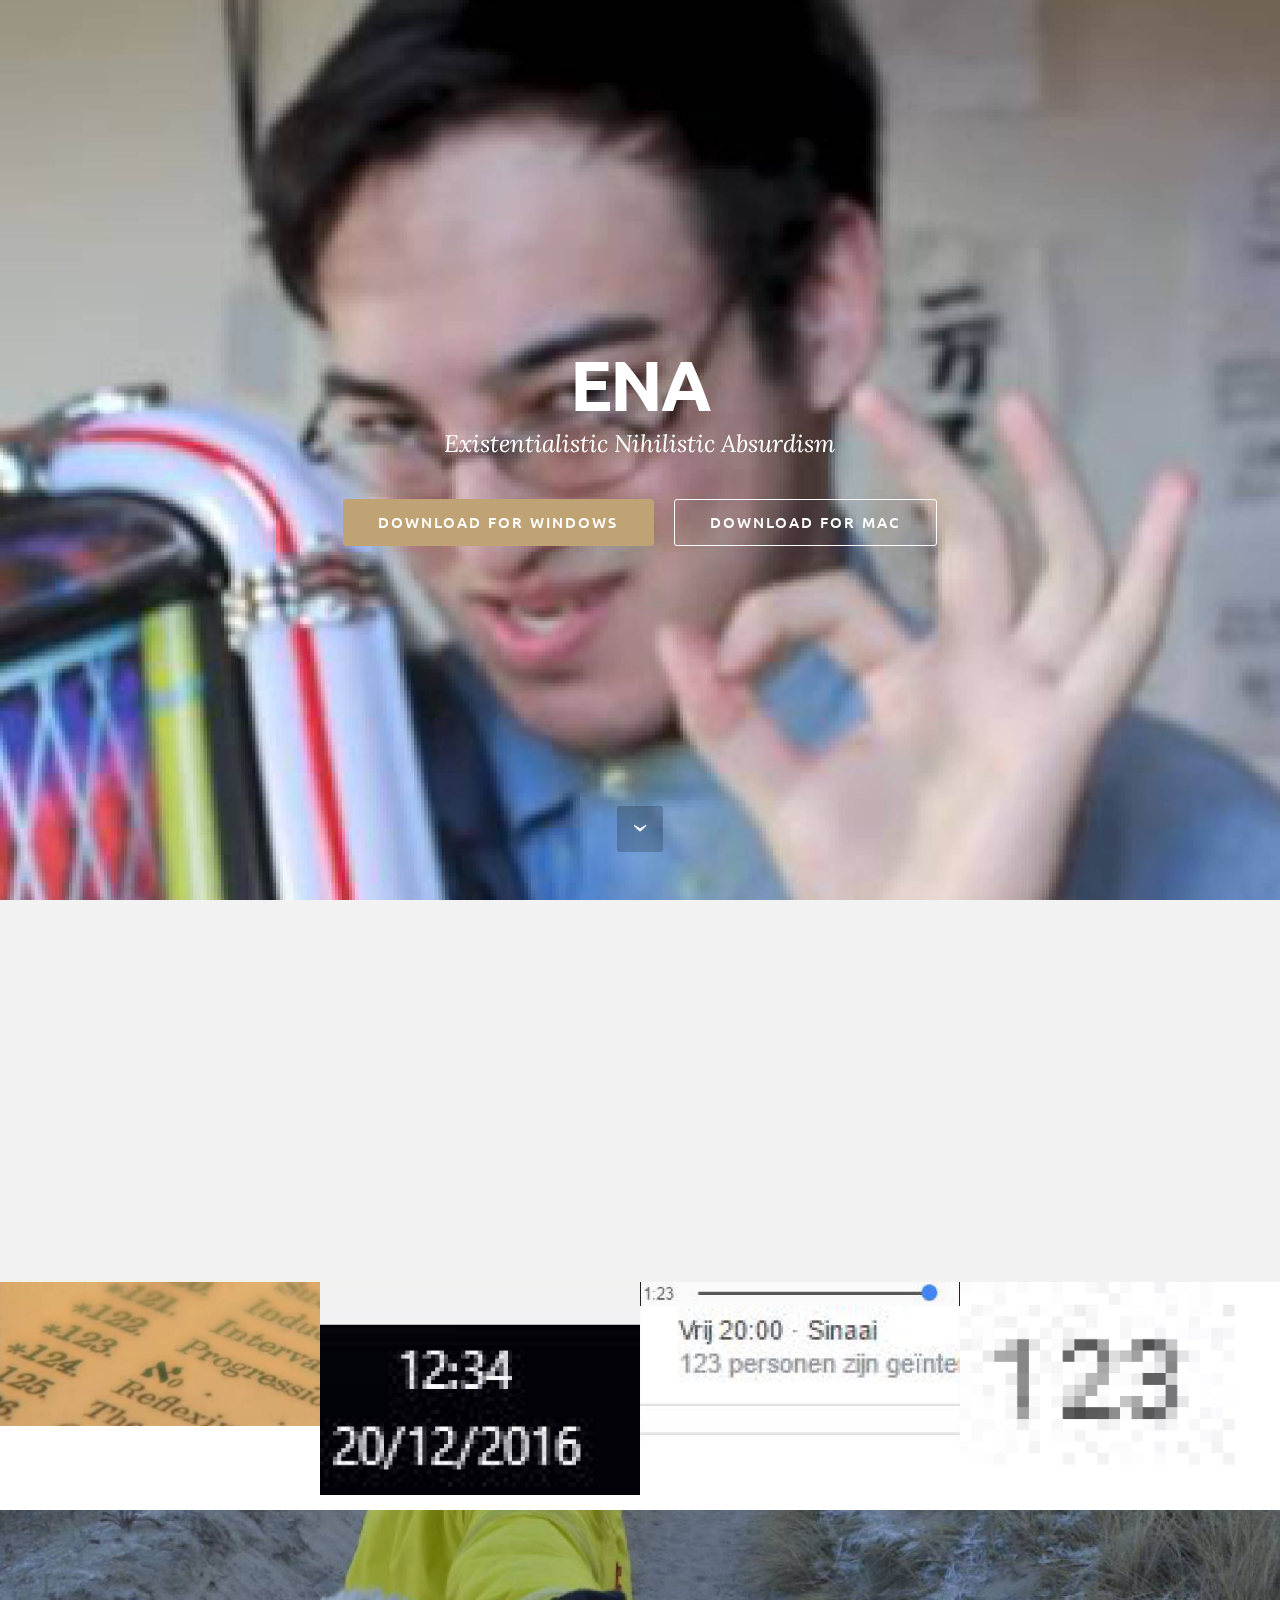
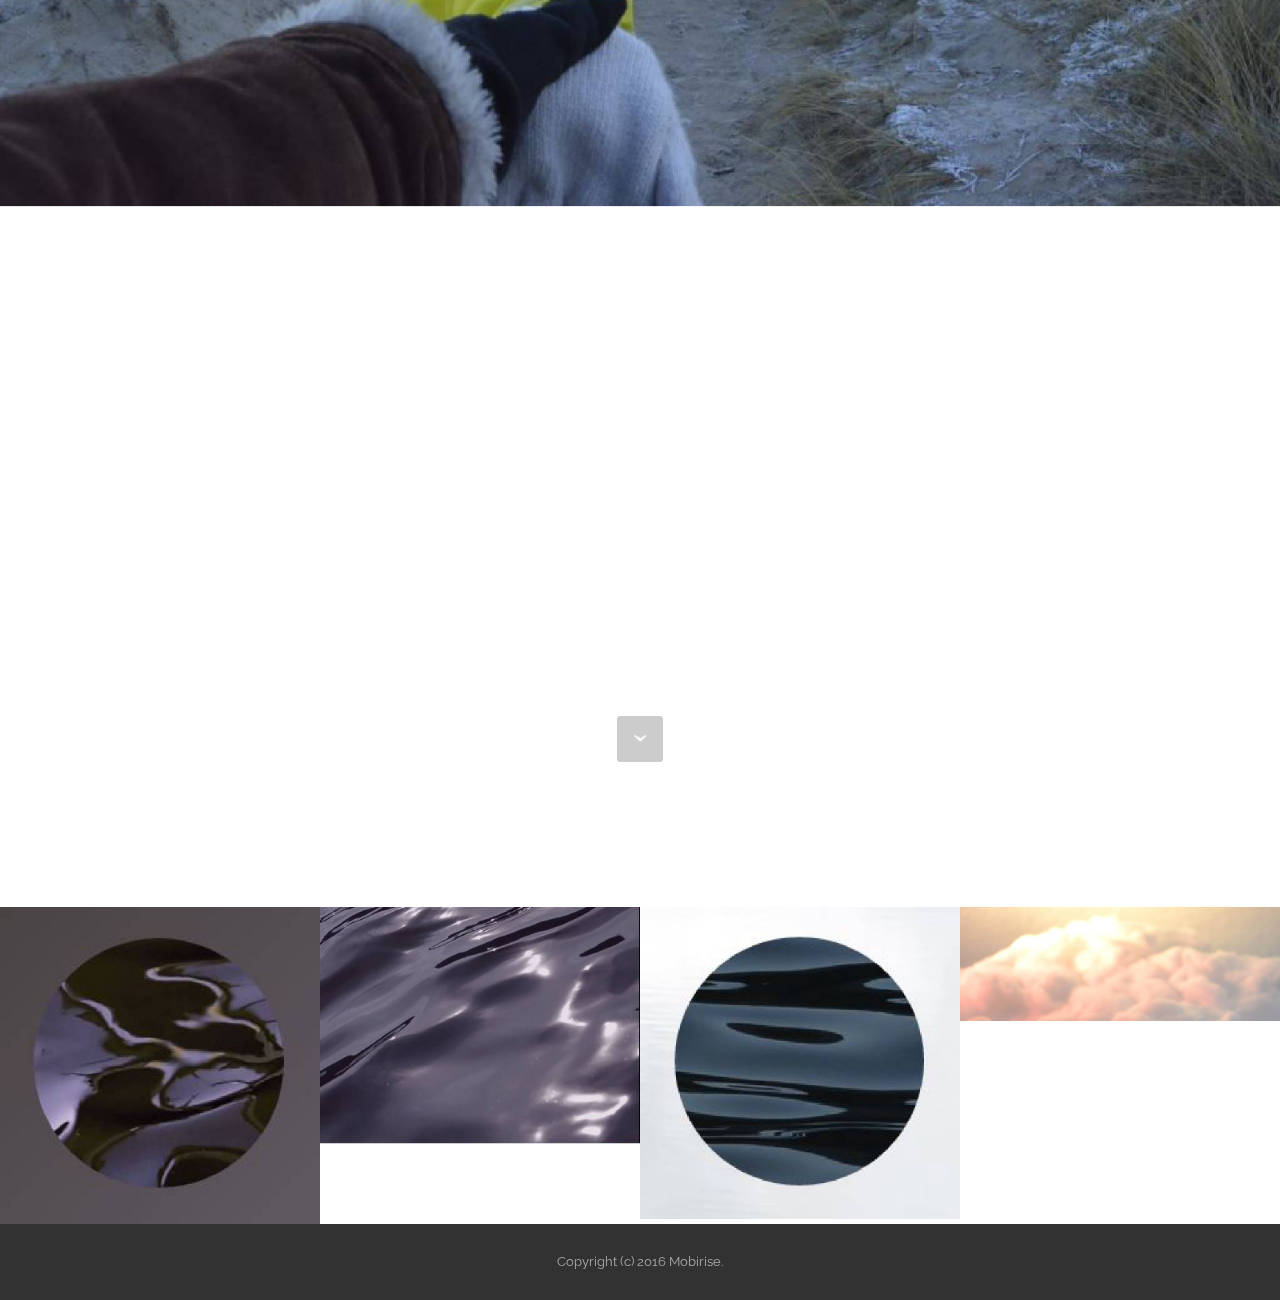
==== 123.html @ f15e29aa "create github pages" ====
<!DOCTYPE html>
<html>
<head>
  <!-- Site made with Mobirise Website Builder v3.12.1, https://mobirise.com -->
  <meta charset="UTF-8">
  <meta http-equiv="X-UA-Compatible" content="IE=edge">
  <meta name="generator" content="Mobirise v3.12.1, mobirise.com">
  <meta name="viewport" content="width=device-width, initial-scale=1">
  <link rel="shortcut icon" href="assets/images/logo.png" type="image/x-icon">
  <meta name="description" content="">
  <title>123</title>
  <link rel="stylesheet" href="https://fonts.googleapis.com/css?family=Lora:400,700,400italic,700italic&amp;subset=latin">
  <link rel="stylesheet" href="https://fonts.googleapis.com/css?family=Montserrat:400,700">
  <link rel="stylesheet" href="https://fonts.googleapis.com/css?family=Raleway:100,100i,200,200i,300,300i,400,400i,500,500i,600,600i,700,700i,800,800i,900,900i">
  <link rel="stylesheet" href="assets/bootstrap-material-design-font/css/material.css">
  <link rel="stylesheet" href="assets/et-line-font-plugin/style.css">
  <link rel="stylesheet" href="assets/tether/tether.min.css">
  <link rel="stylesheet" href="assets/bootstrap/css/bootstrap.min.css">
  <link rel="stylesheet" href="assets/animate.css/animate.min.css">
  <link rel="stylesheet" href="assets/theme/css/style.css">
  <link rel="stylesheet" href="assets/mobirise-gallery/style.css">
  <link rel="stylesheet" href="assets/mobirise/css/mbr-additional.css" type="text/css">
  
  
  
</head>
<body>
<section class="mbr-section mbr-section-hero mbr-section-full mbr-parallax-background mbr-section-with-arrow" id="header1-5" style="background-image: url(assets/images/cringe-is-high-2000x1924.jpg);">

    

    <div class="mbr-table-cell">

        <div class="container">
            <div class="row">
                <div class="mbr-section col-md-10 col-md-offset-1 text-xs-center">

                    <h1 class="mbr-section-title display-1">ENA</h1>
                    <p class="mbr-section-lead lead">Existentialistic Nihilistic Absurdism</p>
                    <div class="mbr-section-btn"><a class="btn btn-lg btn-primary" href="https://mobirise.com">DOWNLOAD FOR WINDOWS</a> <a class="btn btn-lg btn-white btn-white-outline" href="https://mobirise.com">DOWNLOAD FOR MAC</a></div>
                </div>
            </div>
        </div>
    </div>

    <div class="mbr-arrow mbr-arrow-floating" aria-hidden="true"><a href="#msg-box3-4"><i class="mbr-arrow-icon"></i></a></div>

</section>

<section class="engine"><a rel="external" href="https://mobirise.com">Mobirise</a></section><section class="mbr-section article" id="msg-box3-4" style="background-color: rgb(242, 242, 242); padding-top: 120px; padding-bottom: 120px;">

    
    <div class="container">
        <div class="row">
            <div class="col-md-8 col-md-offset-2 text-xs-center">
                <h3 class="mbr-section-title display-2">123</h3>
                <div class="lead"></div>
                <div><a class="btn btn-secondary" href="https://mobirise.com">SEE ALL TEMPLATES</a></div>
            </div>
        </div>
    </div>

</section>

<section class="mbr-gallery mbr-section mbr-section-nopadding mbr-slider-carousel" id="gallery1-2" data-filter="false" style="background-color: rgb(255, 255, 255); padding-top: 0rem; padding-bottom: 0rem;">
    <!-- Filter -->
    

    <!-- Gallery -->
    <div class="mbr-gallery-row">
        <div class=" mbr-gallery-layout-default">
            <div>
                <div>
                    <div class="mbr-gallery-item mbr-gallery-item__mobirise3 mbr-gallery-item--p0" data-tags="Animated" data-video-url="false">
                        <div href="#lb-gallery1-2" data-slide-to="0" data-toggle="modal">
                            
                            

                            <img alt="" src="assets/images/123-2000x900-800x360.jpg">
                            
                            <span class="icon-focus"></span>
                            
                        </div>
                    </div><div class="mbr-gallery-item mbr-gallery-item__mobirise3 mbr-gallery-item--p0" data-tags="Animated" data-video-url="false">
                        <div href="#lb-gallery1-2" data-slide-to="1" data-toggle="modal">
                            
                            

                            <img alt="" src="assets/images/1234-2000x1333-800x533.jpg">
                            
                            <span class="icon-focus"></span>
                            
                        </div>
                    </div><div class="mbr-gallery-item mbr-gallery-item__mobirise3 mbr-gallery-item--p0" data-tags="Animated" data-video-url="false">
                        <div href="#lb-gallery1-2" data-slide-to="2" data-toggle="modal">
                            
                            

                            <img alt="" src="assets/images/123-2000x153-800x61.jpg">
                            
                            <span class="icon-focus"></span>
                            
                        </div>
                    </div><div class="mbr-gallery-item mbr-gallery-item__mobirise3 mbr-gallery-item--p0" data-tags="Animated" data-video-url="false">
                        <div href="#lb-gallery1-2" data-slide-to="3" data-toggle="modal">
                            
                            

                            <img alt="" src="assets/images/123-2000x1428-800x571.jpg">
                            
                            <span class="icon-focus"></span>
                            
                        </div>
                    </div><div class="mbr-gallery-item mbr-gallery-item__mobirise3 mbr-gallery-item--p0" data-tags="Animated" data-video-url="false">
                        <div href="#lb-gallery1-2" data-slide-to="4" data-toggle="modal">
                            
                            

                            <img alt="" src="assets/images/123-2000x850-800x340.jpg">
                            
                            <span class="icon-focus"></span>
                            
                        </div>
                    </div>
                </div>
            </div>
            <div class="clearfix"></div>
        </div>
    </div>

    <!-- Lightbox -->
    <div data-app-prevent-settings="" class="mbr-slider modal fade carousel slide" tabindex="-1" data-keyboard="true" data-interval="false" id="lb-gallery1-2">
        <div class="modal-dialog">
            <div class="modal-content">
                <div class="modal-body">
                    <ol class="carousel-indicators">
                        <li data-app-prevent-settings="" data-target="#lb-gallery1-2" data-slide-to="0"></li><li data-app-prevent-settings="" data-target="#lb-gallery1-2" data-slide-to="1"></li><li data-app-prevent-settings="" data-target="#lb-gallery1-2" data-slide-to="2"></li><li data-app-prevent-settings="" data-target="#lb-gallery1-2" data-slide-to="3"></li><li data-app-prevent-settings="" data-target="#lb-gallery1-2" class=" active" data-slide-to="4"></li>
                    </ol>
                    <div class="carousel-inner">
                        <div class="carousel-item">
                            <img alt="" src="assets/images/123-2000x900.jpg">
                        </div><div class="carousel-item">
                            <img alt="" src="assets/images/1234-2000x1333.jpg">
                        </div><div class="carousel-item">
                            <img alt="" src="assets/images/123-2000x153.jpg">
                        </div><div class="carousel-item">
                            <img alt="" src="assets/images/123-2000x1428.jpg">
                        </div><div class="carousel-item active">
                            <img alt="" src="assets/images/123-2000x850.jpg">
                        </div>
                    </div>
                    <a class="left carousel-control" role="button" data-slide="prev" href="#lb-gallery1-2">
                        <span class="icon-prev" aria-hidden="true"></span>
                        <span class="sr-only">Previous</span>
                    </a>
                    <a class="right carousel-control" role="button" data-slide="next" href="#lb-gallery1-2">
                        <span class="icon-next" aria-hidden="true"></span>
                        <span class="sr-only">Next</span>
                    </a>

                    <a class="close" href="#" role="button" data-dismiss="modal">
                        <span aria-hidden="true">×</span>
                        <span class="sr-only">Close</span>
                    </a>
                </div>
            </div>
        </div>
    </div>
</section>

<section class="mbr-section mbr-section-hero mbr-section-full mbr-parallax-background mbr-section-with-arrow" id="header1-8" style="background-image: url(assets/images/hand-2000x1333.jpg);">

    

    <div class="mbr-table-cell">

        <div class="container">
            <div class="row">
                <div class="mbr-section col-md-10 col-md-offset-1 text-xs-center">

                    <h1 class="mbr-section-title display-1">MetaModern</h1>
                    <p class="mbr-section-lead lead"></p>
                    <div class="mbr-section-btn"><a class="btn btn-lg btn-primary" href="https://mobirise.com">DOWNLOAD FOR WINDOWS</a> <a class="btn btn-lg btn-white btn-white-outline" href="https://mobirise.com">DOWNLOAD FOR MAC</a></div>
                </div>
            </div>
        </div>
    </div>

    <div class="mbr-arrow mbr-arrow-floating" aria-hidden="true"><a href="#header3-a"><i class="mbr-arrow-icon"></i></a></div>

</section>

<section class="mbr-section mbr-section__container article" id="header3-a" style="background-color: rgb(255, 255, 255); padding-top: 20px; padding-bottom: 20px;">
    <div class="container">
        <div class="row">
            <div class="col-xs-12">
                <h3 class="mbr-section-title display-2">I DON'T EVEN</h3>
                <small class="mbr-section-subtitle"></small>
            </div>
        </div>
    </div>
</section>

<section class="mbr-gallery mbr-section mbr-section-nopadding mbr-slider-carousel" id="gallery1-9" data-filter="false" style="background-color: rgb(255, 255, 255); padding-top: 0rem; padding-bottom: 0rem;">
    <!-- Filter -->
    

    <!-- Gallery -->
    <div class="mbr-gallery-row">
        <div class=" mbr-gallery-layout-default">
            <div>
                <div>
                    <div class="mbr-gallery-item mbr-gallery-item__mobirise3 mbr-gallery-item--p0" data-tags="Beautiful" data-video-url="false">
                        <div href="#lb-gallery1-9" data-slide-to="0" data-toggle="modal">
                            
                            

                            <img alt="" src="assets/images/soundcloud-o-profile-pic-2000x1984-800x793.jpg">
                            
                            <span class="icon-focus"></span>
                            
                        </div>
                    </div><div class="mbr-gallery-item mbr-gallery-item__mobirise3 mbr-gallery-item--p0" data-tags="Responsive" data-video-url="false">
                        <div href="#lb-gallery1-9" data-slide-to="1" data-toggle="modal">
                            
                            

                            <img alt="" src="assets/images/jijkeek-2000x1484-800x593.jpg">
                            
                            <span class="icon-focus"></span>
                            
                        </div>
                    </div><div class="mbr-gallery-item mbr-gallery-item__mobirise3 mbr-gallery-item--p0" data-tags="Animated" data-video-url="false">
                        <div href="#lb-gallery1-9" data-slide-to="2" data-toggle="modal">
                            
                            

                            <img alt="" src="assets/images/soundcloud-2000x1953-800x781.jpg">
                            
                            <span class="icon-focus"></span>
                            
                        </div>
                    </div><div class="mbr-gallery-item mbr-gallery-item__mobirise3 mbr-gallery-item--p0" data-tags="Animated" data-video-url="false">
                        <div href="#lb-gallery1-9" data-slide-to="3" data-toggle="modal">
                            
                            

                            <img alt="" src="assets/images/clouds-2000x713-800x285.jpg">
                            
                            <span class="icon-focus"></span>
                            
                        </div>
                    </div>
                </div>
            </div>
            <div class="clearfix"></div>
        </div>
    </div>

    <!-- Lightbox -->
    <div data-app-prevent-settings="" class="mbr-slider modal fade carousel slide" tabindex="-1" data-keyboard="true" data-interval="false" id="lb-gallery1-9">
        <div class="modal-dialog">
            <div class="modal-content">
                <div class="modal-body">
                    <ol class="carousel-indicators">
                        <li data-app-prevent-settings="" data-target="#lb-gallery1-9" data-slide-to="0"></li><li data-app-prevent-settings="" data-target="#lb-gallery1-9" data-slide-to="1"></li><li data-app-prevent-settings="" data-target="#lb-gallery1-9" data-slide-to="2"></li><li data-app-prevent-settings="" data-target="#lb-gallery1-9" class=" active" data-slide-to="3"></li>
                    </ol>
                    <div class="carousel-inner">
                        <div class="carousel-item">
                            <img alt="" src="assets/images/soundcloud-o-profile-pic-2000x1984.jpg">
                        </div><div class="carousel-item">
                            <img alt="" src="assets/images/jijkeek-2000x1484.jpg">
                        </div><div class="carousel-item">
                            <img alt="" src="assets/images/soundcloud-2000x1953.jpg">
                        </div><div class="carousel-item active">
                            <img alt="" src="assets/images/clouds-2000x713.jpg">
                        </div>
                    </div>
                    <a class="left carousel-control" role="button" data-slide="prev" href="#lb-gallery1-9">
                        <span class="icon-prev" aria-hidden="true"></span>
                        <span class="sr-only">Previous</span>
                    </a>
                    <a class="right carousel-control" role="button" data-slide="next" href="#lb-gallery1-9">
                        <span class="icon-next" aria-hidden="true"></span>
                        <span class="sr-only">Next</span>
                    </a>

                    <a class="close" href="#" role="button" data-dismiss="modal">
                        <span aria-hidden="true">×</span>
                        <span class="sr-only">Close</span>
                    </a>
                </div>
            </div>
        </div>
    </div>
</section>

<footer class="mbr-small-footer mbr-section mbr-section-nopadding" id="footer1-1" style="background-color: rgb(50, 50, 50); padding-top: 1.75rem; padding-bottom: 1.75rem;">
    
    <div class="container">
        <p class="text-xs-center">Copyright (c) 2016 Mobirise.</p>
    </div>
</footer>


  <script src="assets/web/assets/jquery/jquery.min.js"></script>
  <script src="assets/tether/tether.min.js"></script>
  <script src="assets/bootstrap/js/bootstrap.min.js"></script>
  <script src="assets/smooth-scroll/smooth-scroll.js"></script>
  <script src="assets/viewport-checker/jquery.viewportchecker.js"></script>
  <script src="assets/jarallax/jarallax.js"></script>
  <script src="assets/masonry/masonry.pkgd.min.js"></script>
  <script src="assets/imagesloaded/imagesloaded.pkgd.min.js"></script>
  <script src="assets/bootstrap-carousel-swipe/bootstrap-carousel-swipe.js"></script>
  <script src="assets/theme/js/script.js"></script>
  <script src="assets/mobirise-gallery/player.min.js"></script>
  <script src="assets/mobirise-gallery/script.js"></script>
  
  
  <input name="animation" type="hidden">
  </body>
</html>
---- assets/bootstrap-material-design-font/css/material.css ----
@font-face {
  font-family: 'Material-Design-Icons';
  src: url('../fonts/Material-Design-Icons.eot?3ocs8m');
  src: url('../fonts/Material-Design-Icons.eot?#iefix3ocs8m') format('embedded-opentype'), url('../fonts/Material-Design-Icons.woff?3ocs8m') format('woff'), url('../fonts/Material-Design-Icons.ttf?3ocs8m') format('truetype'), url('../fonts/Material-Design-Icons.svg?3ocs8m#Material-Design-Icons') format('svg');
  font-weight: normal;
  font-style: normal;
}
[class^="mdi-"],
[class*="mdi-"] {
  speak: none;
  display: inline-block;
  font-style: normal;
  font-variant:normal;
  font-weight:normal;
  /*font-size:24px;*/
  line-height:1;
  font-family:'Material-Design-Icons' !important;
  text-rendering: auto;
  
  -webkit-font-smoothing: antialiased;
  -moz-osx-font-smoothing: grayscale;
  -webkit-transform: translate(0, 0);
      -ms-transform: translate(0, 0);
          transform: translate(0, 0);
}
[class^="mdi-"]:before,
[class*="mdi-"]:before {
  display: inline-block;
  speak: none;
  text-decoration: inherit;
}
[class^="mdi-"].pull-left,
[class*="mdi-"].pull-left {
  margin-right: .3em;
}
[class^="mdi-"].pull-right,
[class*="mdi-"].pull-right {
  margin-left: .3em;
}
[class^="mdi-"].mdi-lg:before,
[class*="mdi-"].mdi-lg:before,
[class^="mdi-"].mdi-lg:after,
[class*="mdi-"].mdi-lg:after {
  font-size: 1.33333333em;
  line-height: 0.75em;
  vertical-align: -15%;
}
[class^="mdi-"].mdi-2x:before,
[class*="mdi-"].mdi-2x:before,
[class^="mdi-"].mdi-2x:after,
[class*="mdi-"].mdi-2x:after {
  font-size: 2em;
}
[class^="mdi-"].mdi-3x:before,
[class*="mdi-"].mdi-3x:before,
[class^="mdi-"].mdi-3x:after,
[class*="mdi-"].mdi-3x:after {
  font-size: 3em;
}
[class^="mdi-"].mdi-4x:before,
[class*="mdi-"].mdi-4x:before,
[class^="mdi-"].mdi-4x:after,
[class*="mdi-"].mdi-4x:after {
  font-size: 4em;
}
[class^="mdi-"].mdi-5x:before,
[class*="mdi-"].mdi-5x:before,
[class^="mdi-"].mdi-5x:after,
[class*="mdi-"].mdi-5x:after {
  font-size: 5em;
}
[class^="mdi-device-signal-cellular-"]:after,
[class^="mdi-device-battery-"]:after,
[class^="mdi-device-battery-charging-"]:after,
[class^="mdi-device-signal-cellular-connected-no-internet-"]:after,
[class^="mdi-device-signal-wifi-"]:after,
[class^="mdi-device-signal-wifi-statusbar-not-connected"]:after,
.mdi-device-network-wifi:after {
  opacity: .3;
  position: absolute;
  left: 0;
  top: 0;
  z-index: 1;
  display: inline-block;
  speak: none;
  text-decoration: inherit;
}
[class^="mdi-device-signal-cellular-"]:after {
  content: "\e758";
}
[class^="mdi-device-battery-"]:after {
  content: "\e735";
}
[class^="mdi-device-battery-charging-"]:after {
  content: "\e733";
}
[class^="mdi-device-signal-cellular-connected-no-internet-"]:after {
  content: "\e75d";
}
[class^="mdi-device-signal-wifi-"]:after,
.mdi-device-network-wifi:after {
  content: "\e765";
}
[class^="mdi-device-signal-wifi-statusbasr-not-connected"]:after {
  content: "\e8f7";
}
.mdi-device-signal-cellular-off:after,
.mdi-device-signal-cellular-null:after,
.mdi-device-signal-cellular-no-sim:after,
.mdi-device-signal-wifi-off:after,
.mdi-device-signal-wifi-4-bar:after,
.mdi-device-signal-cellular-4-bar:after,
.mdi-device-battery-alert:after,
.mdi-device-signal-cellular-connected-no-internet-4-bar:after,
.mdi-device-battery-std:after,
.mdi-device-battery-full .mdi-device-battery-unknown:after {
  content: "";
}
.mdi-fw {
  width: 1.28571429em;
  text-align: center;
}
.mdi-ul {
  padding-left: 0;
  margin-left: 2.14285714em;
  list-style-type: none;
}
.mdi-ul > li {
  position: relative;
}
.mdi-li {
  position: absolute;
  left: -2.14285714em;
  width: 2.14285714em;
  top: 0.14285714em;
  text-align: center;
}
.mdi-li.mdi-lg {
  left: -1.85714286em;
}
.mdi-border {
  padding: .2em .25em .15em;
  border: solid 0.08em #eeeeee;
  border-radius: .1em;
}
.mdi-spin {
  -webkit-animation: mdi-spin 2s infinite linear;
  animation: mdi-spin 2s infinite linear;
  -webkit-transform-origin: 50% 50%;
  -ms-transform-origin: 50% 50%;
      transform-origin: 50% 50%;
}
.mdi-pulse {
  -webkit-animation: mdi-spin 1s steps(8) infinite;
  animation: mdi-spin 1s steps(8) infinite;
  -webkit-transform-origin: 50% 50%;
  -ms-transform-origin: 50% 50%;
      transform-origin: 50% 50%;
}
@-webkit-keyframes mdi-spin {
  0% {
    -webkit-transform: rotate(0deg);
    transform: rotate(0deg);
  }
  100% {
    -webkit-transform: rotate(359deg);
    transform: rotate(359deg);
  }
}
@keyframes mdi-spin {
  0% {
    -webkit-transform: rotate(0deg);
    transform: rotate(0deg);
  }
  100% {
    -webkit-transform: rotate(359deg);
    transform: rotate(359deg);
  }
}
.mdi-rotate-90 {
  filter: progid:DXImageTransform.Microsoft.BasicImage(rotation=1);
  -webkit-transform: rotate(90deg);
  -ms-transform: rotate(90deg);
  transform: rotate(90deg);
}
.mdi-rotate-180 {
  filter: progid:DXImageTransform.Microsoft.BasicImage(rotation=2);
  -webkit-transform: rotate(180deg);
  -ms-transform: rotate(180deg);
  transform: rotate(180deg);
}
.mdi-rotate-270 {
  filter: progid:DXImageTransform.Microsoft.BasicImage(rotation=3);
  -webkit-transform: rotate(270deg);
  -ms-transform: rotate(270deg);
  transform: rotate(270deg);
}
.mdi-flip-horizontal {
  filter: progid:DXImageTransform.Microsoft.BasicImage(rotation=0, mirror=1);
  -webkit-transform: scale(-1, 1);
  -ms-transform: scale(-1, 1);
  transform: scale(-1, 1);
}
.mdi-flip-vertical {
  filter: progid:DXImageTransform.Microsoft.BasicImage(rotation=2, mirror=1);
  -webkit-transform: scale(1, -1);
  -ms-transform: scale(1, -1);
  transform: scale(1, -1);
}
:root .mdi-rotate-90,
:root .mdi-rotate-180,
:root .mdi-rotate-270,
:root .mdi-flip-horizontal,
:root .mdi-flip-vertical {
  -webkit-filter: none;
          filter: none;
}
.mdi-stack {
  position: relative;
  display: inline-block;
  width: 2em;
  height: 2em;
  line-height: 2em;
  vertical-align: middle;
}
.mdi-stack-1x,
.mdi-stack-2x {
  position: absolute;
  left: 0;
  width: 100%;
  text-align: center;
}
.mdi-stack-1x {
  line-height: inherit;
}
.mdi-stack-2x {
  font-size: 2em;
}
.mdi-inverse {
  color: #ffffff;
}
/* Start Icons */
.mdi-action-3d-rotation:before {
  content: "\e600";
}
.mdi-action-accessibility:before {
  content: "\e601";
}
.mdi-action-account-balance-wallet:before {
  content: "\e602";
}
.mdi-action-account-balance:before {
  content: "\e603";
}
.mdi-action-account-box:before {
  content: "\e604";
}
.mdi-action-account-child:before {
  content: "\e605";
}
.mdi-action-account-circle:before {
  content: "\e606";
}
.mdi-action-add-shopping-cart:before {
  content: "\e607";
}
.mdi-action-alarm-add:before {
  content: "\e608";
}
.mdi-action-alarm-off:before {
  content: "\e609";
}
.mdi-action-alarm-on:before {
  content: "\e60a";
}
.mdi-action-alarm:before {
  content: "\e60b";
}
.mdi-action-android:before {
  content: "\e60c";
}
.mdi-action-announcement:before {
  content: "\e60d";
}
.mdi-action-aspect-ratio:before {
  content: "\e60e";
}
.mdi-action-assessment:before {
  content: "\e60f";
}
.mdi-action-assignment-ind:before {
  content: "\e610";
}
.mdi-action-assignment-late:before {
  content: "\e611";
}
.mdi-action-assignment-return:before {
  content: "\e612";
}
.mdi-action-assignment-returned:before {
  content: "\e613";
}
.mdi-action-assignment-turned-in:before {
  content: "\e614";
}
.mdi-action-assignment:before {
  content: "\e615";
}
.mdi-action-autorenew:before {
  content: "\e616";
}
.mdi-action-backup:before {
  content: "\e617";
}
.mdi-action-book:before {
  content: "\e618";
}
.mdi-action-bookmark-outline:before {
  content: "\e619";
}
.mdi-action-bookmark:before {
  content: "\e61a";
}
.mdi-action-bug-report:before {
  content: "\e61b";
}
.mdi-action-cached:before {
  content: "\e61c";
}
.mdi-action-check-circle:before {
  content: "\e61d";
}
.mdi-action-class:before {
  content: "\e61e";
}
.mdi-action-credit-card:before {
  content: "\e61f";
}
.mdi-action-dashboard:before {
  content: "\e620";
}
.mdi-action-delete:before {
  content: "\e621";
}
.mdi-action-description:before {
  content: "\e622";
}
.mdi-action-dns:before {
  content: "\e623";
}
.mdi-action-done-all:before {
  content: "\e624";
}
.mdi-action-done:before {
  content: "\e625";
}
.mdi-action-event:before {
  content: "\e626";
}
.mdi-action-exit-to-app:before {
  content: "\e627";
}
.mdi-action-explore:before {
  content: "\e628";
}
.mdi-action-extension:before {
  content: "\e629";
}
.mdi-action-face-unlock:before {
  content: "\e62a";
}
.mdi-action-favorite-outline:before {
  content: "\e62b";
}
.mdi-action-favorite:before {
  content: "\e62c";
}
.mdi-action-find-in-page:before {
  content: "\e62d";
}
.mdi-action-find-replace:before {
  content: "\e62e";
}
.mdi-action-flip-to-back:before {
  content: "\e62f";
}
.mdi-action-flip-to-front:before {
  content: "\e630";
}
.mdi-action-get-app:before {
  content: "\e631";
}
.mdi-action-grade:before {
  content: "\e632";
}
.mdi-action-group-work:before {
  content: "\e633";
}
.mdi-action-help:before {
  content: "\e634";
}
.mdi-action-highlight-remove:before {
  content: "\e635";
}
.mdi-action-history:before {
  content: "\e636";
}
.mdi-action-home:before {
  content: "\e637";
}
.mdi-action-https:before {
  content: "\e638";
}
.mdi-action-info-outline:before {
  content: "\e639";
}
.mdi-action-info:before {
  content: "\e63a";
}
.mdi-action-input:before {
  content: "\e63b";
}
.mdi-action-invert-colors:before {
  content: "\e63c";
}
.mdi-action-label-outline:before {
  content: "\e63d";
}
.mdi-action-label:before {
  content: "\e63e";
}
.mdi-action-language:before {
  content: "\e63f";
}
.mdi-action-launch:before {
  content: "\e640";
}
.mdi-action-list:before {
  content: "\e641";
}
.mdi-action-lock-open:before {
  content: "\e642";
}
.mdi-action-lock-outline:before {
  content: "\e643";
}
.mdi-action-lock:before {
  content: "\e644";
}
.mdi-action-loyalty:before {
  content: "\e645";
}
.mdi-action-markunread-mailbox:before {
  content: "\e646";
}
.mdi-action-note-add:before {
  content: "\e647";
}
.mdi-action-open-in-browser:before {
  content: "\e648";
}
.mdi-action-open-in-new:before {
  content: "\e649";
}
.mdi-action-open-with:before {
  content: "\e64a";
}
.mdi-action-pageview:before {
  content: "\e64b";
}
.mdi-action-payment:before {
  content: "\e64c";
}
.mdi-action-perm-camera-mic:before {
  content: "\e64d";
}
.mdi-action-perm-contact-cal:before {
  content: "\e64e";
}
.mdi-action-perm-data-setting:before {
  content: "\e64f";
}
.mdi-action-perm-device-info:before {
  content: "\e650";
}
.mdi-action-perm-identity:before {
  content: "\e651";
}
.mdi-action-perm-media:before {
  content: "\e652";
}
.mdi-action-perm-phone-msg:before {
  content: "\e653";
}
.mdi-action-perm-scan-wifi:before {
  content: "\e654";
}
.mdi-action-picture-in-picture:before {
  content: "\e655";
}
.mdi-action-polymer:before {
  content: "\e656";
}
.mdi-action-print:before {
  content: "\e657";
}
.mdi-action-query-builder:before {
  content: "\e658";
}
.mdi-action-question-answer:before {
  content: "\e659";
}
.mdi-action-receipt:before {
  content: "\e65a";
}
.mdi-action-redeem:before {
  content: "\e65b";
}
.mdi-action-reorder:before {
  content: "\e65c";
}
.mdi-action-report-problem:before {
  content: "\e65d";
}
.mdi-action-restore:before {
  content: "\e65e";
}
.mdi-action-room:before {
  content: "\e65f";
}
.mdi-action-schedule:before {
  content: "\e660";
}
.mdi-action-search:before {
  content: "\e661";
}
.mdi-action-settings-applications:before {
  content: "\e662";
}
.mdi-action-settings-backup-restore:before {
  content: "\e663";
}
.mdi-action-settings-bluetooth:before {
  content: "\e664";
}
.mdi-action-settings-cell:before {
  content: "\e665";
}
.mdi-action-settings-display:before {
  content: "\e666";
}
.mdi-action-settings-ethernet:before {
  content: "\e667";
}
.mdi-action-settings-input-antenna:before {
  content: "\e668";
}
.mdi-action-settings-input-component:before {
  content: "\e669";
}
.mdi-action-settings-input-composite:before {
  content: "\e66a";
}
.mdi-action-settings-input-hdmi:before {
  content: "\e66b";
}
.mdi-action-settings-input-svideo:before {
  content: "\e66c";
}
.mdi-action-settings-overscan:before {
  content: "\e66d";
}
.mdi-action-settings-phone:before {
  content: "\e66e";
}
.mdi-action-settings-power:before {
  content: "\e66f";
}
.mdi-action-settings-remote:before {
  content: "\e670";
}
.mdi-action-settings-voice:before {
  content: "\e671";
}
.mdi-action-settings:before {
  content: "\e672";
}
.mdi-action-shop-two:before {
  content: "\e673";
}
.mdi-action-shop:before {
  content: "\e674";
}
.mdi-action-shopping-basket:before {
  content: "\e675";
}
.mdi-action-shopping-cart:before {
  content: "\e676";
}
.mdi-action-speaker-notes:before {
  content: "\e677";
}
.mdi-action-spellcheck:before {
  content: "\e678";
}
.mdi-action-star-rate:before {
  content: "\e679";
}
.mdi-action-stars:before {
  content: "\e67a";
}
.mdi-action-store:before {
  content: "\e67b";
}
.mdi-action-subject:before {
  content: "\e67c";
}
.mdi-action-supervisor-account:before {
  content: "\e67d";
}
.mdi-action-swap-horiz:before {
  content: "\e67e";
}
.mdi-action-swap-vert-circle:before {
  content: "\e67f";
}
.mdi-action-swap-vert:before {
  content: "\e680";
}
.mdi-action-system-update-tv:before {
  content: "\e681";
}
.mdi-action-tab-unselected:before {
  content: "\e682";
}
.mdi-action-tab:before {
  content: "\e683";
}
.mdi-action-theaters:before {
  content: "\e684";
}
.mdi-action-thumb-down:before {
  content: "\e685";
}
.mdi-action-thumb-up:before {
  content: "\e686";
}
.mdi-action-thumbs-up-down:before {
  content: "\e687";
}
.mdi-action-toc:before {
  content: "\e688";
}
.mdi-action-today:before {
  content: "\e689";
}
.mdi-action-track-changes:before {
  content: "\e68a";
}
.mdi-action-translate:before {
  content: "\e68b";
}
.mdi-action-trending-down:before {
  content: "\e68c";
}
.mdi-action-trending-neutral:before {
  content: "\e68d";
}
.mdi-action-trending-up:before {
  content: "\e68e";
}
.mdi-action-turned-in-not:before {
  content: "\e68f";
}
.mdi-action-turned-in:before {
  content: "\e690";
}
.mdi-action-verified-user:before {
  content: "\e691";
}
.mdi-action-view-agenda:before {
  content: "\e692";
}
.mdi-action-view-array:before {
  content: "\e693";
}
.mdi-action-view-carousel:before {
  content: "\e694";
}
.mdi-action-view-column:before {
  content: "\e695";
}
.mdi-action-view-day:before {
  content: "\e696";
}
.mdi-action-view-headline:before {
  content: "\e697";
}
.mdi-action-view-list:before {
  content: "\e698";
}
.mdi-action-view-module:before {
  content: "\e699";
}
.mdi-action-view-quilt:before {
  content: "\e69a";
}
.mdi-action-view-stream:before {
  content: "\e69b";
}
.mdi-action-view-week:before {
  content: "\e69c";
}
.mdi-action-visibility-off:before {
  content: "\e69d";
}
.mdi-action-visibility:before {
  content: "\e69e";
}
.mdi-action-wallet-giftcard:before {
  content: "\e69f";
}
.mdi-action-wallet-membership:before {
  content: "\e6a0";
}
.mdi-action-wallet-travel:before {
  content: "\e6a1";
}
.mdi-action-work:before {
  content: "\e6a2";
}
.mdi-alert-error:before {
  content: "\e6a3";
}
.mdi-alert-warning:before {
  content: "\e6a4";
}
.mdi-av-album:before {
  content: "\e6a5";
}
.mdi-av-closed-caption:before {
  content: "\e6a6";
}
.mdi-av-equalizer:before {
  content: "\e6a7";
}
.mdi-av-explicit:before {
  content: "\e6a8";
}
.mdi-av-fast-forward:before {
  content: "\e6a9";
}
.mdi-av-fast-rewind:before {
  content: "\e6aa";
}
.mdi-av-games:before {
  content: "\e6ab";
}
.mdi-av-hearing:before {
  content: "\e6ac";
}
.mdi-av-high-quality:before {
  content: "\e6ad";
}
.mdi-av-loop:before {
  content: "\e6ae";
}
.mdi-av-mic-none:before {
  content: "\e6af";
}
.mdi-av-mic-off:before {
  content: "\e6b0";
}
.mdi-av-mic:before {
  content: "\e6b1";
}
.mdi-av-movie:before {
  content: "\e6b2";
}
.mdi-av-my-library-add:before {
  content: "\e6b3";
}
.mdi-av-my-library-books:before {
  content: "\e6b4";
}
.mdi-av-my-library-music:before {
  content: "\e6b5";
}
.mdi-av-new-releases:before {
  content: "\e6b6";
}
.mdi-av-not-interested:before {
  content: "\e6b7";
}
.mdi-av-pause-circle-fill:before {
  content: "\e6b8";
}
.mdi-av-pause-circle-outline:before {
  content: "\e6b9";
}
.mdi-av-pause:before {
  content: "\e6ba";
}
.mdi-av-play-arrow:before {
  content: "\e6bb";
}
.mdi-av-play-circle-fill:before {
  content: "\e6bc";
}
.mdi-av-play-circle-outline:before {
  content: "\e6bd";
}
.mdi-av-play-shopping-bag:before {
  content: "\e6be";
}
.mdi-av-playlist-add:before {
  content: "\e6bf";
}
.mdi-av-queue-music:before {
  content: "\e6c0";
}
.mdi-av-queue:before {
  content: "\e6c1";
}
.mdi-av-radio:before {
  content: "\e6c2";
}
.mdi-av-recent-actors:before {
  content: "\e6c3";
}
.mdi-av-repeat-one:before {
  content: "\e6c4";
}
.mdi-av-repeat:before {
  content: "\e6c5";
}
.mdi-av-replay:before {
  content: "\e6c6";
}
.mdi-av-shuffle:before {
  content: "\e6c7";
}
.mdi-av-skip-next:before {
  content: "\e6c8";
}
.mdi-av-skip-previous:before {
  content: "\e6c9";
}
.mdi-av-snooze:before {
  content: "\e6ca";
}
.mdi-av-stop:before {
  content: "\e6cb";
}
.mdi-av-subtitles:before {
  content: "\e6cc";
}
.mdi-av-surround-sound:before {
  content: "\e6cd";
}
.mdi-av-timer:before {
  content: "\e6ce";
}
.mdi-av-video-collection:before {
  content: "\e6cf";
}
.mdi-av-videocam-off:before {
  content: "\e6d0";
}
.mdi-av-videocam:before {
  content: "\e6d1";
}
.mdi-av-volume-down:before {
  content: "\e6d2";
}
.mdi-av-volume-mute:before {
  content: "\e6d3";
}
.mdi-av-volume-off:before {
  content: "\e6d4";
}
.mdi-av-volume-up:before {
  content: "\e6d5";
}
.mdi-av-web:before {
  content: "\e6d6";
}
.mdi-communication-business:before {
  content: "\e6d7";
}
.mdi-communication-call-end:before {
  content: "\e6d8";
}
.mdi-communication-call-made:before {
  content: "\e6d9";
}
.mdi-communication-call-merge:before {
  content: "\e6da";
}
.mdi-communication-call-missed:before {
  content: "\e6db";
}
.mdi-communication-call-received:before {
  content: "\e6dc";
}
.mdi-communication-call-split:before {
  content: "\e6dd";
}
.mdi-communication-call:before {
  content: "\e6de";
}
.mdi-communication-chat:before {
  content: "\e6df";
}
.mdi-communication-clear-all:before {
  content: "\e6e0";
}
.mdi-communication-comment:before {
  content: "\e6e1";
}
.mdi-communication-contacts:before {
  content: "\e6e2";
}
.mdi-communication-dialer-sip:before {
  content: "\e6e3";
}
.mdi-communication-dialpad:before {
  content: "\e6e4";
}
.mdi-communication-dnd-on:before {
  content: "\e6e5";
}
.mdi-communication-email:before {
  content: "\e6e6";
}
.mdi-communication-forum:before {
  content: "\e6e7";
}
.mdi-communication-import-export:before {
  content: "\e6e8";
}
.mdi-communication-invert-colors-off:before {
  content: "\e6e9";
}
.mdi-communication-invert-colors-on:before {
  content: "\e6ea";
}
.mdi-communication-live-help:before {
  content: "\e6eb";
}
.mdi-communication-location-off:before {
  content: "\e6ec";
}
.mdi-communication-location-on:before {
  content: "\e6ed";
}
.mdi-communication-message:before {
  content: "\e6ee";
}
.mdi-communication-messenger:before {
  content: "\e6ef";
}
.mdi-communication-no-sim:before {
  content: "\e6f0";
}
.mdi-communication-phone:before {
  content: "\e6f1";
}
.mdi-communication-portable-wifi-off:before {
  content: "\e6f2";
}
.mdi-communication-quick-contacts-dialer:before {
  content: "\e6f3";
}
.mdi-communication-quick-contacts-mail:before {
  content: "\e6f4";
}
.mdi-communication-ring-volume:before {
  content: "\e6f5";
}
.mdi-communication-stay-current-landscape:before {
  content: "\e6f6";
}
.mdi-communication-stay-current-portrait:before {
  content: "\e6f7";
}
.mdi-communication-stay-primary-landscape:before {
  content: "\e6f8";
}
.mdi-communication-stay-primary-portrait:before {
  content: "\e6f9";
}
.mdi-communication-swap-calls:before {
  content: "\e6fa";
}
.mdi-communication-textsms:before {
  content: "\e6fb";
}
.mdi-communication-voicemail:before {
  content: "\e6fc";
}
.mdi-communication-vpn-key:before {
  content: "\e6fd";
}
.mdi-content-add-box:before {
  content: "\e6fe";
}
.mdi-content-add-circle-outline:before {
  content: "\e6ff";
}
.mdi-content-add-circle:before {
  content: "\e700";
}
.mdi-content-add:before {
  content: "\e701";
}
.mdi-content-archive:before {
  content: "\e702";
}
.mdi-content-backspace:before {
  content: "\e703";
}
.mdi-content-block:before {
  content: "\e704";
}
.mdi-content-clear:before {
  content: "\e705";
}
.mdi-content-content-copy:before {
  content: "\e706";
}
.mdi-content-content-cut:before {
  content: "\e707";
}
.mdi-content-content-paste:before {
  content: "\e708";
}
.mdi-content-create:before {
  content: "\e709";
}
.mdi-content-drafts:before {
  content: "\e70a";
}
.mdi-content-filter-list:before {
  content: "\e70b";
}
.mdi-content-flag:before {
  content: "\e70c";
}
.mdi-content-forward:before {
  content: "\e70d";
}
.mdi-content-gesture:before {
  content: "\e70e";
}
.mdi-content-inbox:before {
  content: "\e70f";
}
.mdi-content-link:before {
  content: "\e710";
}
.mdi-content-mail:before {
  content: "\e711";
}
.mdi-content-markunread:before {
  content: "\e712";
}
.mdi-content-redo:before {
  content: "\e713";
}
.mdi-content-remove-circle-outline:before {
  content: "\e714";
}
.mdi-content-remove-circle:before {
  content: "\e715";
}
.mdi-content-remove:before {
  content: "\e716";
}
.mdi-content-reply-all:before {
  content: "\e717";
}
.mdi-content-reply:before {
  content: "\e718";
}
.mdi-content-report:before {
  content: "\e719";
}
.mdi-content-save:before {
  content: "\e71a";
}
.mdi-content-select-all:before {
  content: "\e71b";
}
.mdi-content-send:before {
  content: "\e71c";
}
.mdi-content-sort:before {
  content: "\e71d";
}
.mdi-content-text-format:before {
  content: "\e71e";
}
.mdi-content-undo:before {
  content: "\e71f";
}
.mdi-editor-attach-file:before {
  content: "\e776";
}
.mdi-editor-attach-money:before {
  content: "\e777";
}
.mdi-editor-border-all:before {
  content: "\e778";
}
.mdi-editor-border-bottom:before {
  content: "\e779";
}
.mdi-editor-border-clear:before {
  content: "\e77a";
}
.mdi-editor-border-color:before {
  content: "\e77b";
}
.mdi-editor-border-horizontal:before {
  content: "\e77c";
}
.mdi-editor-border-inner:before {
  content: "\e77d";
}
.mdi-editor-border-left:before {
  content: "\e77e";
}
.mdi-editor-border-outer:before {
  content: "\e77f";
}
.mdi-editor-border-right:before {
  content: "\e780";
}
.mdi-editor-border-style:before {
  content: "\e781";
}
.mdi-editor-border-top:before {
  content: "\e782";
}
.mdi-editor-border-vertical:before {
  content: "\e783";
}
.mdi-editor-format-align-center:before {
  content: "\e784";
}
.mdi-editor-format-align-justify:before {
  content: "\e785";
}
.mdi-editor-format-align-left:before {
  content: "\e786";
}
.mdi-editor-format-align-right:before {
  content: "\e787";
}
.mdi-editor-format-bold:before {
  content: "\e788";
}
.mdi-editor-format-clear:before {
  content: "\e789";
}
.mdi-editor-format-color-fill:before {
  content: "\e78a";
}
.mdi-editor-format-color-reset:before {
  content: "\e78b";
}
.mdi-editor-format-color-text:before {
  content: "\e78c";
}
.mdi-editor-format-indent-decrease:before {
  content: "\e78d";
}
.mdi-editor-format-indent-increase:before {
  content: "\e78e";
}
.mdi-editor-format-italic:before {
  content: "\e78f";
}
.mdi-editor-format-line-spacing:before {
  content: "\e790";
}
.mdi-editor-format-list-bulleted:before {
  content: "\e791";
}
.mdi-editor-format-list-numbered:before {
  content: "\e792";
}
.mdi-editor-format-paint:before {
  content: "\e793";
}
.mdi-editor-format-quote:before {
  content: "\e794";
}
.mdi-editor-format-size:before {
  content: "\e795";
}
.mdi-editor-format-strikethrough:before {
  content: "\e796";
}
.mdi-editor-format-textdirection-l-to-r:before {
  content: "\e797";
}
.mdi-editor-format-textdirection-r-to-l:before {
  content: "\e798";
}
.mdi-editor-format-underline:before {
  content: "\e799";
}
.mdi-editor-functions:before {
  content: "\e79a";
}
.mdi-editor-insert-chart:before {
  content: "\e79b";
}
.mdi-editor-insert-comment:before {
  content: "\e79c";
}
.mdi-editor-insert-drive-file:before {
  content: "\e79d";
}
.mdi-editor-insert-emoticon:before {
  content: "\e79e";
}
.mdi-editor-insert-invitation:before {
  content: "\e79f";
}
.mdi-editor-insert-link:before {
  content: "\e7a0";
}
.mdi-editor-insert-photo:before {
  content: "\e7a1";
}
.mdi-editor-merge-type:before {
  content: "\e7a2";
}
.mdi-editor-mode-comment:before {
  content: "\e7a3";
}
.mdi-editor-mode-edit:before {
  content: "\e7a4";
}
.mdi-editor-publish:before {
  content: "\e7a5";
}
.mdi-editor-vertical-align-bottom:before {
  content: "\e7a6";
}
.mdi-editor-vertical-align-center:before {
  content: "\e7a7";
}
.mdi-editor-vertical-align-top:before {
  content: "\e7a8";
}
.mdi-editor-wrap-text:before {
  content: "\e7a9";
}
.mdi-file-attachment:before {
  content: "\e7aa";
}
.mdi-file-cloud-circle:before {
  content: "\e7ab";
}
.mdi-file-cloud-done:before {
  content: "\e7ac";
}
.mdi-file-cloud-download:before {
  content: "\e7ad";
}
.mdi-file-cloud-off:before {
  content: "\e7ae";
}
.mdi-file-cloud-queue:before {
  content: "\e7af";
}
.mdi-file-cloud-upload:before {
  content: "\e7b0";
}
.mdi-file-cloud:before {
  content: "\e7b1";
}
.mdi-file-file-download:before {
  content: "\e7b2";
}
.mdi-file-file-upload:before {
  content: "\e7b3";
}
.mdi-file-folder-open:before {
  content: "\e7b4";
}
.mdi-file-folder-shared:before {
  content: "\e7b5";
}
.mdi-file-folder:before {
  content: "\e7b6";
}
.mdi-device-access-alarm:before {
  content: "\e720";
}
.mdi-device-access-alarms:before {
  content: "\e721";
}
.mdi-device-access-time:before {
  content: "\e722";
}
.mdi-device-add-alarm:before {
  content: "\e723";
}
.mdi-device-airplanemode-off:before {
  content: "\e724";
}
.mdi-device-airplanemode-on:before {
  content: "\e725";
}
.mdi-device-battery-20:before {
  content: "\e726";
}
.mdi-device-battery-30:before {
  content: "\e727";
}
.mdi-device-battery-50:before {
  content: "\e728";
}
.mdi-device-battery-60:before {
  content: "\e729";
}
.mdi-device-battery-80:before {
  content: "\e72a";
}
.mdi-device-battery-90:before {
  content: "\e72b";
}
.mdi-device-battery-alert:before {
  content: "\e72c";
}
.mdi-device-battery-charging-20:before {
  content: "\e72d";
}
.mdi-device-battery-charging-30:before {
  content: "\e72e";
}
.mdi-device-battery-charging-50:before {
  content: "\e72f";
}
.mdi-device-battery-charging-60:before {
  content: "\e730";
}
.mdi-device-battery-charging-80:before {
  content: "\e731";
}
.mdi-device-battery-charging-90:before {
  content: "\e732";
}
.mdi-device-battery-charging-full:before {
  content: "\e733";
}
.mdi-device-battery-full:before {
  content: "\e734";
}
.mdi-device-battery-std:before {
  content: "\e735";
}
.mdi-device-battery-unknown:before {
  content: "\e736";
}
.mdi-device-bluetooth-connected:before {
  content: "\e737";
}
.mdi-device-bluetooth-disabled:before {
  content: "\e738";
}
.mdi-device-bluetooth-searching:before {
  content: "\e739";
}
.mdi-device-bluetooth:before {
  content: "\e73a";
}
.mdi-device-brightness-auto:before {
  content: "\e73b";
}
.mdi-device-brightness-high:before {
  content: "\e73c";
}
.mdi-device-brightness-low:before {
  content: "\e73d";
}
.mdi-device-brightness-medium:before {
  content: "\e73e";
}
.mdi-device-data-usage:before {
  content: "\e73f";
}
.mdi-device-developer-mode:before {
  content: "\e740";
}
.mdi-device-devices:before {
  content: "\e741";
}
.mdi-device-dvr:before {
  content: "\e742";
}
.mdi-device-gps-fixed:before {
  content: "\e743";
}
.mdi-device-gps-not-fixed:before {
  content: "\e744";
}
.mdi-device-gps-off:before {
  content: "\e745";
}
.mdi-device-location-disabled:before {
  content: "\e746";
}
.mdi-device-location-searching:before {
  content: "\e747";
}
.mdi-device-multitrack-audio:before {
  content: "\e748";
}
.mdi-device-network-cell:before {
  content: "\e749";
}
.mdi-device-network-wifi:before {
  content: "\e74a";
}
.mdi-device-nfc:before {
  content: "\e74b";
}
.mdi-device-now-wallpaper:before {
  content: "\e74c";
}
.mdi-device-now-widgets:before {
  content: "\e74d";
}
.mdi-device-screen-lock-landscape:before {
  content: "\e74e";
}
.mdi-device-screen-lock-portrait:before {
  content: "\e74f";
}
.mdi-device-screen-lock-rotation:before {
  content: "\e750";
}
.mdi-device-screen-rotation:before {
  content: "\e751";
}
.mdi-device-sd-storage:before {
  content: "\e752";
}
.mdi-device-settings-system-daydream:before {
  content: "\e753";
}
.mdi-device-signal-cellular-0-bar:before {
  content: "\e754";
}
.mdi-device-signal-cellular-1-bar:before {
  content: "\e755";
}
.mdi-device-signal-cellular-2-bar:before {
  content: "\e756";
}
.mdi-device-signal-cellular-3-bar:before {
  content: "\e757";
}
.mdi-device-signal-cellular-4-bar:before {
  content: "\e758";
}
.mdi-signal-wifi-statusbar-connected-no-internet-after:before {
  content: "\e8f6";
}
.mdi-device-signal-cellular-connected-no-internet-0-bar:before {
  content: "\e759";
}
.mdi-device-signal-cellular-connected-no-internet-1-bar:before {
  content: "\e75a";
}
.mdi-device-signal-cellular-connected-no-internet-2-bar:before {
  content: "\e75b";
}
.mdi-device-signal-cellular-connected-no-internet-3-bar:before {
  content: "\e75c";
}
.mdi-device-signal-cellular-connected-no-internet-4-bar:before {
  content: "\e75d";
}
.mdi-device-signal-cellular-no-sim:before {
  content: "\e75e";
}
.mdi-device-signal-cellular-null:before {
  content: "\e75f";
}
.mdi-device-signal-cellular-off:before {
  content: "\e760";
}
.mdi-device-signal-wifi-0-bar:before {
  content: "\e761";
}
.mdi-device-signal-wifi-1-bar:before {
  content: "\e762";
}
.mdi-device-signal-wifi-2-bar:before {
  content: "\e763";
}
.mdi-device-signal-wifi-3-bar:before {
  content: "\e764";
}
.mdi-device-signal-wifi-4-bar:before {
  content: "\e765";
}
.mdi-device-signal-wifi-off:before {
  content: "\e766";
}
.mdi-device-signal-wifi-statusbar-1-bar:before {
  content: "\e767";
}
.mdi-device-signal-wifi-statusbar-2-bar:before {
  content: "\e768";
}
.mdi-device-signal-wifi-statusbar-3-bar:before {
  content: "\e769";
}
.mdi-device-signal-wifi-statusbar-4-bar:before {
  content: "\e76a";
}
.mdi-device-signal-wifi-statusbar-connected-no-internet-:before {
  content: "\e76b";
}
.mdi-device-signal-wifi-statusbar-connected-no-internet:before {
  content: "\e76f";
}
.mdi-device-signal-wifi-statusbar-connected-no-internet-2:before {
  content: "\e76c";
}
.mdi-device-signal-wifi-statusbar-connected-no-internet-3:before {
  content: "\e76d";
}
.mdi-device-signal-wifi-statusbar-connected-no-internet-4:before {
  content: "\e76e";
}
.mdi-signal-wifi-statusbar-not-connected-after:before {
  content: "\e8f7";
}
.mdi-device-signal-wifi-statusbar-not-connected:before {
  content: "\e770";
}
.mdi-device-signal-wifi-statusbar-null:before {
  content: "\e771";
}
.mdi-device-storage:before {
  content: "\e772";
}
.mdi-device-usb:before {
  content: "\e773";
}
.mdi-device-wifi-lock:before {
  content: "\e774";
}
.mdi-device-wifi-tethering:before {
  content: "\e775";
}
.mdi-hardware-cast-connected:before {
  content: "\e7b7";
}
.mdi-hardware-cast:before {
  content: "\e7b8";
}
.mdi-hardware-computer:before {
  content: "\e7b9";
}
.mdi-hardware-desktop-mac:before {
  content: "\e7ba";
}
.mdi-hardware-desktop-windows:before {
  content: "\e7bb";
}
.mdi-hardware-dock:before {
  content: "\e7bc";
}
.mdi-hardware-gamepad:before {
  content: "\e7bd";
}
.mdi-hardware-headset-mic:before {
  content: "\e7be";
}
.mdi-hardware-headset:before {
  content: "\e7bf";
}
.mdi-hardware-keyboard-alt:before {
  content: "\e7c0";
}
.mdi-hardware-keyboard-arrow-down:before {
  content: "\e7c1";
}
.mdi-hardware-keyboard-arrow-left:before {
  content: "\e7c2";
}
.mdi-hardware-keyboard-arrow-right:before {
  content: "\e7c3";
}
.mdi-hardware-keyboard-arrow-up:before {
  content: "\e7c4";
}
.mdi-hardware-keyboard-backspace:before {
  content: "\e7c5";
}
.mdi-hardware-keyboard-capslock:before {
  content: "\e7c6";
}
.mdi-hardware-keyboard-control:before {
  content: "\e7c7";
}
.mdi-hardware-keyboard-hide:before {
  content: "\e7c8";
}
.mdi-hardware-keyboard-return:before {
  content: "\e7c9";
}
.mdi-hardware-keyboard-tab:before {
  content: "\e7ca";
}
.mdi-hardware-keyboard-voice:before {
  content: "\e7cb";
}
.mdi-hardware-keyboard:before {
  content: "\e7cc";
}
.mdi-hardware-laptop-chromebook:before {
  content: "\e7cd";
}
.mdi-hardware-laptop-mac:before {
  content: "\e7ce";
}
.mdi-hardware-laptop-windows:before {
  content: "\e7cf";
}
.mdi-hardware-laptop:before {
  content: "\e7d0";
}
.mdi-hardware-memory:before {
  content: "\e7d1";
}
.mdi-hardware-mouse:before {
  content: "\e7d2";
}
.mdi-hardware-phone-android:before {
  content: "\e7d3";
}
.mdi-hardware-phone-iphone:before {
  content: "\e7d4";
}
.mdi-hardware-phonelink-off:before {
  content: "\e7d5";
}
.mdi-hardware-phonelink:before {
  content: "\e7d6";
}
.mdi-hardware-security:before {
  content: "\e7d7";
}
.mdi-hardware-sim-card:before {
  content: "\e7d8";
}
.mdi-hardware-smartphone:before {
  content: "\e7d9";
}
.mdi-hardware-speaker:before {
  content: "\e7da";
}
.mdi-hardware-tablet-android:before {
  content: "\e7db";
}
.mdi-hardware-tablet-mac:before {
  content: "\e7dc";
}
.mdi-hardware-tablet:before {
  content: "\e7dd";
}
.mdi-hardware-tv:before {
  content: "\e7de";
}
.mdi-hardware-watch:before {
  content: "\e7df";
}
.mdi-image-add-to-photos:before {
  content: "\e7e0";
}
.mdi-image-adjust:before {
  content: "\e7e1";
}
.mdi-image-assistant-photo:before {
  content: "\e7e2";
}
.mdi-image-audiotrack:before {
  content: "\e7e3";
}
.mdi-image-blur-circular:before {
  content: "\e7e4";
}
.mdi-image-blur-linear:before {
  content: "\e7e5";
}
.mdi-image-blur-off:before {
  content: "\e7e6";
}
.mdi-image-blur-on:before {
  content: "\e7e7";
}
.mdi-image-brightness-1:before {
  content: "\e7e8";
}
.mdi-image-brightness-2:before {
  content: "\e7e9";
}
.mdi-image-brightness-3:before {
  content: "\e7ea";
}
.mdi-image-brightness-4:before {
  content: "\e7eb";
}
.mdi-image-brightness-5:before {
  content: "\e7ec";
}
.mdi-image-brightness-6:before {
  content: "\e7ed";
}
.mdi-image-brightness-7:before {
  content: "\e7ee";
}
.mdi-image-brush:before {
  content: "\e7ef";
}
.mdi-image-camera-alt:before {
  content: "\e7f0";
}
.mdi-image-camera-front:before {
  content: "\e7f1";
}
.mdi-image-camera-rear:before {
  content: "\e7f2";
}
.mdi-image-camera-roll:before {
  content: "\e7f3";
}
.mdi-image-camera:before {
  content: "\e7f4";
}
.mdi-image-center-focus-strong:before {
  content: "\e7f5";
}
.mdi-image-center-focus-weak:before {
  content: "\e7f6";
}
.mdi-image-collections:before {
  content: "\e7f7";
}
.mdi-image-color-lens:before {
  content: "\e7f8";
}
.mdi-image-colorize:before {
  content: "\e7f9";
}
.mdi-image-compare:before {
  content: "\e7fa";
}
.mdi-image-control-point-duplicate:before {
  content: "\e7fb";
}
.mdi-image-control-point:before {
  content: "\e7fc";
}
.mdi-image-crop-3-2:before {
  content: "\e7fd";
}
.mdi-image-crop-5-4:before {
  content: "\e7fe";
}
.mdi-image-crop-7-5:before {
  content: "\e7ff";
}
.mdi-image-crop-16-9:before {
  content: "\e800";
}
.mdi-image-crop-din:before {
  content: "\e801";
}
.mdi-image-crop-free:before {
  content: "\e802";
}
.mdi-image-crop-landscape:before {
  content: "\e803";
}
.mdi-image-crop-original:before {
  content: "\e804";
}
.mdi-image-crop-portrait:before {
  content: "\e805";
}
.mdi-image-crop-square:before {
  content: "\e806";
}
.mdi-image-crop:before {
  content: "\e807";
}
.mdi-image-dehaze:before {
  content: "\e808";
}
.mdi-image-details:before {
  content: "\e809";
}
.mdi-image-edit:before {
  content: "\e80a";
}
.mdi-image-exposure-minus-1:before {
  content: "\e80b";
}
.mdi-image-exposure-minus-2:before {
  content: "\e80c";
}
.mdi-image-exposure-plus-1:before {
  content: "\e80d";
}
.mdi-image-exposure-plus-2:before {
  content: "\e80e";
}
.mdi-image-exposure-zero:before {
  content: "\e80f";
}
.mdi-image-exposure:before {
  content: "\e810";
}
.mdi-image-filter-1:before {
  content: "\e811";
}
.mdi-image-filter-2:before {
  content: "\e812";
}
.mdi-image-filter-3:before {
  content: "\e813";
}
.mdi-image-filter-4:before {
  content: "\e814";
}
.mdi-image-filter-5:before {
  content: "\e815";
}
.mdi-image-filter-6:before {
  content: "\e816";
}
.mdi-image-filter-7:before {
  content: "\e817";
}
.mdi-image-filter-8:before {
  content: "\e818";
}
.mdi-image-filter-9-plus:before {
  content: "\e819";
}
.mdi-image-filter-9:before {
  content: "\e81a";
}
.mdi-image-filter-b-and-w:before {
  content: "\e81b";
}
.mdi-image-filter-center-focus:before {
  content: "\e81c";
}
.mdi-image-filter-drama:before {
  content: "\e81d";
}
.mdi-image-filter-frames:before {
  content: "\e81e";
}
.mdi-image-filter-hdr:before {
  content: "\e81f";
}
.mdi-image-filter-none:before {
  content: "\e820";
}
.mdi-image-filter-tilt-shift:before {
  content: "\e821";
}
.mdi-image-filter-vintage:before {
  content: "\e822";
}
.mdi-image-filter:before {
  content: "\e823";
}
.mdi-image-flare:before {
  content: "\e824";
}
.mdi-image-flash-auto:before {
  content: "\e825";
}
.mdi-image-flash-off:before {
  content: "\e826";
}
.mdi-image-flash-on:before {
  content: "\e827";
}
.mdi-image-flip:before {
  content: "\e828";
}
.mdi-image-gradient:before {
  content: "\e829";
}
.mdi-image-grain:before {
  content: "\e82a";
}
.mdi-image-grid-off:before {
  content: "\e82b";
}
.mdi-image-grid-on:before {
  content: "\e82c";
}
.mdi-image-hdr-off:before {
  content: "\e82d";
}
.mdi-image-hdr-on:before {
  content: "\e82e";
}
.mdi-image-hdr-strong:before {
  content: "\e82f";
}
.mdi-image-hdr-weak:before {
  content: "\e830";
}
.mdi-image-healing:before {
  content: "\e831";
}
.mdi-image-image-aspect-ratio:before {
  content: "\e832";
}
.mdi-image-image:before {
  content: "\e833";
}
.mdi-image-iso:before {
  content: "\e834";
}
.mdi-image-landscape:before {
  content: "\e835";
}
.mdi-image-leak-add:before {
  content: "\e836";
}
.mdi-image-leak-remove:before {
  content: "\e837";
}
.mdi-image-lens:before {
  content: "\e838";
}
.mdi-image-looks-3:before {
  content: "\e839";
}
.mdi-image-looks-4:before {
  content: "\e83a";
}
.mdi-image-looks-5:before {
  content: "\e83b";
}
.mdi-image-looks-6:before {
  content: "\e83c";
}
.mdi-image-looks-one:before {
  content: "\e83d";
}
.mdi-image-looks-two:before {
  content: "\e83e";
}
.mdi-image-looks:before {
  content: "\e83f";
}
.mdi-image-loupe:before {
  content: "\e840";
}
.mdi-image-movie-creation:before {
  content: "\e841";
}
.mdi-image-nature-people:before {
  content: "\e842";
}
.mdi-image-nature:before {
  content: "\e843";
}
.mdi-image-navigate-before:before {
  content: "\e844";
}
.mdi-image-navigate-next:before {
  content: "\e845";
}
.mdi-image-palette:before {
  content: "\e846";
}
.mdi-image-panorama-fisheye:before {
  content: "\e847";
}
.mdi-image-panorama-horizontal:before {
  content: "\e848";
}
.mdi-image-panorama-vertical:before {
  content: "\e849";
}
.mdi-image-panorama-wide-angle:before {
  content: "\e84a";
}
.mdi-image-panorama:before {
  content: "\e84b";
}
.mdi-image-photo-album:before {
  content: "\e84c";
}
.mdi-image-photo-camera:before {
  content: "\e84d";
}
.mdi-image-photo-library:before {
  content: "\e84e";
}
.mdi-image-photo:before {
  content: "\e84f";
}
.mdi-image-portrait:before {
  content: "\e850";
}
.mdi-image-remove-red-eye:before {
  content: "\e851";
}
.mdi-image-rotate-left:before {
  content: "\e852";
}
.mdi-image-rotate-right:before {
  content: "\e853";
}
.mdi-image-slideshow:before {
  content: "\e854";
}
.mdi-image-straighten:before {
  content: "\e855";
}
.mdi-image-style:before {
  content: "\e856";
}
.mdi-image-switch-camera:before {
  content: "\e857";
}
.mdi-image-switch-video:before {
  content: "\e858";
}
.mdi-image-tag-faces:before {
  content: "\e859";
}
.mdi-image-texture:before {
  content: "\e85a";
}
.mdi-image-timelapse:before {
  content: "\e85b";
}
.mdi-image-timer-3:before {
  content: "\e85c";
}
.mdi-image-timer-10:before {
  content: "\e85d";
}
.mdi-image-timer-auto:before {
  content: "\e85e";
}
.mdi-image-timer-off:before {
  content: "\e85f";
}
.mdi-image-timer:before {
  content: "\e860";
}
.mdi-image-tonality:before {
  content: "\e861";
}
.mdi-image-transform:before {
  content: "\e862";
}
.mdi-image-tune:before {
  content: "\e863";
}
.mdi-image-wb-auto:before {
  content: "\e864";
}
.mdi-image-wb-cloudy:before {
  content: "\e865";
}
.mdi-image-wb-incandescent:before {
  content: "\e866";
}
.mdi-image-wb-irradescent:before {
  content: "\e867";
}
.mdi-image-wb-sunny:before {
  content: "\e868";
}
.mdi-maps-beenhere:before {
  content: "\e869";
}
.mdi-maps-directions-bike:before {
  content: "\e86a";
}
.mdi-maps-directions-bus:before {
  content: "\e86b";
}
.mdi-maps-directions-car:before {
  content: "\e86c";
}
.mdi-maps-directions-ferry:before {
  content: "\e86d";
}
.mdi-maps-directions-subway:before {
  content: "\e86e";
}
.mdi-maps-directions-train:before {
  content: "\e86f";
}
.mdi-maps-directions-transit:before {
  content: "\e870";
}
.mdi-maps-directions-walk:before {
  content: "\e871";
}
.mdi-maps-directions:before {
  content: "\e872";
}
.mdi-maps-flight:before {
  content: "\e873";
}
.mdi-maps-hotel:before {
  content: "\e874";
}
.mdi-maps-layers-clear:before {
  content: "\e875";
}
.mdi-maps-layers:before {
  content: "\e876";
}
.mdi-maps-local-airport:before {
  content: "\e877";
}
.mdi-maps-local-atm:before {
  content: "\e878";
}
.mdi-maps-local-attraction:before {
  content: "\e879";
}
.mdi-maps-local-bar:before {
  content: "\e87a";
}
.mdi-maps-local-cafe:before {
  content: "\e87b";
}
.mdi-maps-local-car-wash:before {
  content: "\e87c";
}
.mdi-maps-local-convenience-store:before {
  content: "\e87d";
}
.mdi-maps-local-drink:before {
  content: "\e87e";
}
.mdi-maps-local-florist:before {
  content: "\e87f";
}
.mdi-maps-local-gas-station:before {
  content: "\e880";
}
.mdi-maps-local-grocery-store:before {
  content: "\e881";
}
.mdi-maps-local-hospital:before {
  content: "\e882";
}
.mdi-maps-local-hotel:before {
  content: "\e883";
}
.mdi-maps-local-laundry-service:before {
  content: "\e884";
}
.mdi-maps-local-library:before {
  content: "\e885";
}
.mdi-maps-local-mall:before {
  content: "\e886";
}
.mdi-maps-local-movies:before {
  content: "\e887";
}
.mdi-maps-local-offer:before {
  content: "\e888";
}
.mdi-maps-local-parking:before {
  content: "\e889";
}
.mdi-maps-local-pharmacy:before {
  content: "\e88a";
}
.mdi-maps-local-phone:before {
  content: "\e88b";
}
.mdi-maps-local-pizza:before {
  content: "\e88c";
}
.mdi-maps-local-play:before {
  content: "\e88d";
}
.mdi-maps-local-post-office:before {
  content: "\e88e";
}
.mdi-maps-local-print-shop:before {
  content: "\e88f";
}
.mdi-maps-local-restaurant:before {
  content: "\e890";
}
.mdi-maps-local-see:before {
  content: "\e891";
}
.mdi-maps-local-shipping:before {
  content: "\e892";
}
.mdi-maps-local-taxi:before {
  content: "\e893";
}
.mdi-maps-location-history:before {
  content: "\e894";
}
.mdi-maps-map:before {
  content: "\e895";
}
.mdi-maps-my-location:before {
  content: "\e896";
}
.mdi-maps-navigation:before {
  content: "\e897";
}
.mdi-maps-pin-drop:before {
  content: "\e898";
}
.mdi-maps-place:before {
  content: "\e899";
}
.mdi-maps-rate-review:before {
  content: "\e89a";
}
.mdi-maps-restaurant-menu:before {
  content: "\e89b";
}
.mdi-maps-satellite:before {
  content: "\e89c";
}
.mdi-maps-store-mall-directory:before {
  content: "\e89d";
}
.mdi-maps-terrain:before {
  content: "\e89e";
}
.mdi-maps-traffic:before {
  content: "\e89f";
}
.mdi-navigation-apps:before {
  content: "\e8a0";
}
.mdi-navigation-arrow-back:before {
  content: "\e8a1";
}
.mdi-navigation-arrow-drop-down-circle:before {
  content: "\e8a2";
}
.mdi-navigation-arrow-drop-down:before {
  content: "\e8a3";
}
.mdi-navigation-arrow-drop-up:before {
  content: "\e8a4";
}
.mdi-navigation-arrow-forward:before {
  content: "\e8a5";
}
.mdi-navigation-cancel:before {
  content: "\e8a6";
}
.mdi-navigation-check:before {
  content: "\e8a7";
}
.mdi-navigation-chevron-left:before {
  content: "\e8a8";
}
.mdi-navigation-chevron-right:before {
  content: "\e8a9";
}
.mdi-navigation-close:before {
  content: "\e8aa";
}
.mdi-navigation-expand-less:before {
  content: "\e8ab";
}
.mdi-navigation-expand-more:before {
  content: "\e8ac";
}
.mdi-navigation-fullscreen-exit:before {
  content: "\e8ad";
}
.mdi-navigation-fullscreen:before {
  content: "\e8ae";
}
.mdi-navigation-menu:before {
  content: "\e8af";
}
.mdi-navigation-more-horiz:before {
  content: "\e8b0";
}
.mdi-navigation-more-vert:before {
  content: "\e8b1";
}
.mdi-navigation-refresh:before {
  content: "\e8b2";
}
.mdi-navigation-unfold-less:before {
  content: "\e8b3";
}
.mdi-navigation-unfold-more:before {
  content: "\e8b4";
}
.mdi-notification-adb:before {
  content: "\e8b5";
}
.mdi-notification-bluetooth-audio:before {
  content: "\e8b6";
}
.mdi-notification-disc-full:before {
  content: "\e8b7";
}
.mdi-notification-dnd-forwardslash:before {
  content: "\e8b8";
}
.mdi-notification-do-not-disturb:before {
  content: "\e8b9";
}
.mdi-notification-drive-eta:before {
  content: "\e8ba";
}
.mdi-notification-event-available:before {
  content: "\e8bb";
}
.mdi-notification-event-busy:before {
  content: "\e8bc";
}
.mdi-notification-event-note:before {
  content: "\e8bd";
}
.mdi-notification-folder-special:before {
  content: "\e8be";
}
.mdi-notification-mms:before {
  content: "\e8bf";
}
.mdi-notification-more:before {
  content: "\e8c0";
}
.mdi-notification-network-locked:before {
  content: "\e8c1";
}
.mdi-notification-phone-bluetooth-speaker:before {
  content: "\e8c2";
}
.mdi-notification-phone-forwarded:before {
  content: "\e8c3";
}
.mdi-notification-phone-in-talk:before {
  content: "\e8c4";
}
.mdi-notification-phone-locked:before {
  content: "\e8c5";
}
.mdi-notification-phone-missed:before {
  content: "\e8c6";
}
.mdi-notification-phone-paused:before {
  content: "\e8c7";
}
.mdi-notification-play-download:before {
  content: "\e8c8";
}
.mdi-notification-play-install:before {
  content: "\e8c9";
}
.mdi-notification-sd-card:before {
  content: "\e8ca";
}
.mdi-notification-sim-card-alert:before {
  content: "\e8cb";
}
.mdi-notification-sms-failed:before {
  content: "\e8cc";
}
.mdi-notification-sms:before {
  content: "\e8cd";
}
.mdi-notification-sync-disabled:before {
  content: "\e8ce";
}
.mdi-notification-sync-problem:before {
  content: "\e8cf";
}
.mdi-notification-sync:before {
  content: "\e8d0";
}
.mdi-notification-system-update:before {
  content: "\e8d1";
}
.mdi-notification-tap-and-play:before {
  content: "\e8d2";
}
.mdi-notification-time-to-leave:before {
  content: "\e8d3";
}
.mdi-notification-vibration:before {
  content: "\e8d4";
}
.mdi-notification-voice-chat:before {
  content: "\e8d5";
}
.mdi-notification-vpn-lock:before {
  content: "\e8d6";
}
.mdi-social-cake:before {
  content: "\e8d7";
}
.mdi-social-domain:before {
  content: "\e8d8";
}
.mdi-social-group-add:before {
  content: "\e8d9";
}
.mdi-social-group:before {
  content: "\e8da";
}
.mdi-social-location-city:before {
  content: "\e8db";
}
.mdi-social-mood:before {
  content: "\e8dc";
}
.mdi-social-notifications-none:before {
  content: "\e8dd";
}
.mdi-social-notifications-off:before {
  content: "\e8de";
}
.mdi-social-notifications-on:before {
  content: "\e8df";
}
.mdi-social-notifications-paused:before {
  content: "\e8e0";
}
.mdi-social-notifications:before {
  content: "\e8e1";
}
.mdi-social-pages:before {
  content: "\e8e2";
}
.mdi-social-party-mode:before {
  content: "\e8e3";
}
.mdi-social-people-outline:before {
  content: "\e8e4";
}
.mdi-social-people:before {
  content: "\e8e5";
}
.mdi-social-person-add:before {
  content: "\e8e6";
}
.mdi-social-person-outline:before {
  content: "\e8e7";
}
.mdi-social-person:before {
  content: "\e8e8";
}
.mdi-social-plus-one:before {
  content: "\e8e9";
}
.mdi-social-poll:before {
  content: "\e8ea";
}
.mdi-social-public:before {
  content: "\e8eb";
}
.mdi-social-school:before {
  content: "\e8ec";
}
.mdi-social-share:before {
  content: "\e8ed";
}
.mdi-social-whatshot:before {
  content: "\e8ee";
}
.mdi-toggle-check-box-outline-blank:before {
  content: "\e8ef";
}
.mdi-toggle-check-box:before {
  content: "\e8f0";
}
.mdi-toggle-radio-button-off:before {
  content: "\e8f1";
}
.mdi-toggle-radio-button-on:before {
  content: "\e8f2";
}
.mdi-toggle-star-half:before {
  content: "\e8f3";
}
.mdi-toggle-star-outline:before {
  content: "\e8f4";
}
.mdi-toggle-star:before {
  content: "\e8f5";
}
---- assets/et-line-font-plugin/style.css ----
@font-face {
	font-family: 'et-line';
	src:url('fonts/et-line.eot');
	src:url('fonts/et-line.eot?#iefix') format('embedded-opentype'),
		url('fonts/et-line.woff') format('woff'),
		url('fonts/et-line.ttf') format('truetype'),
		url('fonts/et-line.svg#et-line') format('svg');
	font-weight: normal;
	font-style: normal;
}

/* Use the following CSS code if you want to use data attributes for inserting your icons */
.etl-icon, [data-icon]:before {
	font-family: 'et-line';
	content: attr(data-icon);
	speak: none;
	font-weight: normal;
	font-variant: normal;
	text-transform: none;
	line-height: 1;
	-webkit-font-smoothing: antialiased;
	-moz-osx-font-smoothing: grayscale;
	display:inline-block;
}

/* Use the following CSS code if you want to have a class per icon */
/*
Instead of a list of all class selectors,
you can use the generic selector below, but it's slower:
[class*="icon-"] {
*/
.icon-mobile, .icon-laptop, .icon-desktop, .icon-tablet, .icon-phone, .icon-document, .icon-documents, .icon-search, .icon-clipboard, .icon-newspaper, .icon-notebook, .icon-book-open, .icon-browser, .icon-calendar, .icon-presentation, .icon-picture, .icon-pictures, .icon-video, .icon-camera, .icon-printer, .icon-toolbox, .icon-briefcase, .icon-wallet, .icon-gift, .icon-bargraph, .icon-grid, .icon-expand, .icon-focus, .icon-edit, .icon-adjustments, .icon-ribbon, .icon-hourglass, .icon-lock, .icon-megaphone, .icon-shield, .icon-trophy, .icon-flag, .icon-map, .icon-puzzle, .icon-basket, .icon-envelope, .icon-streetsign, .icon-telescope, .icon-gears, .icon-key, .icon-paperclip, .icon-attachment, .icon-pricetags, .icon-lightbulb, .icon-layers, .icon-pencil, .icon-tools, .icon-tools-2, .icon-scissors, .icon-paintbrush, .icon-magnifying-glass, .icon-circle-compass, .icon-linegraph, .icon-mic, .icon-strategy, .icon-beaker, .icon-caution, .icon-recycle, .icon-anchor, .icon-profile-male, .icon-profile-female, .icon-bike, .icon-wine, .icon-hotairballoon, .icon-globe, .icon-genius, .icon-map-pin, .icon-dial, .icon-chat, .icon-heart, .icon-cloud, .icon-upload, .icon-download, .icon-target, .icon-hazardous, .icon-piechart, .icon-speedometer, .icon-global, .icon-compass, .icon-lifesaver, .icon-clock, .icon-aperture, .icon-quote, .icon-scope, .icon-alarmclock, .icon-refresh, .icon-happy, .icon-sad, .icon-facebook, .icon-twitter, .icon-googleplus, .icon-rss, .icon-tumblr, .icon-linkedin, .icon-dribbble {
	font-family: 'et-line';
	speak: none;
	font-style: normal;
	font-weight: normal;
	font-variant: normal;
	text-transform: none;
	line-height: 1;
	-webkit-font-smoothing: antialiased;
	-moz-osx-font-smoothing: grayscale;
	display:inline-block;
}
.icon-mobile:before {
	content: "\e000";
}
.icon-laptop:before {
	content: "\e001";
}
.icon-desktop:before {
	content: "\e002";
}
.icon-tablet:before {
	content: "\e003";
}
.icon-phone:before {
	content: "\e004";
}
.icon-document:before {
	content: "\e005";
}
.icon-documents:before {
	content: "\e006";
}
.icon-search:before {
	content: "\e007";
}
.icon-clipboard:before {
	content: "\e008";
}
.icon-newspaper:before {
	content: "\e009";
}
.icon-notebook:before {
	content: "\e00a";
}
.icon-book-open:before {
	content: "\e00b";
}
.icon-browser:before {
	content: "\e00c";
}
.icon-calendar:before {
	content: "\e00d";
}
.icon-presentation:before {
	content: "\e00e";
}
.icon-picture:before {
	content: "\e00f";
}
.icon-pictures:before {
	content: "\e010";
}
.icon-video:before {
	content: "\e011";
}
.icon-camera:before {
	content: "\e012";
}
.icon-printer:before {
	content: "\e013";
}
.icon-toolbox:before {
	content: "\e014";
}
.icon-briefcase:before {
	content: "\e015";
}
.icon-wallet:before {
	content: "\e016";
}
.icon-gift:before {
	content: "\e017";
}
.icon-bargraph:before {
	content: "\e018";
}
.icon-grid:before {
	content: "\e019";
}
.icon-expand:before {
	content: "\e01a";
}
.icon-focus:before {
	content: "\e01b";
}
.icon-edit:before {
	content: "\e01c";
}
.icon-adjustments:before {
	content: "\e01d";
}
.icon-ribbon:before {
	content: "\e01e";
}
.icon-hourglass:before {
	content: "\e01f";
}
.icon-lock:before {
	content: "\e020";
}
.icon-megaphone:before {
	content: "\e021";
}
.icon-shield:before {
	content: "\e022";
}
.icon-trophy:before {
	content: "\e023";
}
.icon-flag:before {
	content: "\e024";
}
.icon-map:before {
	content: "\e025";
}
.icon-puzzle:before {
	content: "\e026";
}
.icon-basket:before {
	content: "\e027";
}
.icon-envelope:before {
	content: "\e028";
}
.icon-streetsign:before {
	content: "\e029";
}
.icon-telescope:before {
	content: "\e02a";
}
.icon-gears:before {
	content: "\e02b";
}
.icon-key:before {
	content: "\e02c";
}
.icon-paperclip:before {
	content: "\e02d";
}
.icon-attachment:before {
	content: "\e02e";
}
.icon-pricetags:before {
	content: "\e02f";
}
.icon-lightbulb:before {
	content: "\e030";
}
.icon-layers:before {
	content: "\e031";
}
.icon-pencil:before {
	content: "\e032";
}
.icon-tools:before {
	content: "\e033";
}
.icon-tools-2:before {
	content: "\e034";
}
.icon-scissors:before {
	content: "\e035";
}
.icon-paintbrush:before {
	content: "\e036";
}
.icon-magnifying-glass:before {
	content: "\e037";
}
.icon-circle-compass:before {
	content: "\e038";
}
.icon-linegraph:before {
	content: "\e039";
}
.icon-mic:before {
	content: "\e03a";
}
.icon-strategy:before {
	content: "\e03b";
}
.icon-beaker:before {
	content: "\e03c";
}
.icon-caution:before {
	content: "\e03d";
}
.icon-recycle:before {
	content: "\e03e";
}
.icon-anchor:before {
	content: "\e03f";
}
.icon-profile-male:before {
	content: "\e040";
}
.icon-profile-female:before {
	content: "\e041";
}
.icon-bike:before {
	content: "\e042";
}
.icon-wine:before {
	content: "\e043";
}
.icon-hotairballoon:before {
	content: "\e044";
}
.icon-globe:before {
	content: "\e045";
}
.icon-genius:before {
	content: "\e046";
}
.icon-map-pin:before {
	content: "\e047";
}
.icon-dial:before {
	content: "\e048";
}
.icon-chat:before {
	content: "\e049";
}
.icon-heart:before {
	content: "\e04a";
}
.icon-cloud:before {
	content: "\e04b";
}
.icon-upload:before {
	content: "\e04c";
}
.icon-download:before {
	content: "\e04d";
}
.icon-target:before {
	content: "\e04e";
}
.icon-hazardous:before {
	content: "\e04f";
}
.icon-piechart:before {
	content: "\e050";
}
.icon-speedometer:before {
	content: "\e051";
}
.icon-global:before {
	content: "\e052";
}
.icon-compass:before {
	content: "\e053";
}
.icon-lifesaver:before {
	content: "\e054";
}
.icon-clock:before {
	content: "\e055";
}
.icon-aperture:before {
	content: "\e056";
}
.icon-quote:before {
	content: "\e057";
}
.icon-scope:before {
	content: "\e058";
}
.icon-alarmclock:before {
	content: "\e059";
}
.icon-refresh:before {
	content: "\e05a";
}
.icon-happy:before {
	content: "\e05b";
}
.icon-sad:before {
	content: "\e05c";
}
.icon-facebook:before {
	content: "\e05d";
}
.icon-twitter:before {
	content: "\e05e";
}
.icon-googleplus:before {
	content: "\e05f";
}
.icon-rss:before {
	content: "\e060";
}
.icon-tumblr:before {
	content: "\e061";
}
.icon-linkedin:before {
	content: "\e062";
}
.icon-dribbble:before {
	content: "\e063";
}
---- assets/mobirise-gallery/style.css ----
.mbr-gallery .icon {
  z-index: 100 !important;
}

.mbr-gallery .mbr-gallery-item>div:hover .icon-video,
.mbr-gallery .mbr-gallery-item>div:hover .icon-focus {
  opacity: 1;
}

.mbr-gallery .icon-video {
  color: white;
  opacity: 0;
  position: absolute;
  top: calc(50% - 24px);
  left: calc(50% - 27px);
  font-size: 3rem;
  transition: .2s opacity ease-in-out;
  z-index: 5;
}

.mbr-gallery .icon-video::before {
  color: white;
  content: "\e011";
  position: absolute;
}

.mbr-gallery .icon-focus {
  color: white;
  opacity: 0;
  position: absolute;
  top: calc(50% - 24px);
  left: calc(50% - 32px);
  font-size: 3rem !important;
  transition: .2s opacity ease-in-out;
  z-index: 5;
  font-family: 'et-line' !important;
}

.mbr-gallery .icon-focus::before {
  content: '\e01b';
  color: white;
  position: absolute;
}

.mbr-gallery .mbr-gallery-item {
  cursor: pointer;
}

.mbr-gallery .item-overlay {
  position: absolute;
  width: 60px;
  font-size: 60px;
  z-index: 10;
  height: 60px;
  top: calc(50% - 30px);
  left: calc(50% - 30px);
  cursor: pointer;
  z-index: 5;
}

.mbr-gallery .mbr-gallery-item> div::before {
  content: "";
  position: absolute;
  left: 0;
  top: 0;
  width: 100%;
  height: 100%;
  background: -webkit-linear-gradient(left, #554346, #45505b) !important;
  background: -moz-linear-gradient(left, #554346, #45505b) !important;
  background: -o-linear-gradient(left, #554346, #45505b) !important;
  background: -ms-linear-gradient(left, #554346, #45505b) !important;
  background: linear-gradient(left, #554346, #45505b) !important;
  opacity: 0;
  -webkit-transition: .2s opacity ease-in-out;
  transition: .2s opacity ease-in-out;
}

.mbr-gallery .mbr-gallery-item:hover> div::before {
  opacity: 0.5;
}

.mbr-gallery-row {
  padding-left: 0px;
  padding-right: 0px;
}

.mbr-gallery-item__hided {
  position: absolute !important;
  width: 0px !important;
  height: 0px;
  left: 0 !important;
  padding: 0 !important;
}

.mbr-gallery-item__hided img {
  display: none;
}

.mbr-gallery-item__hided span {
  display: none;
}

.mbr-gallery-filter {
  padding-top: 30px;
  padding-bottom: 30px;
  text-align: center;
}
.mbr-gallery-filter.gallery-filter__bg li{
 color: white;
}
.mbr-gallery-filter.gallery-filter__bg .active{
  color:black;
  background-color: white;
}

.mbr-gallery-filter ul {
  padding-left: 0px;
  display: inline-block;
  list-style: none;
  margin-bottom: 0px;
}

.mbr-gallery-filter li {
  font-size: 16px;
  font-family: 'Raleway';
  cursor: pointer;
  color: #242424;
  display: inline-block;
  padding: 9px 30px 9px 30px;
  border: 1px solid #e6e6e6;
  transition: all 0.3s ease-out;
}

.mbr-gallery-filter li:hover {
  background-color: #333333;
  color: #c39f76;
}

.mbr-gallery-filter li.active {
  color: white;
  background-color: #333333;
}

.mbr-gallery-filter li.active:hover {
  color: white;
  background-color: #333333;
}

.mbr-gallery-item> div {
  position: relative;
}

.mbr-gallery-item--p1 {
  padding: 1rem;
}

.mbr-gallery-item--p2 {
  padding: 2rem;
}

.mbr-gallery-item--p3 {
  padding: 3rem;
}

.mbr-gallery-item--p4 {
  padding: 4rem;
}

.mbr-gallery-item--p5 {
  padding: 5rem;
}

.mbr-gallery-item--p6 {
  padding: 6rem;
}
.mbr-gallery .mbr-gallery-item--p6, .mbr-gallery .mbr-gallery-item--p5,.mbr-gallery .mbr-gallery-item--p4{
    width:50%;
}
@media(max-width:992px){
     .mbr-gallery-item--p1 {
    padding: 1rem;
  }
  .mbr-gallery-item--p2 {
    padding: 2rem;
  }
  .mbr-gallery-item--p3 {
    padding: 3rem;
  }
  .mbr-gallery-item--p4 {
    padding: 3rem;
  }
  .mbr-gallery-item--p5 {
    padding: 3rem;
  }
  .mbr-gallery-item--p6 {
    padding: 3rem;
  }
}
.video-container .mbr-background-video iframe {
  width:100%;
  height:100%;
}
@media(max-width:992px) and (min-width:400px) {

  .mbr-gallery .mbr-gallery-item--p6, .mbr-gallery .mbr-gallery-item--p5, .mbr-gallery .mbr-gallery-item--p4, .mbr-gallery .mbr-gallery-item--p3, .mbr-gallery .mbr-gallery-item--p2 {
    width: 50%;
  }
}
@media(max-width:400px){
    .mbr-gallery .mbr-gallery-item--p6, .mbr-gallery .mbr-gallery-item--p5, .mbr-gallery .mbr-gallery-item--p4, .mbr-gallery-item--p3{
    width:100%;
}
}
---- assets/mobirise/css/mbr-additional.css ----
@import url(https://fonts.googleapis.com/css?family=Ubuntu:400,300,700);
@import url(https://fonts.googleapis.com/css?family=Lora:400,700);
@import url(https://fonts.googleapis.com/css?family=Raleway:400,300,700);



body,
input,
textarea,
.mbr-company .list-group-text {
  font-family: 'Raleway', sans-serif;
}
.mbr-footer-content li,
.mbr-footer .mbr-contacts li {
  font-family: 'Raleway', sans-serif;
}
.btn,
.alert,
h1,
h2,
h3,
h4,
h5,
h6,
.h1,
.h2,
.h3,
.h4,
.h5,
.h6,
.display-1,
.display-2,
.display-3,
.display-4,
.mbr-figure .mbr-figure-caption,
.mbr-gallery-title,
.mbr-map [data-state-details],
.mbr-price {
  font-family: 'Ubuntu', sans-serif;
}
.mbr-footer-content h1,
.mbr-footer .mbr-contacts h1,
.mbr-footer-content h2,
.mbr-footer .mbr-contacts h2,
.mbr-footer-content h3,
.mbr-footer .mbr-contacts h3,
.mbr-footer-content h4,
.mbr-footer .mbr-contacts h4,
.mbr-footer-content p strong,
.mbr-footer .mbr-contacts p strong,
.mbr-footer-content strong,
.mbr-footer .mbr-contacts strong {
  font-family: 'Ubuntu', sans-serif;
}
.btn-sm,
.lead a,
.lead blockquote,
.mbr-section-subtitle,
.mbr-section-hero .mbr-section-lead,
.mbr-cards .card-subtitle,
.mbr-testimonial .card-block {
  font-family: 'Lora', serif;
}
.mbr-author-name {
  font-family: 'Ubuntu', sans-serif;
}
.mbr-author-desc {
  font-family: 'Lora', serif;
}
.mbr-plan-title {
  font-family: 'Ubuntu', sans-serif;
}
.mbr-plan-subtitle,
.mbr-plan-price-desc {
  font-family: 'Lora', serif;
}
.bg-primary {
  background-color: #c0a375 !important;
}
.bg-success {
  background-color: #90a878 !important;
}
.bg-info {
  background-color: #7e9b9f !important;
}
.bg-warning {
  background-color: #f3c649 !important;
}
.bg-danger {
  background-color: #f28281 !important;
}
.btn-primary {
  background-color: #c0a375;
  border-color: #c0a375;
  color: #ffffff;
}
.btn-primary:hover,
.btn-primary:focus,
.btn-primary.focus,
.btn-primary:active,
.btn-primary.active {
  color: #ffffff;
  background-color: #a07e49;
  border-color: #a07e49;
}
.btn-primary.disabled,
.btn-primary:disabled {
  color: #ffffff !important;
  background-color: #a07e49 !important;
  border-color: #a07e49 !important;
}
.btn-secondary {
  background-color: #bfcecb;
  border-color: #bfcecb;
  color: #ffffff;
}
.btn-secondary:hover,
.btn-secondary:focus,
.btn-secondary.focus,
.btn-secondary:active,
.btn-secondary.active {
  color: #ffffff;
  background-color: #94ada8;
  border-color: #94ada8;
}
.btn-secondary.disabled,
.btn-secondary:disabled {
  color: #ffffff !important;
  background-color: #94ada8 !important;
  border-color: #94ada8 !important;
}
.btn-info {
  background-color: #7e9b9f;
  border-color: #7e9b9f;
  color: #ffffff;
}
.btn-info:hover,
.btn-info:focus,
.btn-info.focus,
.btn-info:active,
.btn-info.active {
  color: #ffffff;
  background-color: #597478;
  border-color: #597478;
}
.btn-info.disabled,
.btn-info:disabled {
  color: #ffffff !important;
  background-color: #597478 !important;
  border-color: #597478 !important;
}
.btn-success {
  background-color: #90a878;
  border-color: #90a878;
  color: #ffffff;
}
.btn-success:hover,
.btn-success:focus,
.btn-success.focus,
.btn-success:active,
.btn-success.active {
  color: #ffffff;
  background-color: #6a8153;
  border-color: #6a8153;
}
.btn-success.disabled,
.btn-success:disabled {
  color: #ffffff !important;
  background-color: #6a8153 !important;
  border-color: #6a8153 !important;
}
.btn-warning {
  background-color: #f3c649;
  border-color: #f3c649;
  color: #ffffff;
}
.btn-warning:hover,
.btn-warning:focus,
.btn-warning.focus,
.btn-warning:active,
.btn-warning.active {
  color: #ffffff;
  background-color: #e1a90f;
  border-color: #e1a90f;
}
.btn-warning.disabled,
.btn-warning:disabled {
  color: #ffffff !important;
  background-color: #e1a90f !important;
  border-color: #e1a90f !important;
}
.btn-danger {
  background-color: #f28281;
  border-color: #f28281;
  color: #ffffff;
}
.btn-danger:hover,
.btn-danger:focus,
.btn-danger.focus,
.btn-danger:active,
.btn-danger.active {
  color: #ffffff;
  background-color: #eb3d3c;
  border-color: #eb3d3c;
}
.btn-danger.disabled,
.btn-danger:disabled {
  color: #ffffff !important;
  background-color: #eb3d3c !important;
  border-color: #eb3d3c !important;
}
.btn-primary-outline {
  background: none;
  border-color: #8e7041;
  color: #8e7041;
}
.btn-primary-outline:hover,
.btn-primary-outline:focus,
.btn-primary-outline.focus,
.btn-primary-outline:active,
.btn-primary-outline.active {
  color: #ffffff;
  background-color: #c0a375;
  border-color: #c0a375;
}
.btn-primary-outline.disabled,
.btn-primary-outline:disabled {
  color: #ffffff !important;
  background-color: #c0a375 !important;
  border-color: #c0a375 !important;
}
.btn-secondary-outline {
  background: none;
  border-color: #85a29c;
  color: #85a29c;
}
.btn-secondary-outline:hover,
.btn-secondary-outline:focus,
.btn-secondary-outline.focus,
.btn-secondary-outline:active,
.btn-secondary-outline.active {
  color: #ffffff;
  background-color: #bfcecb;
  border-color: #bfcecb;
}
.btn-secondary-outline.disabled,
.btn-secondary-outline:disabled {
  color: #ffffff !important;
  background-color: #bfcecb !important;
  border-color: #bfcecb !important;
}
.btn-info-outline {
  background: none;
  border-color: #4e6669;
  color: #4e6669;
}
.btn-info-outline:hover,
.btn-info-outline:focus,
.btn-info-outline.focus,
.btn-info-outline:active,
.btn-info-outline.active {
  color: #ffffff;
  background-color: #7e9b9f;
  border-color: #7e9b9f;
}
.btn-info-outline.disabled,
.btn-info-outline:disabled {
  color: #ffffff !important;
  background-color: #7e9b9f !important;
  border-color: #7e9b9f !important;
}
.btn-success-outline {
  background: none;
  border-color: #5d7149;
  color: #5d7149;
}
.btn-success-outline:hover,
.btn-success-outline:focus,
.btn-success-outline.focus,
.btn-success-outline:active,
.btn-success-outline.active {
  color: #ffffff;
  background-color: #90a878;
  border-color: #90a878;
}
.btn-success-outline.disabled,
.btn-success-outline:disabled {
  color: #ffffff !important;
  background-color: #90a878 !important;
  border-color: #90a878 !important;
}
.btn-warning-outline {
  background: none;
  border-color: #c9970d;
  color: #c9970d;
}
.btn-warning-outline:hover,
.btn-warning-outline:focus,
.btn-warning-outline.focus,
.btn-warning-outline:active,
.btn-warning-outline.active {
  color: #ffffff;
  background-color: #f3c649;
  border-color: #f3c649;
}
.btn-warning-outline.disabled,
.btn-warning-outline:disabled {
  color: #ffffff !important;
  background-color: #f3c649 !important;
  border-color: #f3c649 !important;
}
.btn-danger-outline {
  background: none;
  border-color: #e82625;
  color: #e82625;
}
.btn-danger-outline:hover,
.btn-danger-outline:focus,
.btn-danger-outline.focus,
.btn-danger-outline:active,
.btn-danger-outline.active {
  color: #ffffff;
  background-color: #f28281;
  border-color: #f28281;
}
.btn-danger-outline.disabled,
.btn-danger-outline:disabled {
  color: #ffffff !important;
  background-color: #f28281 !important;
  border-color: #f28281 !important;
}
.text-primary {
  color: #c0a375 !important;
}
.text-success {
  color: #90a878 !important;
}
.text-info {
  color: #7e9b9f !important;
}
.text-warning {
  color: #f3c649 !important;
}
.text-danger {
  color: #f28281 !important;
}
.alert-success {
  background-color: #90a878;
}
.alert-info {
  background-color: #7e9b9f;
}
.alert-warning {
  background-color: #f3c649;
}
.alert-danger {
  background-color: #f28281;
}
.btn-social {
  border-color: #c0a375;
}
.btn-social:hover {
  background: #c0a375;
}
.mbr-company .list-group-item.active .list-group-text {
  color: #c0a375;
}
.mbr-footer p a,
.mbr-footer ul a {
  color: #c0a375;
}
.mbr-footer-content li::before,
.mbr-footer .mbr-contacts li::before {
  background: #c0a375;
}
.mbr-footer-content li a:hover,
.mbr-footer .mbr-contacts li a:hover {
  color: #c0a375;
}
.lead a,
.lead a:hover {
  color: #c0a375;
}
.lead blockquote {
  border-color: #c0a375;
}
.mbr-plan-header.bg-primary .mbr-plan-subtitle,
.mbr-plan-header.bg-primary .mbr-plan-price-desc {
  color: #e8ddcd;
}
.mbr-plan-header.bg-success .mbr-plan-subtitle,
.mbr-plan-header.bg-success .mbr-plan-price-desc {
  color: #d0dac6;
}
.mbr-plan-header.bg-info .mbr-plan-subtitle,
.mbr-plan-header.bg-info .mbr-plan-price-desc {
  color: #c7d4d5;
}
.mbr-plan-header.bg-warning .mbr-plan-subtitle,
.mbr-plan-header.bg-warning .mbr-plan-price-desc {
  color: #ffffff;
}
.mbr-plan-header.bg-danger .mbr-plan-subtitle,
.mbr-plan-header.bg-danger .mbr-plan-price-desc {
  color: #ffffff;
}
.mbr-small-footer a,
.mbr-gallery-filter li:hover {
  color: #c0a375;
}
.scrollToTop_wraper {
  opacity: 0 !important;
}
#menu-0 .hide-buttons .nav-btn {
  display: none !important;
}
#menu-0 .navbar-caption {
  color: #ffffff;
}
#menu-0 .navbar-toggler {
  color: #ffffff;
}
#menu-0 .link,
#menu-0 .dropdown-item {
  color: #ffffff;
}
#menu-0 .link {
  font-size: 0.75rem;
}
#menu-0 .dropdown-item,
#menu-0 .nav-dropdown-sm .link {
  font-size: 0.812rem;
}
#menu-0 .link:hover,
#menu-0 .dropdown-item:hover,
#menu-0 .link:focus,
#menu-0 .dropdown-item:focus {
  color: #c0a375;
}
#menu-0 .link[aria-expanded="true"],
#menu-0 .dropdown-menu {
  background: #0e0e0e;
}
#menu-0 .nav-dropdown-sm .link:focus,
#menu-0 .nav-dropdown-sm .link:hover,
#menu-0 .nav-dropdown-sm .dropdown-item:focus,
#menu-0 .nav-dropdown-sm .dropdown-item:hover {
  background: #202020!important;
}
#menu-0 .navbar,
#menu-0 .nav-dropdown-sm,
#menu-0 .nav-dropdown-sm .link[aria-expanded="true"],
#menu-0 .nav-dropdown-sm .dropdown-menu {
  background: #282828;
}
#menu-0 .bg-color.transparent .link {
  color: #ffffff;
  transition: none;
}
#menu-0 .bg-color.transparent.opened .link {
  transition: color 0.2s ease-in-out;
}
#menu-0 .bg-color.transparent.opened .link:hover,
#menu-0 .bg-color.transparent.opened .link:focus {
  color: #c0a375;
}
#menu-0 .link[aria-expanded="true"],
#menu-0 .dropdown-item[aria-expanded="true"] {
  color: #c0a375!important;
}
#menu-0.mbr-navbar--stuck .mbr-navbar__section {
  background: #2c2c2c;
}
#menu-0 .mbr-navbar__hamburger {
  color: #ffffff;
}
#menu-0 .close-icon::before,
#menu-0 .close-icon::after {
  background-color: #ffffff;
}
#msg-box3-4 .mbr-section-title,
#msg-box3-4 p {
  color: #000;
}
#header3-a .mbr-section-title,
#header3-a .mbr-section-subtitle {
  text-align: center;
}
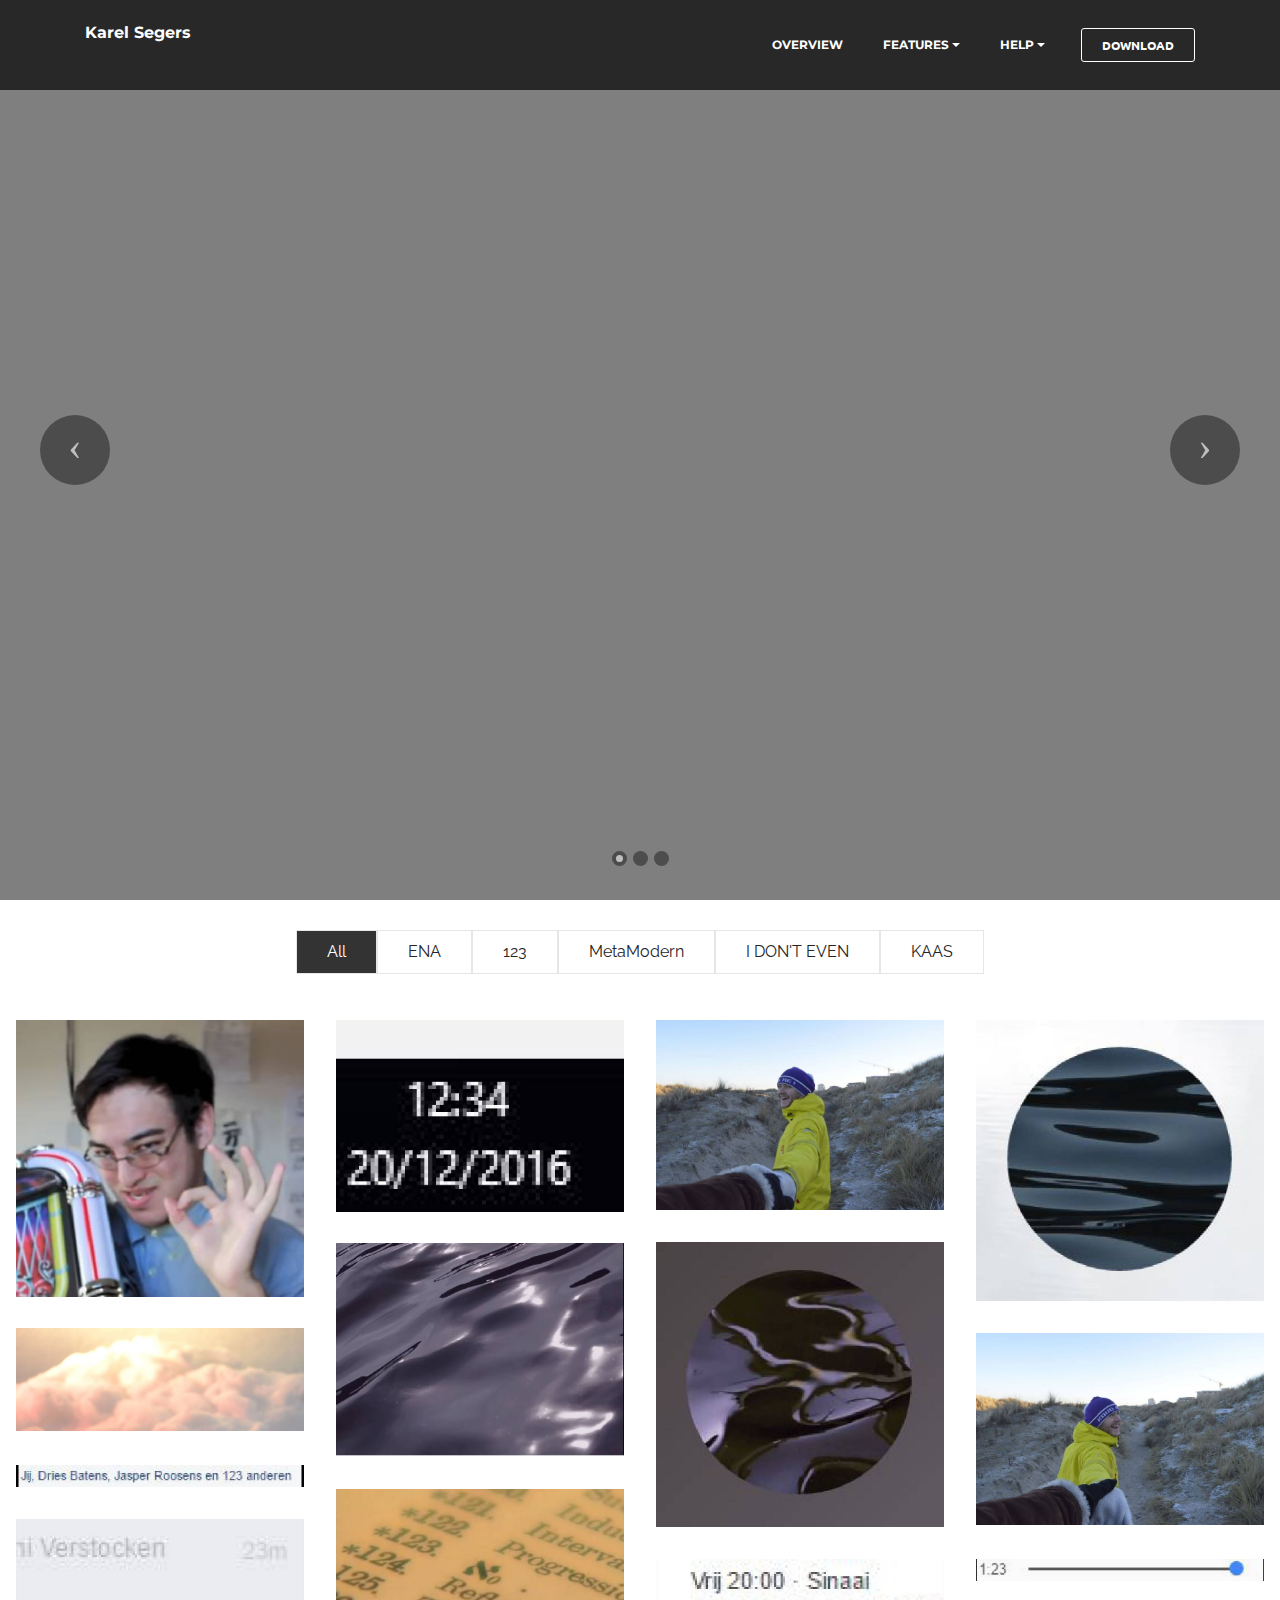
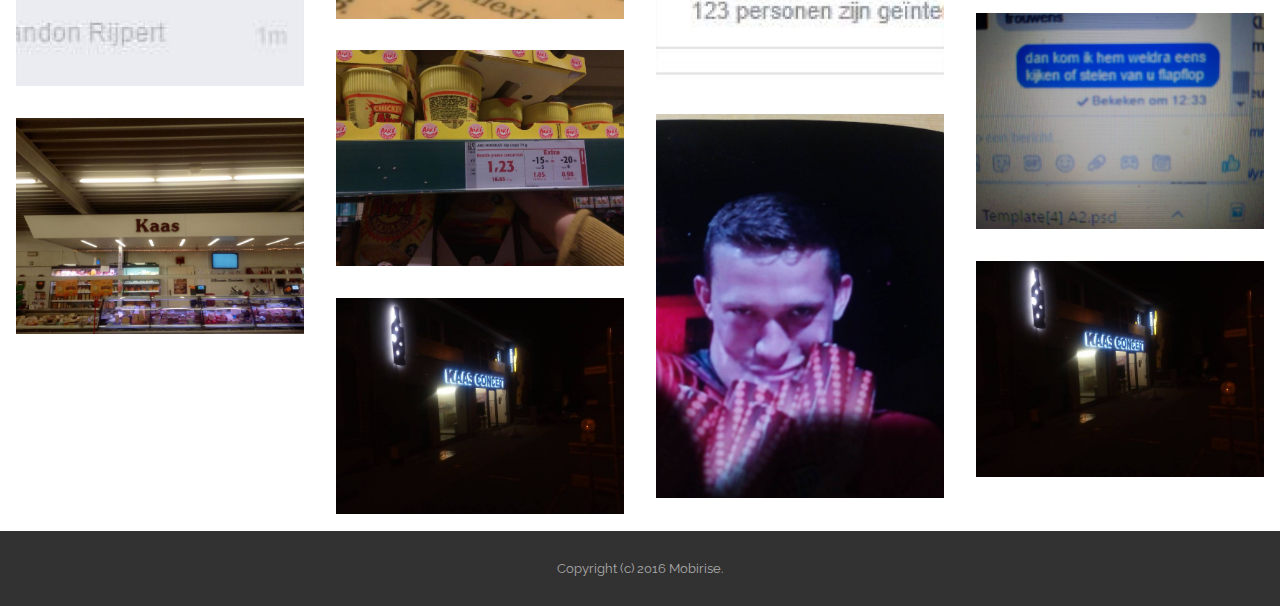
==== commit a9ac99cd: "create github pages" ====
--- a/123.html
+++ b/123.html
@@ -17,6 +17,7 @@
   <link rel="stylesheet" href="assets/tether/tether.min.css">
   <link rel="stylesheet" href="assets/bootstrap/css/bootstrap.min.css">
   <link rel="stylesheet" href="assets/animate.css/animate.min.css">
+  <link rel="stylesheet" href="assets/dropdown/css/style.css">
   <link rel="stylesheet" href="assets/theme/css/style.css">
   <link rel="stylesheet" href="assets/mobirise-gallery/style.css">
   <link rel="stylesheet" href="assets/mobirise/css/mbr-additional.css" type="text/css">
@@ -25,54 +26,213 @@
   
 </head>
 <body>
-<section class="mbr-section mbr-section-hero mbr-section-full mbr-parallax-background mbr-section-with-arrow" id="header1-5" style="background-image: url(assets/images/cringe-is-high-2000x1924.jpg);">
-
-    
-
-    <div class="mbr-table-cell">
-
+<section id="menu-e">
+
+    <nav class="navbar navbar-dropdown navbar-fixed-top">
         <div class="container">
-            <div class="row">
-                <div class="mbr-section col-md-10 col-md-offset-1 text-xs-center">
-
-                    <h1 class="mbr-section-title display-1">ENA</h1>
-                    <p class="mbr-section-lead lead">Existentialistic Nihilistic Absurdism</p>
-                    <div class="mbr-section-btn"><a class="btn btn-lg btn-primary" href="https://mobirise.com">DOWNLOAD FOR WINDOWS</a> <a class="btn btn-lg btn-white btn-white-outline" href="https://mobirise.com">DOWNLOAD FOR MAC</a></div>
+
+            <div class="mbr-table">
+                <div class="mbr-table-cell">
+
+                    <div class="navbar-brand">
+                        
+                        <a class="navbar-caption" href="https://karelse.github.io/123.html">Karel Segers<br><br></a>
+                    </div>
+
                 </div>
+                <div class="mbr-table-cell">
+
+                    <button class="navbar-toggler pull-xs-right hidden-md-up" type="button" data-toggle="collapse" data-target="#exCollapsingNavbar">
+                        <div class="hamburger-icon"></div>
+                    </button>
+
+                    <ul class="nav-dropdown collapse pull-xs-right nav navbar-nav navbar-toggleable-sm" id="exCollapsingNavbar"><li class="nav-item"><a class="nav-link link" href="https://mobirise.com/">OVERVIEW</a></li><li class="nav-item dropdown"><a class="nav-link link dropdown-toggle" data-toggle="dropdown-submenu" href="https://mobirise.com/">FEATURES</a><div class="dropdown-menu"><a class="dropdown-item" href="https://mobirise.com/">Mobile friendly</a><a class="dropdown-item" href="https://mobirise.com/">Based on Bootstrap</a><div class="dropdown"><a class="dropdown-item dropdown-toggle" data-toggle="dropdown-submenu" href="https://mobirise.com/">Trendy blocks</a><div class="dropdown-menu dropdown-submenu"><a class="dropdown-item" href="https://mobirise.com/">Image/content slider</a><a class="dropdown-item" href="https://mobirise.com/">Contact forms</a><a class="dropdown-item" href="https://mobirise.com/">Image gallery</a><a class="dropdown-item" href="https://mobirise.com/">Mobile menu</a><a class="dropdown-item" href="https://mobirise.com/">Google maps</a><a class="dropdown-item" href="https://mobirise.com/">Social buttons</a><a class="dropdown-item" href="https://mobirise.com/">Google fonts</a><a class="dropdown-item" href="https://mobirise.com/">Video background</a></div></div><a class="dropdown-item" href="https://mobirise.com/">Host anywhere</a></div></li><li class="nav-item dropdown"><a class="nav-link link dropdown-toggle" data-toggle="dropdown-submenu" href="https://mobirise.com/">HELP</a><div class="dropdown-menu"><a class="dropdown-item" href="http://forums.mobirise.com/">Forum</a><a class="dropdown-item" href="https://mobirise.com/">Tutorials</a><a class="dropdown-item" href="https://mobirise.com/">Contact us</a></div></li><li class="nav-item nav-btn"><a class="nav-link btn btn-white btn-white-outline" href="https://mobirise.com/">DOWNLOAD</a></li></ul>
+                    <button hidden="" class="navbar-toggler navbar-close" type="button" data-toggle="collapse" data-target="#exCollapsingNavbar">
+                        <div class="close-icon"></div>
+                    </button>
+
+                </div>
+            </div>
+
+        </div>
+    </nav>
+
+</section>
+
+<section class="engine"><a rel="external" href="https://mobirise.com">Web Page Creator</a></section><section class="mbr-slider mbr-section mbr-section__container carousel slide mbr-section-nopadding mbr-after-navbar" data-ride="carousel" data-keyboard="false" data-wrap="true" data-pause="false" data-interval="5000" id="slider-f">
+    <div>
+        <div>
+            <div>
+                <ol class="carousel-indicators">
+                    <li data-app-prevent-settings="" data-target="#slider-f" data-slide-to="0" class="active"></li><li data-app-prevent-settings="" data-target="#slider-f" data-slide-to="1"></li><li data-app-prevent-settings="" data-target="#slider-f" class="" data-slide-to="2"></li>
+                </ol>
+                <div class="carousel-inner" role="listbox">
+                    <div class="mbr-section mbr-section-hero carousel-item dark center mbr-section-full active" data-bg-video-slide="https://youtu.be/ZS5NhwAFlUg">
+                        <div class="mbr-table-cell">
+                            <div class="mbr-overlay"></div>
+                            <div class="container-slide container">
+                                
+                                <div class="row">
+                                    <div class="col-md-8 col-md-offset-1">
+                                        <h2 class="mbr-section-title display-1"></h2>
+                                        <p class="mbr-section-lead lead"></p>
+
+                                        
+                                    </div>
+                                </div>
+                            </div>
+                        </div>
+                    </div><div class="mbr-section mbr-section-hero carousel-item dark center mbr-section-full" data-bg-video-slide="false" style="background-image: url(assets/images/o-2000x1124.jpg);">
+                        <div class="mbr-table-cell">
+                            <div class="mbr-overlay"></div>
+                            <div class="container-slide container">
+                                
+                                <div class="row">
+                                    <div class="col-md-8 col-md-offset-3 text-xs-right">
+                                        <h2 class="mbr-section-title display-1">o</h2>
+                                        <p class="mbr-section-lead lead"></p>
+
+                                        
+                                    </div>
+                                </div>
+                            </div>
+                        </div>
+                    </div><div class="mbr-section mbr-section-hero carousel-item dark center mbr-section-full" data-bg-video-slide="https://youtu.be/dI6gO6ccYd0">
+                        <div class="mbr-table-cell">
+                            <div class="mbr-overlay"></div>
+                            <div class="container-slide container">
+                                
+                                <div class="row">
+                                    <div class="col-md-8 col-md-offset-1">
+                                        <h2 class="mbr-section-title display-1"></h2>
+                                        <p class="mbr-section-lead lead"></p>
+
+                                        
+                                    </div>
+                                </div>
+                            </div>
+                        </div>
+                    </div>
+                </div>
+
+                <a data-app-prevent-settings="" class="left carousel-control" role="button" data-slide="prev" href="#slider-f">
+                    <span class="icon-prev" aria-hidden="true"></span>
+                    <span class="sr-only">Previous</span>
+                </a>
+                <a data-app-prevent-settings="" class="right carousel-control" role="button" data-slide="next" href="#slider-f">
+                    <span class="icon-next" aria-hidden="true"></span>
+                    <span class="sr-only">Next</span>
+                </a>
             </div>
         </div>
     </div>
-
-    <div class="mbr-arrow mbr-arrow-floating" aria-hidden="true"><a href="#msg-box3-4"><i class="mbr-arrow-icon"></i></a></div>
-
 </section>
 
-<section class="engine"><a rel="external" href="https://mobirise.com">Mobirise</a></section><section class="mbr-section article" id="msg-box3-4" style="background-color: rgb(242, 242, 242); padding-top: 120px; padding-bottom: 120px;">
-
-    
-    <div class="container">
-        <div class="row">
-            <div class="col-md-8 col-md-offset-2 text-xs-center">
-                <h3 class="mbr-section-title display-2">123</h3>
-                <div class="lead"></div>
-                <div><a class="btn btn-secondary" href="https://mobirise.com">SEE ALL TEMPLATES</a></div>
-            </div>
-        </div>
+<section class="mbr-gallery mbr-section mbr-section-nopadding mbr-slider-carousel" id="gallery4-c" data-filter="true" style="padding-top: 0rem; padding-bottom: 0rem;">
+    <!-- Filter -->
+    <div class="mbr-gallery-filter container gallery-filter-active">
+        <ul>
+            <li class="mbr-gallery-filter-all active">All</li>
+        </ul>
     </div>
-
-</section>
-
-<section class="mbr-gallery mbr-section mbr-section-nopadding mbr-slider-carousel" id="gallery1-2" data-filter="false" style="background-color: rgb(255, 255, 255); padding-top: 0rem; padding-bottom: 0rem;">
-    <!-- Filter -->
-    
 
     <!-- Gallery -->
     <div class="mbr-gallery-row">
         <div class=" mbr-gallery-layout-default">
             <div>
                 <div>
-                    <div class="mbr-gallery-item mbr-gallery-item__mobirise3 mbr-gallery-item--p0" data-tags="Animated" data-video-url="false">
-                        <div href="#lb-gallery1-2" data-slide-to="0" data-toggle="modal">
+                    <div class="mbr-gallery-item mbr-gallery-item__mobirise3 mbr-gallery-item--p1" data-tags="ENA" data-video-url="false">
+                        <div href="#lb-gallery4-c" data-slide-to="0" data-toggle="modal">
+                            
+                            
+
+                            <img alt="" src="assets/images/cringe-is-high-2000x1924-800x769.jpg">
+                            
+                            <span class="icon-focus"></span>
+                            
+                        </div>
+                    </div><div class="mbr-gallery-item mbr-gallery-item__mobirise3 mbr-gallery-item--p1" data-tags="123" data-video-url="false">
+                        <div href="#lb-gallery4-c" data-slide-to="1" data-toggle="modal">
+                            
+                            
+
+                            <img alt="" src="assets/images/1234-2000x1333-800x533.jpg">
+                            
+                            <span class="icon-focus"></span>
+                            
+                        </div>
+                    </div><div class="mbr-gallery-item mbr-gallery-item__mobirise3 mbr-gallery-item--p1" data-tags="MetaModern" data-video-url="false">
+                        <div href="#lb-gallery4-c" data-slide-to="2" data-toggle="modal">
+                            
+                            
+
+                            <img alt="" src="assets/images/hand-in-2000x1323-800x529.jpg">
+                            
+                            <span class="icon-focus"></span>
+                            
+                        </div>
+                    </div><div class="mbr-gallery-item mbr-gallery-item__mobirise3 mbr-gallery-item--p1" data-tags="I DON'T EVEN" data-video-url="false">
+                        <div href="#lb-gallery4-c" data-slide-to="3" data-toggle="modal">
+                            
+                            
+
+                            <img alt="" src="assets/images/soundcloud-2000x1953-800x781.jpg">
+                            
+                            <span class="icon-focus"></span>
+                            
+                        </div>
+                    </div><div class="mbr-gallery-item mbr-gallery-item__mobirise3 mbr-gallery-item--p1" data-tags="I DON'T EVEN" data-video-url="false">
+                        <div href="#lb-gallery4-c" data-slide-to="4" data-toggle="modal">
+                            
+                            
+
+                            <img alt="" src="assets/images/soundcloud-o-profile-pic-2000x1984-800x793.jpg">
+                            
+                            <span class="icon-focus"></span>
+                            
+                        </div>
+                    </div><div class="mbr-gallery-item mbr-gallery-item__mobirise3 mbr-gallery-item--p1" data-tags="I DON'T EVEN" data-video-url="false">
+                        <div href="#lb-gallery4-c" data-slide-to="5" data-toggle="modal">
+                            
+                            
+
+                            <img alt="" src="assets/images/jijkeek-2000x1484-800x593.jpg">
+                            
+                            <span class="icon-focus"></span>
+                            
+                        </div>
+                    </div><div class="mbr-gallery-item mbr-gallery-item__mobirise3 mbr-gallery-item--p1" data-tags="I DON'T EVEN" data-video-url="false">
+                        <div href="#lb-gallery4-c" data-slide-to="6" data-toggle="modal">
+                            
+                            
+
+                            <img alt="" src="assets/images/clouds-2000x713-800x285.jpg">
+                            
+                            <span class="icon-focus"></span>
+                            
+                        </div>
+                    </div><div class="mbr-gallery-item mbr-gallery-item__mobirise3 mbr-gallery-item--p1" data-tags="MetaModern" data-video-url="false">
+                        <div href="#lb-gallery4-c" data-slide-to="7" data-toggle="modal">
+                            
+                            
+
+                            <img alt="" src="assets/images/hand-2000x1333-800x533.jpg">
+                            
+                            <span class="icon-focus"></span>
+                            
+                        </div>
+                    </div><div class="mbr-gallery-item mbr-gallery-item__mobirise3 mbr-gallery-item--p1" data-tags="123" data-video-url="false">
+                        <div href="#lb-gallery4-c" data-slide-to="8" data-toggle="modal">
+                            
+                            
+
+                            <img alt="" src="assets/images/anthony-wauters-2000x152-800x60.jpg">
+                            
+                            <span class="icon-focus"></span>
+                            
+                        </div>
+                    </div><div class="mbr-gallery-item mbr-gallery-item__mobirise3 mbr-gallery-item--p1" data-tags="123" data-video-url="false">
+                        <div href="#lb-gallery4-c" data-slide-to="9" data-toggle="modal">
                             
                             
 
@@ -81,18 +241,18 @@
                             <span class="icon-focus"></span>
                             
                         </div>
-                    </div><div class="mbr-gallery-item mbr-gallery-item__mobirise3 mbr-gallery-item--p0" data-tags="Animated" data-video-url="false">
-                        <div href="#lb-gallery1-2" data-slide-to="1" data-toggle="modal">
-                            
-                            
-
-                            <img alt="" src="assets/images/1234-2000x1333-800x533.jpg">
-                            
-                            <span class="icon-focus"></span>
-                            
-                        </div>
-                    </div><div class="mbr-gallery-item mbr-gallery-item__mobirise3 mbr-gallery-item--p0" data-tags="Animated" data-video-url="false">
-                        <div href="#lb-gallery1-2" data-slide-to="2" data-toggle="modal">
+                    </div><div class="mbr-gallery-item mbr-gallery-item__mobirise3 mbr-gallery-item--p1" data-tags="123" data-video-url="false">
+                        <div href="#lb-gallery4-c" data-slide-to="10" data-toggle="modal">
+                            
+                            
+
+                            <img alt="" src="assets/images/123-2000x1161-800x464.jpg">
+                            
+                            <span class="icon-focus"></span>
+                            
+                        </div>
+                    </div><div class="mbr-gallery-item mbr-gallery-item__mobirise3 mbr-gallery-item--p1" data-tags="123" data-video-url="false">
+                        <div href="#lb-gallery4-c" data-slide-to="11" data-toggle="modal">
                             
                             
 
@@ -101,22 +261,72 @@
                             <span class="icon-focus"></span>
                             
                         </div>
-                    </div><div class="mbr-gallery-item mbr-gallery-item__mobirise3 mbr-gallery-item--p0" data-tags="Animated" data-video-url="false">
-                        <div href="#lb-gallery1-2" data-slide-to="3" data-toggle="modal">
-                            
-                            
-
-                            <img alt="" src="assets/images/123-2000x1428-800x571.jpg">
-                            
-                            <span class="icon-focus"></span>
-                            
-                        </div>
-                    </div><div class="mbr-gallery-item mbr-gallery-item__mobirise3 mbr-gallery-item--p0" data-tags="Animated" data-video-url="false">
-                        <div href="#lb-gallery1-2" data-slide-to="4" data-toggle="modal">
+                    </div><div class="mbr-gallery-item mbr-gallery-item__mobirise3 mbr-gallery-item--p1" data-tags="123" data-video-url="false">
+                        <div href="#lb-gallery4-c" data-slide-to="12" data-toggle="modal">
                             
                             
 
                             <img alt="" src="assets/images/123-2000x850-800x340.jpg">
+                            
+                            <span class="icon-focus"></span>
+                            
+                        </div>
+                    </div><div class="mbr-gallery-item mbr-gallery-item__mobirise3 mbr-gallery-item--p1" data-tags="123" data-video-url="false">
+                        <div href="#lb-gallery4-c" data-slide-to="13" data-toggle="modal">
+                            
+                            
+
+                            <img alt="" src="assets/images/img-20170205-2000x1500-800x600.jpg">
+                            
+                            <span class="icon-focus"></span>
+                            
+                        </div>
+                    </div><div class="mbr-gallery-item mbr-gallery-item__mobirise3 mbr-gallery-item--p1" data-tags="123" data-video-url="false">
+                        <div href="#lb-gallery4-c" data-slide-to="14" data-toggle="modal">
+                            
+                            
+
+                            <img alt="" src="assets/images/img-20170218-2000x1500-800x600.jpg">
+                            
+                            <span class="icon-focus"></span>
+                            
+                        </div>
+                    </div><div class="mbr-gallery-item mbr-gallery-item__mobirise3 mbr-gallery-item--p1" data-tags="ENA" data-video-url="false">
+                        <div href="#lb-gallery4-c" data-slide-to="15" data-toggle="modal">
+                            
+                            
+
+                            <img alt="" src="assets/images/img-20170219-2000x2666-800x1066.jpg">
+                            
+                            <span class="icon-focus"></span>
+                            
+                        </div>
+                    </div><div class="mbr-gallery-item mbr-gallery-item__mobirise3 mbr-gallery-item--p1" data-tags="KAAS" data-video-url="false">
+                        <div href="#lb-gallery4-c" data-slide-to="16" data-toggle="modal">
+                            
+                            
+
+                            <img alt="" src="assets/images/img-20161224-2000x1500-800x600.jpg">
+                            
+                            <span class="icon-focus"></span>
+                            
+                        </div>
+                    </div><div class="mbr-gallery-item mbr-gallery-item__mobirise3 mbr-gallery-item--p1" data-tags="KAAS" data-video-url="false">
+                        <div href="#lb-gallery4-c" data-slide-to="17" data-toggle="modal">
+                            
+                            
+
+                            <img alt="" src="assets/images/img-20161225-2000x1500-800x600.jpg">
+                            
+                            <span class="icon-focus"></span>
+                            
+                        </div>
+                    </div><div class="mbr-gallery-item mbr-gallery-item__mobirise3 mbr-gallery-item--p1" data-tags="KAAS" data-video-url="false">
+                        <div href="#lb-gallery4-c" data-slide-to="18" data-toggle="modal">
+                            
+                            
+
+                            <img alt="" src="assets/images/img-20161225-2000x1500-800x600.jpg">
                             
                             <span class="icon-focus"></span>
                             
@@ -129,31 +339,59 @@
     </div>
 
     <!-- Lightbox -->
-    <div data-app-prevent-settings="" class="mbr-slider modal fade carousel slide" tabindex="-1" data-keyboard="true" data-interval="false" id="lb-gallery1-2">
+    <div data-app-prevent-settings="" class="mbr-slider modal fade carousel slide" tabindex="-1" data-keyboard="true" data-interval="false" id="lb-gallery4-c">
         <div class="modal-dialog">
             <div class="modal-content">
                 <div class="modal-body">
                     <ol class="carousel-indicators">
-                        <li data-app-prevent-settings="" data-target="#lb-gallery1-2" data-slide-to="0"></li><li data-app-prevent-settings="" data-target="#lb-gallery1-2" data-slide-to="1"></li><li data-app-prevent-settings="" data-target="#lb-gallery1-2" data-slide-to="2"></li><li data-app-prevent-settings="" data-target="#lb-gallery1-2" data-slide-to="3"></li><li data-app-prevent-settings="" data-target="#lb-gallery1-2" class=" active" data-slide-to="4"></li>
+                        <li data-app-prevent-settings="" data-target="#lb-gallery4-c" data-slide-to="0"></li><li data-app-prevent-settings="" data-target="#lb-gallery4-c" data-slide-to="1"></li><li data-app-prevent-settings="" data-target="#lb-gallery4-c" data-slide-to="2"></li><li data-app-prevent-settings="" data-target="#lb-gallery4-c" data-slide-to="3"></li><li data-app-prevent-settings="" data-target="#lb-gallery4-c" data-slide-to="4"></li><li data-app-prevent-settings="" data-target="#lb-gallery4-c" data-slide-to="5"></li><li data-app-prevent-settings="" data-target="#lb-gallery4-c" data-slide-to="6"></li><li data-app-prevent-settings="" data-target="#lb-gallery4-c" data-slide-to="7"></li><li data-app-prevent-settings="" data-target="#lb-gallery4-c" data-slide-to="8"></li><li data-app-prevent-settings="" data-target="#lb-gallery4-c" data-slide-to="9"></li><li data-app-prevent-settings="" data-target="#lb-gallery4-c" data-slide-to="10"></li><li data-app-prevent-settings="" data-target="#lb-gallery4-c" data-slide-to="11"></li><li data-app-prevent-settings="" data-target="#lb-gallery4-c" data-slide-to="12"></li><li data-app-prevent-settings="" data-target="#lb-gallery4-c" data-slide-to="13"></li><li data-app-prevent-settings="" data-target="#lb-gallery4-c" data-slide-to="14"></li><li data-app-prevent-settings="" data-target="#lb-gallery4-c" data-slide-to="15"></li><li data-app-prevent-settings="" data-target="#lb-gallery4-c" data-slide-to="16"></li><li data-app-prevent-settings="" data-target="#lb-gallery4-c" data-slide-to="17"></li><li data-app-prevent-settings="" data-target="#lb-gallery4-c" class=" active" data-slide-to="18"></li>
                     </ol>
                     <div class="carousel-inner">
                         <div class="carousel-item">
+                            <img alt="" src="assets/images/cringe-is-high-2000x1924.jpg">
+                        </div><div class="carousel-item">
+                            <img alt="" src="assets/images/1234-2000x1333.jpg">
+                        </div><div class="carousel-item">
+                            <img alt="" src="assets/images/hand-in-2000x1323.jpg">
+                        </div><div class="carousel-item">
+                            <img alt="" src="assets/images/soundcloud-2000x1953.jpg">
+                        </div><div class="carousel-item">
+                            <img alt="" src="assets/images/soundcloud-o-profile-pic-2000x1984.jpg">
+                        </div><div class="carousel-item">
+                            <img alt="" src="assets/images/jijkeek-2000x1484.jpg">
+                        </div><div class="carousel-item">
+                            <img alt="" src="assets/images/clouds-2000x713.jpg">
+                        </div><div class="carousel-item">
+                            <img alt="" src="assets/images/hand-2000x1333.jpg">
+                        </div><div class="carousel-item">
+                            <img alt="" src="assets/images/anthony-wauters-2000x152.jpg">
+                        </div><div class="carousel-item">
                             <img alt="" src="assets/images/123-2000x900.jpg">
                         </div><div class="carousel-item">
-                            <img alt="" src="assets/images/1234-2000x1333.jpg">
+                            <img alt="" src="assets/images/123-2000x1161.jpg">
                         </div><div class="carousel-item">
                             <img alt="" src="assets/images/123-2000x153.jpg">
                         </div><div class="carousel-item">
-                            <img alt="" src="assets/images/123-2000x1428.jpg">
+                            <img alt="" src="assets/images/123-2000x850.jpg">
+                        </div><div class="carousel-item">
+                            <img alt="" src="assets/images/img-20170205-2000x1500.jpg">
+                        </div><div class="carousel-item">
+                            <img alt="" src="assets/images/img-20170218-2000x1500.jpg">
+                        </div><div class="carousel-item">
+                            <img alt="" src="assets/images/img-20170219-2000x2666.jpg">
+                        </div><div class="carousel-item">
+                            <img alt="" src="assets/images/img-20161224-2000x1500.jpg">
+                        </div><div class="carousel-item">
+                            <img alt="" src="assets/images/img-20161225-2000x1500.jpg">
                         </div><div class="carousel-item active">
-                            <img alt="" src="assets/images/123-2000x850.jpg">
+                            <img alt="" src="assets/images/img-20161225-2000x1500.jpg">
                         </div>
                     </div>
-                    <a class="left carousel-control" role="button" data-slide="prev" href="#lb-gallery1-2">
+                    <a class="left carousel-control" role="button" data-slide="prev" href="#lb-gallery4-c">
                         <span class="icon-prev" aria-hidden="true"></span>
                         <span class="sr-only">Previous</span>
                     </a>
-                    <a class="right carousel-control" role="button" data-slide="next" href="#lb-gallery1-2">
+                    <a class="right carousel-control" role="button" data-slide="next" href="#lb-gallery4-c">
                         <span class="icon-next" aria-hidden="true"></span>
                         <span class="sr-only">Next</span>
                     </a>
@@ -168,133 +406,6 @@
     </div>
 </section>
 
-<section class="mbr-section mbr-section-hero mbr-section-full mbr-parallax-background mbr-section-with-arrow" id="header1-8" style="background-image: url(assets/images/hand-2000x1333.jpg);">
-
-    
-
-    <div class="mbr-table-cell">
-
-        <div class="container">
-            <div class="row">
-                <div class="mbr-section col-md-10 col-md-offset-1 text-xs-center">
-
-                    <h1 class="mbr-section-title display-1">MetaModern</h1>
-                    <p class="mbr-section-lead lead"></p>
-                    <div class="mbr-section-btn"><a class="btn btn-lg btn-primary" href="https://mobirise.com">DOWNLOAD FOR WINDOWS</a> <a class="btn btn-lg btn-white btn-white-outline" href="https://mobirise.com">DOWNLOAD FOR MAC</a></div>
-                </div>
-            </div>
-        </div>
-    </div>
-
-    <div class="mbr-arrow mbr-arrow-floating" aria-hidden="true"><a href="#header3-a"><i class="mbr-arrow-icon"></i></a></div>
-
-</section>
-
-<section class="mbr-section mbr-section__container article" id="header3-a" style="background-color: rgb(255, 255, 255); padding-top: 20px; padding-bottom: 20px;">
-    <div class="container">
-        <div class="row">
-            <div class="col-xs-12">
-                <h3 class="mbr-section-title display-2">I DON'T EVEN</h3>
-                <small class="mbr-section-subtitle"></small>
-            </div>
-        </div>
-    </div>
-</section>
-
-<section class="mbr-gallery mbr-section mbr-section-nopadding mbr-slider-carousel" id="gallery1-9" data-filter="false" style="background-color: rgb(255, 255, 255); padding-top: 0rem; padding-bottom: 0rem;">
-    <!-- Filter -->
-    
-
-    <!-- Gallery -->
-    <div class="mbr-gallery-row">
-        <div class=" mbr-gallery-layout-default">
-            <div>
-                <div>
-                    <div class="mbr-gallery-item mbr-gallery-item__mobirise3 mbr-gallery-item--p0" data-tags="Beautiful" data-video-url="false">
-                        <div href="#lb-gallery1-9" data-slide-to="0" data-toggle="modal">
-                            
-                            
-
-                            <img alt="" src="assets/images/soundcloud-o-profile-pic-2000x1984-800x793.jpg">
-                            
-                            <span class="icon-focus"></span>
-                            
-                        </div>
-                    </div><div class="mbr-gallery-item mbr-gallery-item__mobirise3 mbr-gallery-item--p0" data-tags="Responsive" data-video-url="false">
-                        <div href="#lb-gallery1-9" data-slide-to="1" data-toggle="modal">
-                            
-                            
-
-                            <img alt="" src="assets/images/jijkeek-2000x1484-800x593.jpg">
-                            
-                            <span class="icon-focus"></span>
-                            
-                        </div>
-                    </div><div class="mbr-gallery-item mbr-gallery-item__mobirise3 mbr-gallery-item--p0" data-tags="Animated" data-video-url="false">
-                        <div href="#lb-gallery1-9" data-slide-to="2" data-toggle="modal">
-                            
-                            
-
-                            <img alt="" src="assets/images/soundcloud-2000x1953-800x781.jpg">
-                            
-                            <span class="icon-focus"></span>
-                            
-                        </div>
-                    </div><div class="mbr-gallery-item mbr-gallery-item__mobirise3 mbr-gallery-item--p0" data-tags="Animated" data-video-url="false">
-                        <div href="#lb-gallery1-9" data-slide-to="3" data-toggle="modal">
-                            
-                            
-
-                            <img alt="" src="assets/images/clouds-2000x713-800x285.jpg">
-                            
-                            <span class="icon-focus"></span>
-                            
-                        </div>
-                    </div>
-                </div>
-            </div>
-            <div class="clearfix"></div>
-        </div>
-    </div>
-
-    <!-- Lightbox -->
-    <div data-app-prevent-settings="" class="mbr-slider modal fade carousel slide" tabindex="-1" data-keyboard="true" data-interval="false" id="lb-gallery1-9">
-        <div class="modal-dialog">
-            <div class="modal-content">
-                <div class="modal-body">
-                    <ol class="carousel-indicators">
-                        <li data-app-prevent-settings="" data-target="#lb-gallery1-9" data-slide-to="0"></li><li data-app-prevent-settings="" data-target="#lb-gallery1-9" data-slide-to="1"></li><li data-app-prevent-settings="" data-target="#lb-gallery1-9" data-slide-to="2"></li><li data-app-prevent-settings="" data-target="#lb-gallery1-9" class=" active" data-slide-to="3"></li>
-                    </ol>
-                    <div class="carousel-inner">
-                        <div class="carousel-item">
-                            <img alt="" src="assets/images/soundcloud-o-profile-pic-2000x1984.jpg">
-                        </div><div class="carousel-item">
-                            <img alt="" src="assets/images/jijkeek-2000x1484.jpg">
-                        </div><div class="carousel-item">
-                            <img alt="" src="assets/images/soundcloud-2000x1953.jpg">
-                        </div><div class="carousel-item active">
-                            <img alt="" src="assets/images/clouds-2000x713.jpg">
-                        </div>
-                    </div>
-                    <a class="left carousel-control" role="button" data-slide="prev" href="#lb-gallery1-9">
-                        <span class="icon-prev" aria-hidden="true"></span>
-                        <span class="sr-only">Previous</span>
-                    </a>
-                    <a class="right carousel-control" role="button" data-slide="next" href="#lb-gallery1-9">
-                        <span class="icon-next" aria-hidden="true"></span>
-                        <span class="sr-only">Next</span>
-                    </a>
-
-                    <a class="close" href="#" role="button" data-dismiss="modal">
-                        <span aria-hidden="true">×</span>
-                        <span class="sr-only">Close</span>
-                    </a>
-                </div>
-            </div>
-        </div>
-    </div>
-</section>
-
 <footer class="mbr-small-footer mbr-section mbr-section-nopadding" id="footer1-1" style="background-color: rgb(50, 50, 50); padding-top: 1.75rem; padding-bottom: 1.75rem;">
     
     <div class="container">
@@ -308,11 +419,14 @@
   <script src="assets/bootstrap/js/bootstrap.min.js"></script>
   <script src="assets/smooth-scroll/smooth-scroll.js"></script>
   <script src="assets/viewport-checker/jquery.viewportchecker.js"></script>
-  <script src="assets/jarallax/jarallax.js"></script>
+  <script src="assets/dropdown/js/script.min.js"></script>
+  <script src="assets/touch-swipe/jquery.touch-swipe.min.js"></script>
+  <script src="assets/bootstrap-carousel-swipe/bootstrap-carousel-swipe.js"></script>
+  <script src="assets/jquery-mb-ytplayer/jquery.mb.ytplayer.min.js"></script>
   <script src="assets/masonry/masonry.pkgd.min.js"></script>
   <script src="assets/imagesloaded/imagesloaded.pkgd.min.js"></script>
-  <script src="assets/bootstrap-carousel-swipe/bootstrap-carousel-swipe.js"></script>
   <script src="assets/theme/js/script.js"></script>
+  <script src="assets/mobirise-slider-video/script.js"></script>
   <script src="assets/mobirise-gallery/player.min.js"></script>
   <script src="assets/mobirise-gallery/script.js"></script>
   
--- a/assets/dropdown/css/style.css
+++ b/assets/dropdown/css/style.css
@@ -0,0 +1,283 @@
+.navbar-dropdown {
+  left: 0;
+  padding: 0;
+  position: absolute;
+  right: 0;
+  top: 0;
+  transition: all 0.45s ease;
+  z-index: 1030; }
+  .navbar-dropdown .navbar-brand {
+    float: none;
+    font-size: 0;
+    padding: 1.25rem 0;
+    position: relative;
+    transition: padding 0.25s ease;
+    white-space: nowrap; }
+    .navbar-dropdown .navbar-brand::before {
+      content: "";
+      display: inline-block;
+      height: 100%;
+      vertical-align: middle; }
+  .navbar-dropdown .navbar-logo,
+  .navbar-dropdown .navbar-caption {
+    display: inline-block;
+    vertical-align: middle; }
+  .navbar-dropdown .navbar-logo {
+    margin-right: 0.8rem;
+    transition: margin 0.3s ease-in-out; }
+    .navbar-dropdown .navbar-logo img {
+      height: 3.125rem;
+      transition: all 0.3s ease-in-out; }
+  .navbar-dropdown .mbr-table-cell {
+    height: 5.625rem; }
+  .navbar-dropdown .navbar-caption {
+    font-family: "Montserrat";
+    font-size: 1rem;
+    font-weight: 700;
+    white-space: normal; }
+    .navbar-dropdown .navbar-caption, .navbar-dropdown .navbar-caption:hover {
+      color: inherit;
+      text-decoration: none; }
+  .navbar-dropdown.navbar-fixed-top {
+    position: fixed; }
+  .navbar-dropdown.bg-color.transparent {
+    background: none !important; }
+  .navbar-dropdown.navbar-short .navbar-brand {
+    padding: 0.625rem 0; }
+  .navbar-dropdown.navbar-short .navbar-logo {
+    margin-right: 0.5rem; }
+    .navbar-dropdown.navbar-short .navbar-logo img {
+      height: 2.375rem; }
+  .navbar-dropdown.navbar-short .mbr-table-cell {
+    height: 3.625rem; }
+  .navbar-dropdown .navbar-close {
+    left: 0.6875rem;
+    position: fixed;
+    top: 0.75rem;
+    z-index: 1000; }
+  .navbar-dropdown.opened {
+    background: none !important; }
+    .navbar-dropdown.opened .navbar-brand,
+    .navbar-dropdown.opened .navbar-toggler {
+      display: none; }
+  .navbar-dropdown .hamburger-icon {
+    content: "";
+    width: 16px;
+    -webkit-box-shadow: 0 -6px 0 1px,0 0 0 1px,0 6px 0 1px;
+    -moz-box-shadow: 0 -6px 0 1px,0 0 0 1px,0 6px 0 1px;
+    box-shadow: 0 -6px 0 1px,0 0 0 1px,0 6px 0 1px; }
+  .navbar-dropdown .close-icon {
+    position: relative;
+    width: 21px;
+    height: 21px;
+    overflow: hidden; }
+    .navbar-dropdown .close-icon::before, .navbar-dropdown .close-icon::after {
+      content: '';
+      position: absolute;
+      height: 2px;
+      width: 100%;
+      top: 50%;
+      left: 0;
+      margin-top: -1px; }
+    .navbar-dropdown .close-icon::before {
+      transform: rotate(45deg);
+      -ms-transform: rotate(45deg);
+      -webkit-transform: rotate(45deg); }
+    .navbar-dropdown .close-icon::after {
+      transform: rotate(-45deg);
+      -ms-transform: rotate(-45deg);
+      -webkit-transform: rotate(-45deg); }
+
+.dropdown-menu .dropdown-toggle[data-toggle="dropdown-submenu"]::after {
+  border-bottom: 0.35em solid transparent;
+  border-left: 0.35em solid;
+  border-right: 0;
+  border-top: 0.35em solid transparent;
+  margin-left: 0.3rem; }
+
+.dropdown-menu .dropdown-item:focus {
+  outline: 0; }
+
+.nav-dropdown {
+  display: table !important;
+  font-family: "Montserrat";
+  font-size: 0.75rem;
+  font-weight: 700;
+  height: auto !important; }
+  .nav-dropdown .nav-item {
+    display: table-cell;
+    float: none;
+    vertical-align: middle; }
+  .nav-dropdown .nav-btn {
+    padding-left: 1rem; }
+  .nav-dropdown .link {
+    margin: 1.667em;
+    padding: 0;
+    transition: color .2s ease-in-out; }
+    .nav-dropdown .link.dropdown-toggle {
+      margin-right: 2.583em; }
+      .nav-dropdown .link.dropdown-toggle::after {
+        margin-left: .25rem;
+        border-top: 0.35em solid;
+        border-right: 0.35em solid transparent;
+        border-left: 0.35em solid transparent;
+        border-bottom: 0; }
+      .nav-dropdown .link.dropdown-toggle::after {
+        display: block;
+        margin-top: -0.1667em;
+        position: absolute;
+        right: 1.3333em;
+        top: 50%; }
+      .nav-dropdown .link.dropdown-toggle[aria-expanded="true"] {
+        margin: 0;
+        padding: 1.667em 2.583em 1.667em 1.667em; }
+  .nav-dropdown .link::after,
+  .nav-dropdown .dropdown-item::after {
+    color: inherit; }
+  .nav-dropdown .btn {
+    font-size: 0.75rem;
+    font-weight: 700;
+    letter-spacing: 0;
+    margin-bottom: 0;
+    padding-left: 1.25rem;
+    padding-right: 1.25rem; }
+  .nav-dropdown .dropdown-menu {
+    border-radius: 0;
+    border: 0;
+    left: 0;
+    margin: 0;
+    padding-bottom: 1.25rem;
+    padding-top: 1.25rem; }
+  .nav-dropdown .dropdown-submenu {
+    left: 100%;
+    margin-left: 0.125rem;
+    margin-top: -1.25rem;
+    top: 0; }
+  .nav-dropdown .dropdown-item {
+    font-size: 0.8125rem;
+    font-weight: 500;
+    line-height: 2;
+    padding: 0.3846em 4.615em 0.3846em 1.5385em;
+    position: relative;
+    transition: color .2s ease-in-out, background-color .2s ease-in-out; }
+    .nav-dropdown .dropdown-item::after {
+      margin-top: -0.3077em;
+      position: absolute;
+      right: 1.1538em;
+      top: 50%; }
+    .nav-dropdown .dropdown-item:focus, .nav-dropdown .dropdown-item:hover {
+      background: none; }
+
+@media (max-width: 767px) {
+  .nav-dropdown.navbar-toggleable-sm {
+    bottom: 0;
+    display: none;
+    left: 0;
+    overflow-x: hidden;
+    position: fixed;
+    top: 0;
+    transform: translateX(-100%);
+    -ms-transform: translateX(-100%);
+    -webkit-transform: translateX(-100%);
+    width: 18.75rem;
+    z-index: 999; } }
+.nav-dropdown.navbar-toggleable-xl {
+  bottom: 0;
+  display: none;
+  left: 0;
+  overflow-x: hidden;
+  position: fixed;
+  top: 0;
+  transform: translateX(-100%);
+  -ms-transform: translateX(-100%);
+  -webkit-transform: translateX(-100%);
+  width: 18.75rem;
+  z-index: 999; }
+
+.nav-dropdown-sm {
+  display: block !important;
+  overflow-x: hidden;
+  overflow: auto;
+  padding-top: 3.875rem; }
+  .nav-dropdown-sm::after {
+    content: "";
+    display: block;
+    height: 3rem;
+    width: 100%; }
+  .nav-dropdown-sm.collapse.in ~ .navbar-close {
+    display: block !important; }
+  .nav-dropdown-sm.collapsing, .nav-dropdown-sm.collapse.in {
+    transform: translateX(0);
+    -ms-transform: translateX(0);
+    -webkit-transform: translateX(0);
+    transition: all 0.25s ease-out;
+    -webkit-transition: all 0.25s ease-out; }
+  .nav-dropdown-sm.collapsing[aria-expanded="false"] {
+    transform: translateX(-100%);
+    -ms-transform: translateX(-100%);
+    -webkit-transform: translateX(-100%); }
+  .nav-dropdown-sm .nav-item {
+    display: block;
+    margin-left: 0 !important;
+    padding-left: 0; }
+  .nav-dropdown-sm .link,
+  .nav-dropdown-sm .dropdown-item {
+    border-top: 1px dotted rgba(255, 255, 255, 0.1);
+    font-size: 0.8125rem;
+    line-height: 1.6;
+    margin: 0 !important;
+    padding: 0.875rem 2.4rem 0.875rem 1.5625rem !important;
+    position: relative;
+    white-space: normal; }
+    .nav-dropdown-sm .link:focus, .nav-dropdown-sm .link:hover,
+    .nav-dropdown-sm .dropdown-item:focus,
+    .nav-dropdown-sm .dropdown-item:hover {
+      background: rgba(0, 0, 0, 0.2) !important; }
+  .nav-dropdown-sm .nav-btn {
+    position: relative;
+    padding: 1.5625rem 1.5625rem 0 1.5625rem; }
+    .nav-dropdown-sm .nav-btn::before {
+      border-top: 1px dotted rgba(255, 255, 255, 0.1);
+      content: "";
+      left: 0;
+      position: absolute;
+      top: 0;
+      width: 100%; }
+    .nav-dropdown-sm .nav-btn + .nav-btn {
+      padding-top: 0.625rem; }
+      .nav-dropdown-sm .nav-btn + .nav-btn::before {
+        display: none; }
+  .nav-dropdown-sm .btn {
+    padding: 0.625rem 0; }
+  .nav-dropdown-sm .dropdown-toggle::after {
+    position: absolute;
+    right: 1.25rem;
+    top: 50%;
+    margin-top: -0.154em; }
+  .nav-dropdown-sm .dropdown-toggle[data-toggle="dropdown-submenu"]::after {
+    margin-left: .25rem;
+    border-top: 0.35em solid;
+    border-right: 0.35em solid transparent;
+    border-left: 0.35em solid transparent;
+    border-bottom: 0; }
+  .nav-dropdown-sm .dropdown-toggle[data-toggle="dropdown-submenu"][aria-expanded="true"]::after {
+    border-top: 0;
+    border-right: 0.35em solid transparent;
+    border-left: 0.35em solid transparent;
+    border-bottom: 0.35em solid; }
+  .nav-dropdown-sm .dropdown-menu {
+    margin: 0;
+    padding: 0;
+    position: relative;
+    top: 0;
+    left: 0;
+    width: 100%;
+    border: 0;
+    float: none;
+    border-radius: 0;
+    background: none; }
+
+.is-builder .nav-dropdown.collapsing {
+  transition: none !important; }
+
+/*# sourceMappingURL=style.css.map */
--- a/assets/mobirise/css/mbr-additional.css
+++ b/assets/mobirise/css/mbr-additional.css
@@ -411,78 +411,64 @@
 .scrollToTop_wraper {
   opacity: 0 !important;
 }
-#menu-0 .hide-buttons .nav-btn {
+#menu-e .hide-buttons .nav-btn {
   display: none !important;
 }
-#menu-0 .navbar-caption {
-  color: #ffffff;
-}
-#menu-0 .navbar-toggler {
-  color: #ffffff;
-}
-#menu-0 .link,
-#menu-0 .dropdown-item {
-  color: #ffffff;
-}
-#menu-0 .link {
+#menu-e .navbar-caption {
+  color: #ffffff;
+}
+#menu-e .navbar-toggler {
+  color: #ffffff;
+}
+#menu-e .close-icon::before,
+#menu-e .close-icon::after {
+  background-color: #ffffff;
+}
+#menu-e .link,
+#menu-e .dropdown-item {
+  color: #ffffff;
+}
+#menu-e .link {
   font-size: 0.75rem;
 }
-#menu-0 .dropdown-item,
-#menu-0 .nav-dropdown-sm .link {
+#menu-e .dropdown-item,
+#menu-e .nav-dropdown-sm .link {
   font-size: 0.812rem;
 }
-#menu-0 .link:hover,
-#menu-0 .dropdown-item:hover,
-#menu-0 .link:focus,
-#menu-0 .dropdown-item:focus {
-  color: #c0a375;
-}
-#menu-0 .link[aria-expanded="true"],
-#menu-0 .dropdown-menu {
+#menu-e .link:hover,
+#menu-e .dropdown-item:hover,
+#menu-e .link:focus,
+#menu-e .dropdown-item:focus {
+  color: #c0a375;
+}
+#menu-e .link[aria-expanded="true"],
+#menu-e .dropdown-menu {
   background: #0e0e0e;
 }
-#menu-0 .nav-dropdown-sm .link:focus,
-#menu-0 .nav-dropdown-sm .link:hover,
-#menu-0 .nav-dropdown-sm .dropdown-item:focus,
-#menu-0 .nav-dropdown-sm .dropdown-item:hover {
+#menu-e .nav-dropdown-sm .link:focus,
+#menu-e .nav-dropdown-sm .link:hover,
+#menu-e .nav-dropdown-sm .dropdown-item:focus,
+#menu-e .nav-dropdown-sm .dropdown-item:hover {
   background: #202020!important;
 }
-#menu-0 .navbar,
-#menu-0 .nav-dropdown-sm,
-#menu-0 .nav-dropdown-sm .link[aria-expanded="true"],
-#menu-0 .nav-dropdown-sm .dropdown-menu {
+#menu-e .navbar,
+#menu-e .nav-dropdown-sm,
+#menu-e .nav-dropdown-sm .link[aria-expanded="true"],
+#menu-e .nav-dropdown-sm .dropdown-menu {
   background: #282828;
 }
-#menu-0 .bg-color.transparent .link {
+#menu-e .bg-color.transparent .link {
   color: #ffffff;
   transition: none;
 }
-#menu-0 .bg-color.transparent.opened .link {
+#menu-e .bg-color.transparent.opened .link {
   transition: color 0.2s ease-in-out;
 }
-#menu-0 .bg-color.transparent.opened .link:hover,
-#menu-0 .bg-color.transparent.opened .link:focus {
-  color: #c0a375;
-}
-#menu-0 .link[aria-expanded="true"],
-#menu-0 .dropdown-item[aria-expanded="true"] {
+#menu-e .bg-color.transparent.opened .link:hover,
+#menu-e .bg-color.transparent.opened .link:focus {
+  color: #c0a375;
+}
+#menu-e .link[aria-expanded="true"],
+#menu-e .dropdown-item[aria-expanded="true"] {
   color: #c0a375!important;
 }
-#menu-0.mbr-navbar--stuck .mbr-navbar__section {
-  background: #2c2c2c;
-}
-#menu-0 .mbr-navbar__hamburger {
-  color: #ffffff;
-}
-#menu-0 .close-icon::before,
-#menu-0 .close-icon::after {
-  background-color: #ffffff;
-}
-#msg-box3-4 .mbr-section-title,
-#msg-box3-4 p {
-  color: #000;
-}
-#header3-a .mbr-section-title,
-#header3-a .mbr-section-subtitle {
-  text-align: center;
-}
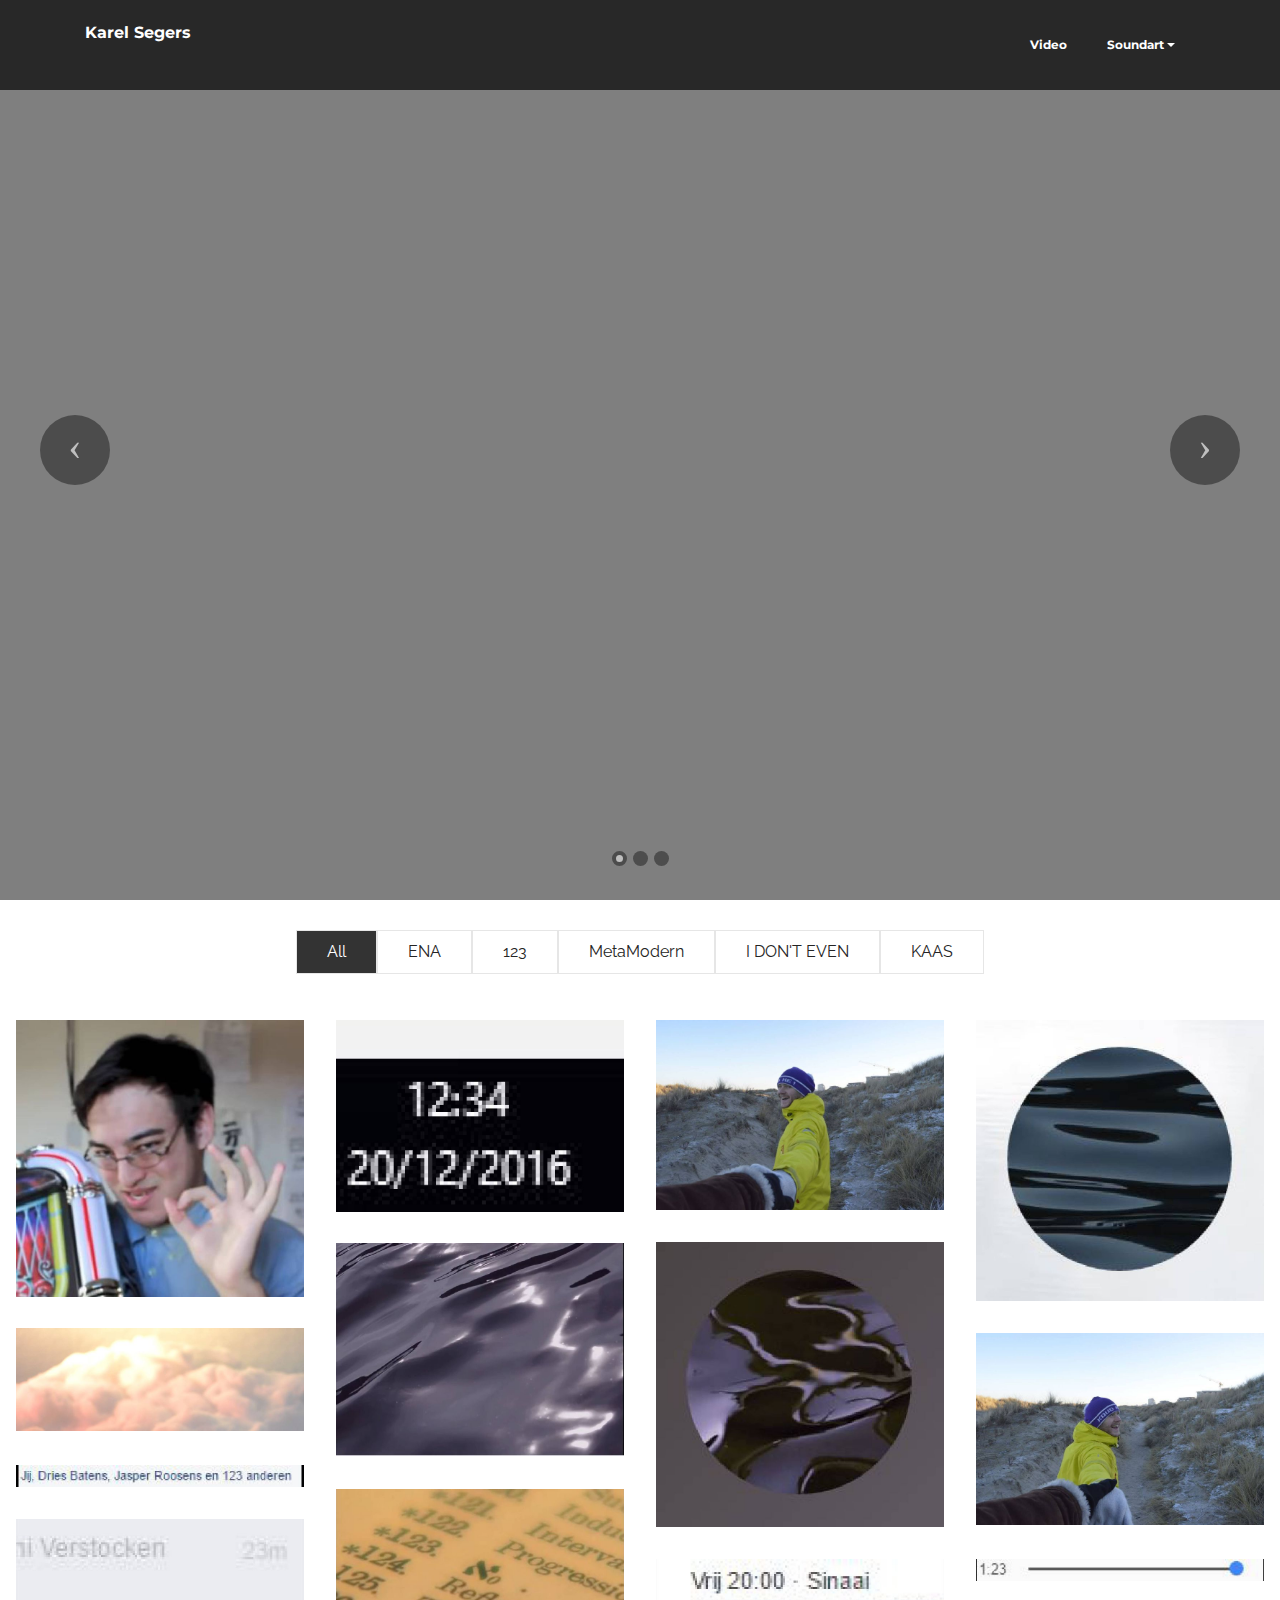
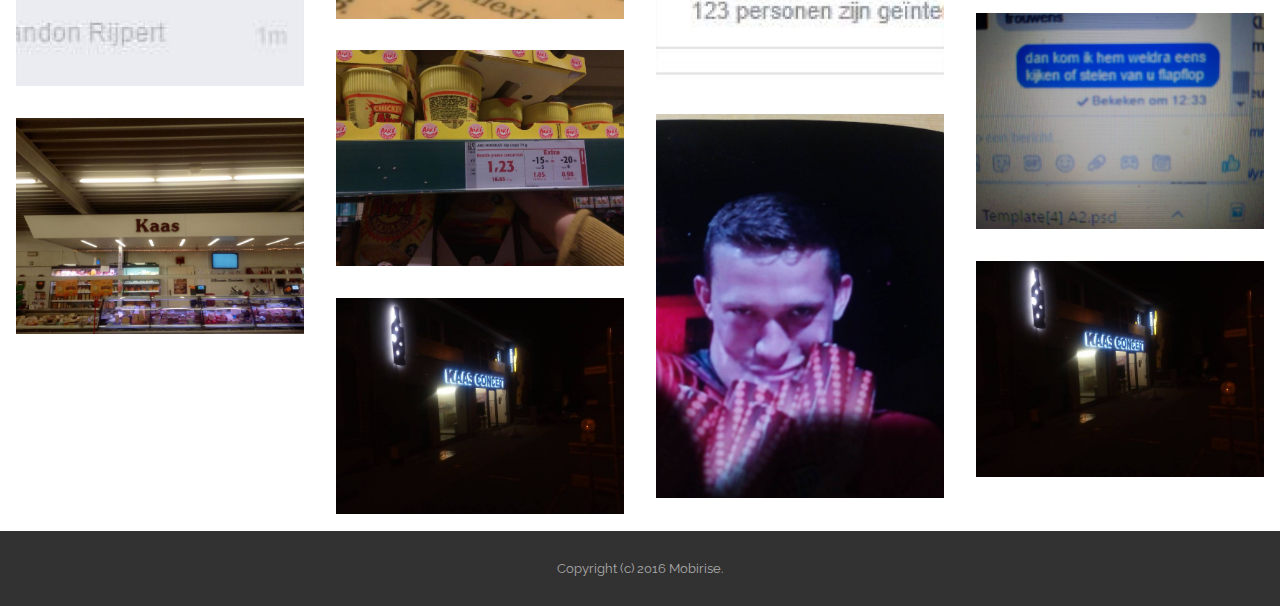
==== commit 49ee130b: "create github pages" ====
--- a/123.html
+++ b/123.html
@@ -46,7 +46,7 @@
                         <div class="hamburger-icon"></div>
                     </button>
 
-                    <ul class="nav-dropdown collapse pull-xs-right nav navbar-nav navbar-toggleable-sm" id="exCollapsingNavbar"><li class="nav-item"><a class="nav-link link" href="https://mobirise.com/">OVERVIEW</a></li><li class="nav-item dropdown"><a class="nav-link link dropdown-toggle" data-toggle="dropdown-submenu" href="https://mobirise.com/">FEATURES</a><div class="dropdown-menu"><a class="dropdown-item" href="https://mobirise.com/">Mobile friendly</a><a class="dropdown-item" href="https://mobirise.com/">Based on Bootstrap</a><div class="dropdown"><a class="dropdown-item dropdown-toggle" data-toggle="dropdown-submenu" href="https://mobirise.com/">Trendy blocks</a><div class="dropdown-menu dropdown-submenu"><a class="dropdown-item" href="https://mobirise.com/">Image/content slider</a><a class="dropdown-item" href="https://mobirise.com/">Contact forms</a><a class="dropdown-item" href="https://mobirise.com/">Image gallery</a><a class="dropdown-item" href="https://mobirise.com/">Mobile menu</a><a class="dropdown-item" href="https://mobirise.com/">Google maps</a><a class="dropdown-item" href="https://mobirise.com/">Social buttons</a><a class="dropdown-item" href="https://mobirise.com/">Google fonts</a><a class="dropdown-item" href="https://mobirise.com/">Video background</a></div></div><a class="dropdown-item" href="https://mobirise.com/">Host anywhere</a></div></li><li class="nav-item dropdown"><a class="nav-link link dropdown-toggle" data-toggle="dropdown-submenu" href="https://mobirise.com/">HELP</a><div class="dropdown-menu"><a class="dropdown-item" href="http://forums.mobirise.com/">Forum</a><a class="dropdown-item" href="https://mobirise.com/">Tutorials</a><a class="dropdown-item" href="https://mobirise.com/">Contact us</a></div></li><li class="nav-item nav-btn"><a class="nav-link btn btn-white btn-white-outline" href="https://mobirise.com/">DOWNLOAD</a></li></ul>
+                    <ul class="nav-dropdown collapse pull-xs-right nav navbar-nav navbar-toggleable-sm" id="exCollapsingNavbar"><li class="nav-item"><a class="nav-link link" href="https://mobirise.com/">Video<br></a></li><li class="nav-item dropdown"><a class="nav-link link dropdown-toggle" data-toggle="dropdown-submenu" href="https://mobirise.com/" aria-expanded="false">Soundart</a><div class="dropdown-menu"><a class="dropdown-item" href="https://mobirise.com/">Mobile friendly</a><a class="dropdown-item" href="https://mobirise.com/">Based on Bootstrap</a><div class="dropdown"><a class="dropdown-item dropdown-toggle" data-toggle="dropdown-submenu" href="https://mobirise.com/">Trendy blocks</a><div class="dropdown-menu dropdown-submenu"><a class="dropdown-item" href="https://mobirise.com/">Image/content slider</a><a class="dropdown-item" href="https://mobirise.com/">Contact forms</a><a class="dropdown-item" href="https://mobirise.com/">Image gallery</a><a class="dropdown-item" href="https://mobirise.com/">Mobile menu</a><a class="dropdown-item" href="https://mobirise.com/">Google maps</a><a class="dropdown-item" href="https://mobirise.com/">Social buttons</a><a class="dropdown-item" href="https://mobirise.com/">Google fonts</a><a class="dropdown-item" href="https://mobirise.com/">Video background</a></div></div><a class="dropdown-item" href="https://mobirise.com/">Host anywhere</a></div></li></ul>
                     <button hidden="" class="navbar-toggler navbar-close" type="button" data-toggle="collapse" data-target="#exCollapsingNavbar">
                         <div class="close-icon"></div>
                     </button>
@@ -59,7 +59,7 @@
 
 </section>
 
-<section class="engine"><a rel="external" href="https://mobirise.com">Web Page Creator</a></section><section class="mbr-slider mbr-section mbr-section__container carousel slide mbr-section-nopadding mbr-after-navbar" data-ride="carousel" data-keyboard="false" data-wrap="true" data-pause="false" data-interval="5000" id="slider-f">
+<section class="engine"><a rel="external" href="https://mobirise.com">Mobirise</a></section><section class="mbr-slider mbr-section mbr-section__container carousel slide mbr-section-nopadding mbr-after-navbar" data-ride="carousel" data-keyboard="false" data-wrap="true" data-pause="false" data-interval="5000" id="slider-f">
     <div>
         <div>
             <div>
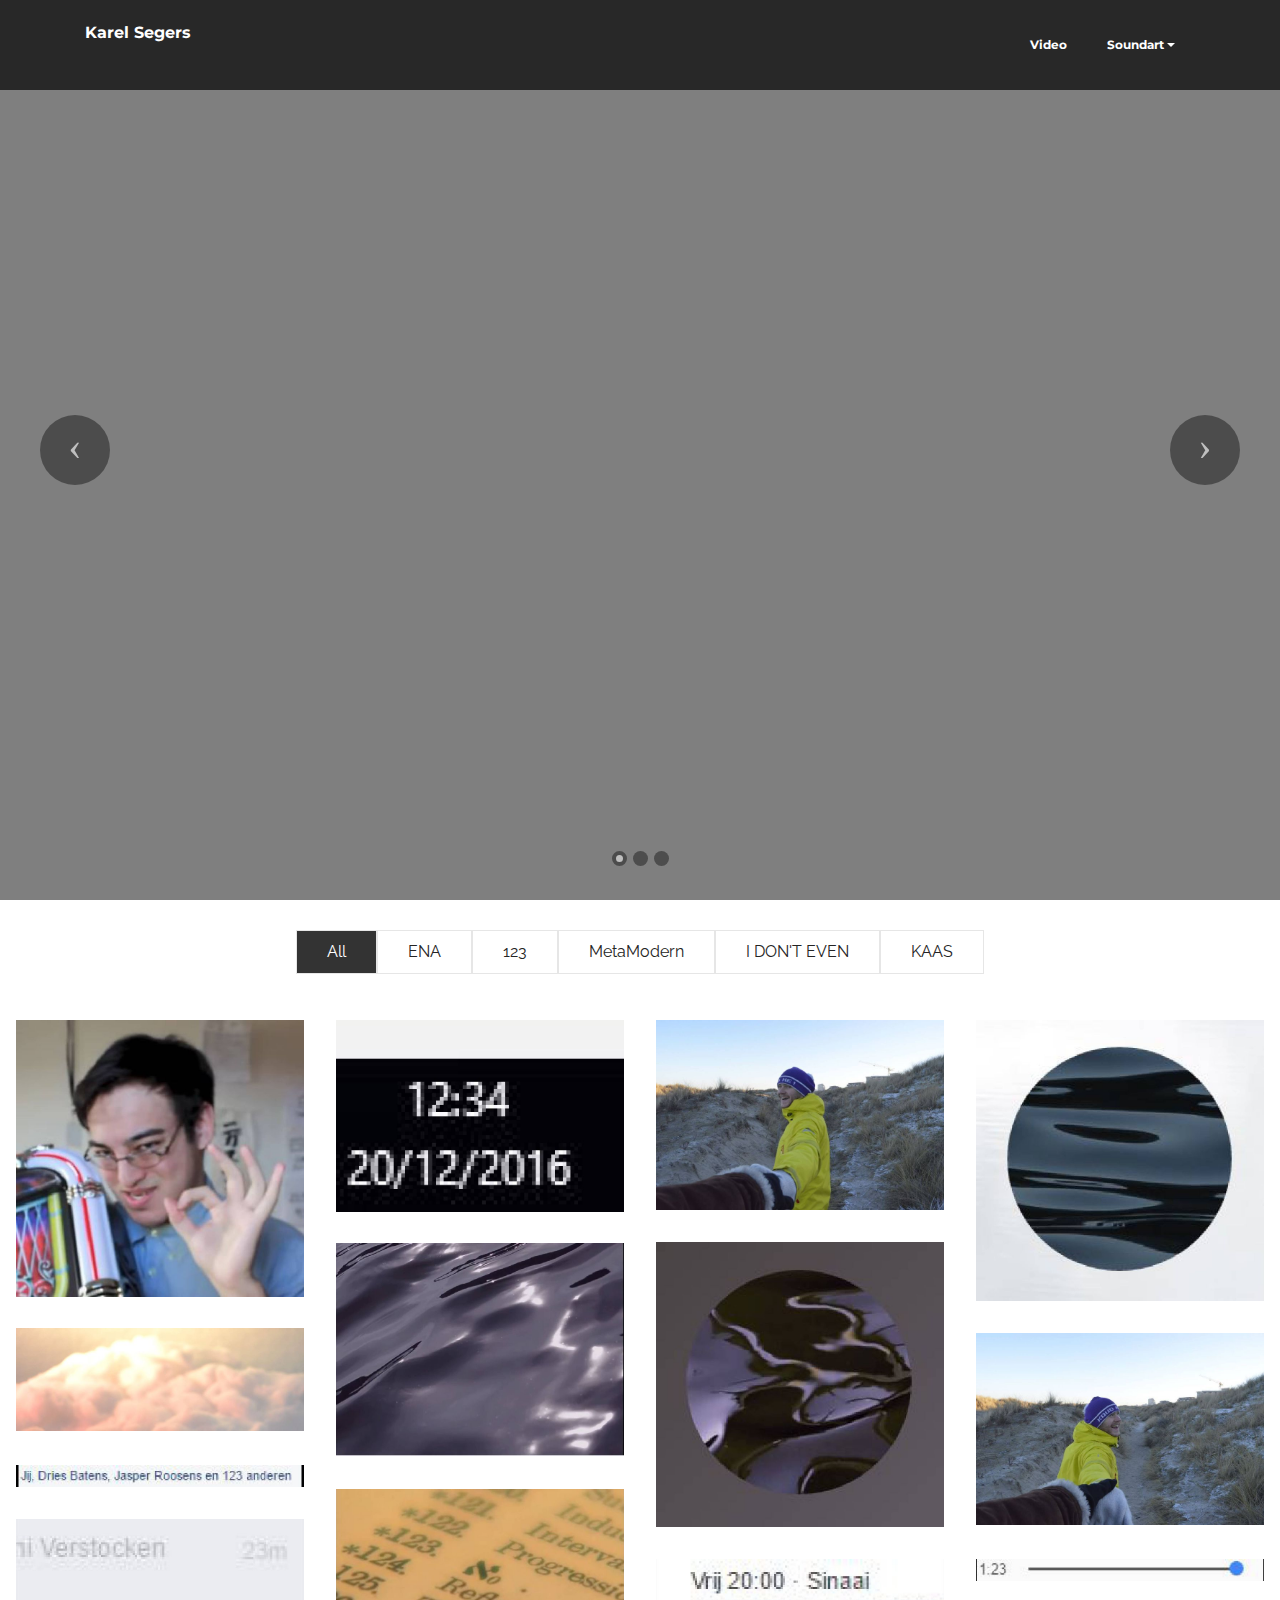
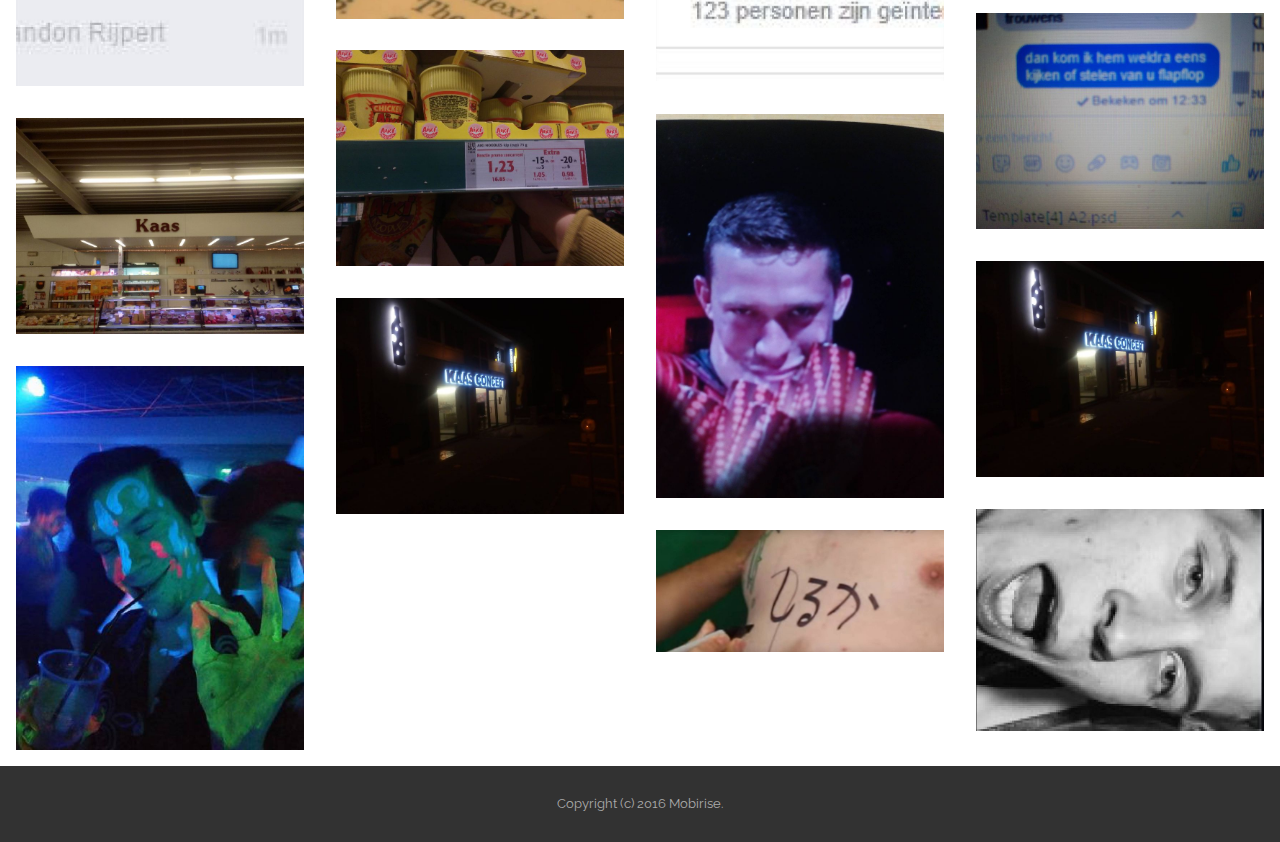
==== commit b99ab17e: "create github pages" ====
--- a/123.html
+++ b/123.html
@@ -59,7 +59,7 @@
 
 </section>
 
-<section class="engine"><a rel="external" href="https://mobirise.com">Mobirise</a></section><section class="mbr-slider mbr-section mbr-section__container carousel slide mbr-section-nopadding mbr-after-navbar" data-ride="carousel" data-keyboard="false" data-wrap="true" data-pause="false" data-interval="5000" id="slider-f">
+<section class="engine"><a rel="external" href="https://mobirise.com">https://mobirise.com/</a></section><section class="mbr-slider mbr-section mbr-section__container carousel slide mbr-section-nopadding mbr-after-navbar" data-ride="carousel" data-keyboard="false" data-wrap="true" data-pause="false" data-interval="5000" id="slider-f">
     <div>
         <div>
             <div>
@@ -331,6 +331,36 @@
                             <span class="icon-focus"></span>
                             
                         </div>
+                    </div><div class="mbr-gallery-item mbr-gallery-item__mobirise3 mbr-gallery-item--p1" data-tags="ENA" data-video-url="false">
+                        <div href="#lb-gallery4-c" data-slide-to="19" data-toggle="modal">
+                            
+                            
+
+                            <img alt="" src="assets/images/miauw-2000x2666-800x1066.jpg">
+                            
+                            <span class="icon-focus"></span>
+                            
+                        </div>
+                    </div><div class="mbr-gallery-item mbr-gallery-item__mobirise3 mbr-gallery-item--p1" data-tags="ENA" data-video-url="false">
+                        <div href="#lb-gallery4-c" data-slide-to="20" data-toggle="modal">
+                            
+                            
+
+                            <img alt="" src="assets/images/hihihihihihihihhihi-2000x1547-800x618.jpg">
+                            
+                            <span class="icon-focus"></span>
+                            
+                        </div>
+                    </div><div class="mbr-gallery-item mbr-gallery-item__mobirise3 mbr-gallery-item--p1" data-tags="ENA" data-video-url="false">
+                        <div href="#lb-gallery4-c" data-slide-to="21" data-toggle="modal">
+                            
+                            
+
+                            <img alt="" src="assets/images/shiruka-2000x846-800x338.jpg">
+                            
+                            <span class="icon-focus"></span>
+                            
+                        </div>
                     </div>
                 </div>
             </div>
@@ -344,7 +374,7 @@
             <div class="modal-content">
                 <div class="modal-body">
                     <ol class="carousel-indicators">
-                        <li data-app-prevent-settings="" data-target="#lb-gallery4-c" data-slide-to="0"></li><li data-app-prevent-settings="" data-target="#lb-gallery4-c" data-slide-to="1"></li><li data-app-prevent-settings="" data-target="#lb-gallery4-c" data-slide-to="2"></li><li data-app-prevent-settings="" data-target="#lb-gallery4-c" data-slide-to="3"></li><li data-app-prevent-settings="" data-target="#lb-gallery4-c" data-slide-to="4"></li><li data-app-prevent-settings="" data-target="#lb-gallery4-c" data-slide-to="5"></li><li data-app-prevent-settings="" data-target="#lb-gallery4-c" data-slide-to="6"></li><li data-app-prevent-settings="" data-target="#lb-gallery4-c" data-slide-to="7"></li><li data-app-prevent-settings="" data-target="#lb-gallery4-c" data-slide-to="8"></li><li data-app-prevent-settings="" data-target="#lb-gallery4-c" data-slide-to="9"></li><li data-app-prevent-settings="" data-target="#lb-gallery4-c" data-slide-to="10"></li><li data-app-prevent-settings="" data-target="#lb-gallery4-c" data-slide-to="11"></li><li data-app-prevent-settings="" data-target="#lb-gallery4-c" data-slide-to="12"></li><li data-app-prevent-settings="" data-target="#lb-gallery4-c" data-slide-to="13"></li><li data-app-prevent-settings="" data-target="#lb-gallery4-c" data-slide-to="14"></li><li data-app-prevent-settings="" data-target="#lb-gallery4-c" data-slide-to="15"></li><li data-app-prevent-settings="" data-target="#lb-gallery4-c" data-slide-to="16"></li><li data-app-prevent-settings="" data-target="#lb-gallery4-c" data-slide-to="17"></li><li data-app-prevent-settings="" data-target="#lb-gallery4-c" class=" active" data-slide-to="18"></li>
+                        <li data-app-prevent-settings="" data-target="#lb-gallery4-c" data-slide-to="0"></li><li data-app-prevent-settings="" data-target="#lb-gallery4-c" data-slide-to="1"></li><li data-app-prevent-settings="" data-target="#lb-gallery4-c" data-slide-to="2"></li><li data-app-prevent-settings="" data-target="#lb-gallery4-c" data-slide-to="3"></li><li data-app-prevent-settings="" data-target="#lb-gallery4-c" data-slide-to="4"></li><li data-app-prevent-settings="" data-target="#lb-gallery4-c" data-slide-to="5"></li><li data-app-prevent-settings="" data-target="#lb-gallery4-c" data-slide-to="6"></li><li data-app-prevent-settings="" data-target="#lb-gallery4-c" data-slide-to="7"></li><li data-app-prevent-settings="" data-target="#lb-gallery4-c" data-slide-to="8"></li><li data-app-prevent-settings="" data-target="#lb-gallery4-c" data-slide-to="9"></li><li data-app-prevent-settings="" data-target="#lb-gallery4-c" data-slide-to="10"></li><li data-app-prevent-settings="" data-target="#lb-gallery4-c" data-slide-to="11"></li><li data-app-prevent-settings="" data-target="#lb-gallery4-c" data-slide-to="12"></li><li data-app-prevent-settings="" data-target="#lb-gallery4-c" data-slide-to="13"></li><li data-app-prevent-settings="" data-target="#lb-gallery4-c" data-slide-to="14"></li><li data-app-prevent-settings="" data-target="#lb-gallery4-c" data-slide-to="15"></li><li data-app-prevent-settings="" data-target="#lb-gallery4-c" data-slide-to="16"></li><li data-app-prevent-settings="" data-target="#lb-gallery4-c" data-slide-to="17"></li><li data-app-prevent-settings="" data-target="#lb-gallery4-c" data-slide-to="18"></li><li data-app-prevent-settings="" data-target="#lb-gallery4-c" data-slide-to="19"></li><li data-app-prevent-settings="" data-target="#lb-gallery4-c" data-slide-to="20"></li><li data-app-prevent-settings="" data-target="#lb-gallery4-c" class=" active" data-slide-to="21"></li>
                     </ol>
                     <div class="carousel-inner">
                         <div class="carousel-item">
@@ -383,8 +413,14 @@
                             <img alt="" src="assets/images/img-20161224-2000x1500.jpg">
                         </div><div class="carousel-item">
                             <img alt="" src="assets/images/img-20161225-2000x1500.jpg">
+                        </div><div class="carousel-item">
+                            <img alt="" src="assets/images/img-20161225-2000x1500.jpg">
+                        </div><div class="carousel-item">
+                            <img alt="" src="assets/images/miauw-2000x2666.jpg">
+                        </div><div class="carousel-item">
+                            <img alt="" src="assets/images/hihihihihihihihhihi-2000x1547.jpg">
                         </div><div class="carousel-item active">
-                            <img alt="" src="assets/images/img-20161225-2000x1500.jpg">
+                            <img alt="" src="assets/images/shiruka-2000x846.jpg">
                         </div>
                     </div>
                     <a class="left carousel-control" role="button" data-slide="prev" href="#lb-gallery4-c">
--- a/assets/mobirise/css/mbr-additional.css
+++ b/assets/mobirise/css/mbr-additional.css
@@ -472,3 +472,125 @@
 #menu-e .dropdown-item[aria-expanded="true"] {
   color: #c0a375!important;
 }
+#menu-h .hide-buttons .nav-btn {
+  display: none !important;
+}
+#menu-h .navbar-caption {
+  color: #ffffff;
+}
+#menu-h .navbar-toggler {
+  color: #ffffff;
+}
+#menu-h .close-icon::before,
+#menu-h .close-icon::after {
+  background-color: #ffffff;
+}
+#menu-h .link,
+#menu-h .dropdown-item {
+  color: #ffffff;
+}
+#menu-h .link {
+  font-size: 0.75rem;
+}
+#menu-h .dropdown-item,
+#menu-h .nav-dropdown-sm .link {
+  font-size: 0.812rem;
+}
+#menu-h .link:hover,
+#menu-h .dropdown-item:hover,
+#menu-h .link:focus,
+#menu-h .dropdown-item:focus {
+  color: #c0a375;
+}
+#menu-h .link[aria-expanded="true"],
+#menu-h .dropdown-menu {
+  background: #0e0e0e;
+}
+#menu-h .nav-dropdown-sm .link:focus,
+#menu-h .nav-dropdown-sm .link:hover,
+#menu-h .nav-dropdown-sm .dropdown-item:focus,
+#menu-h .nav-dropdown-sm .dropdown-item:hover {
+  background: #202020!important;
+}
+#menu-h .navbar,
+#menu-h .nav-dropdown-sm,
+#menu-h .nav-dropdown-sm .link[aria-expanded="true"],
+#menu-h .nav-dropdown-sm .dropdown-menu {
+  background: #282828;
+}
+#menu-h .bg-color.transparent .link {
+  color: #ffffff;
+  transition: none;
+}
+#menu-h .bg-color.transparent.opened .link {
+  transition: color 0.2s ease-in-out;
+}
+#menu-h .bg-color.transparent.opened .link:hover,
+#menu-h .bg-color.transparent.opened .link:focus {
+  color: #c0a375;
+}
+#menu-h .link[aria-expanded="true"],
+#menu-h .dropdown-item[aria-expanded="true"] {
+  color: #c0a375!important;
+}
+#menu-l .hide-buttons .nav-btn {
+  display: none !important;
+}
+#menu-l .navbar-caption {
+  color: #ffffff;
+}
+#menu-l .navbar-toggler {
+  color: #ffffff;
+}
+#menu-l .close-icon::before,
+#menu-l .close-icon::after {
+  background-color: #ffffff;
+}
+#menu-l .link,
+#menu-l .dropdown-item {
+  color: #ffffff;
+}
+#menu-l .link {
+  font-size: 0.75rem;
+}
+#menu-l .dropdown-item,
+#menu-l .nav-dropdown-sm .link {
+  font-size: 0.812rem;
+}
+#menu-l .link:hover,
+#menu-l .dropdown-item:hover,
+#menu-l .link:focus,
+#menu-l .dropdown-item:focus {
+  color: #c0a375;
+}
+#menu-l .link[aria-expanded="true"],
+#menu-l .dropdown-menu {
+  background: #0e0e0e;
+}
+#menu-l .nav-dropdown-sm .link:focus,
+#menu-l .nav-dropdown-sm .link:hover,
+#menu-l .nav-dropdown-sm .dropdown-item:focus,
+#menu-l .nav-dropdown-sm .dropdown-item:hover {
+  background: #202020!important;
+}
+#menu-l .navbar,
+#menu-l .nav-dropdown-sm,
+#menu-l .nav-dropdown-sm .link[aria-expanded="true"],
+#menu-l .nav-dropdown-sm .dropdown-menu {
+  background: #282828;
+}
+#menu-l .bg-color.transparent .link {
+  color: #ffffff;
+  transition: none;
+}
+#menu-l .bg-color.transparent.opened .link {
+  transition: color 0.2s ease-in-out;
+}
+#menu-l .bg-color.transparent.opened .link:hover,
+#menu-l .bg-color.transparent.opened .link:focus {
+  color: #c0a375;
+}
+#menu-l .link[aria-expanded="true"],
+#menu-l .dropdown-item[aria-expanded="true"] {
+  color: #c0a375!important;
+}
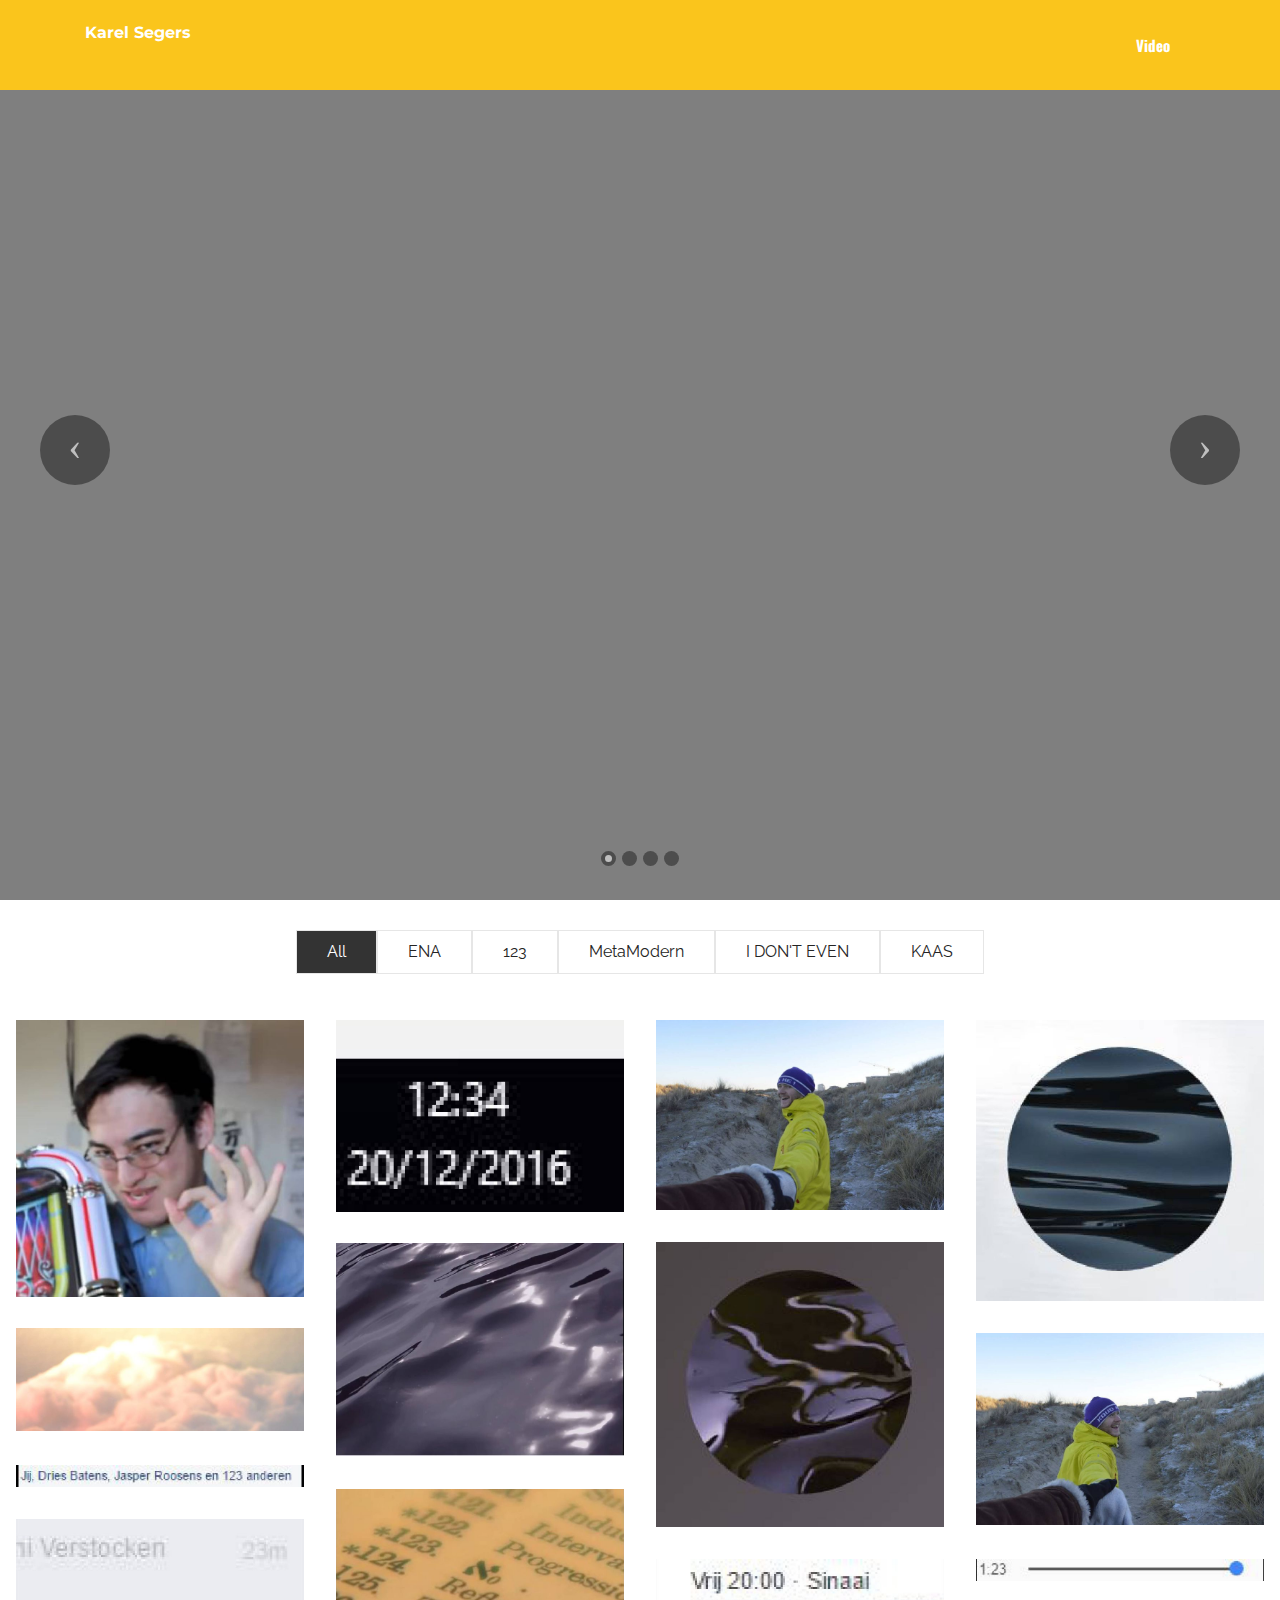
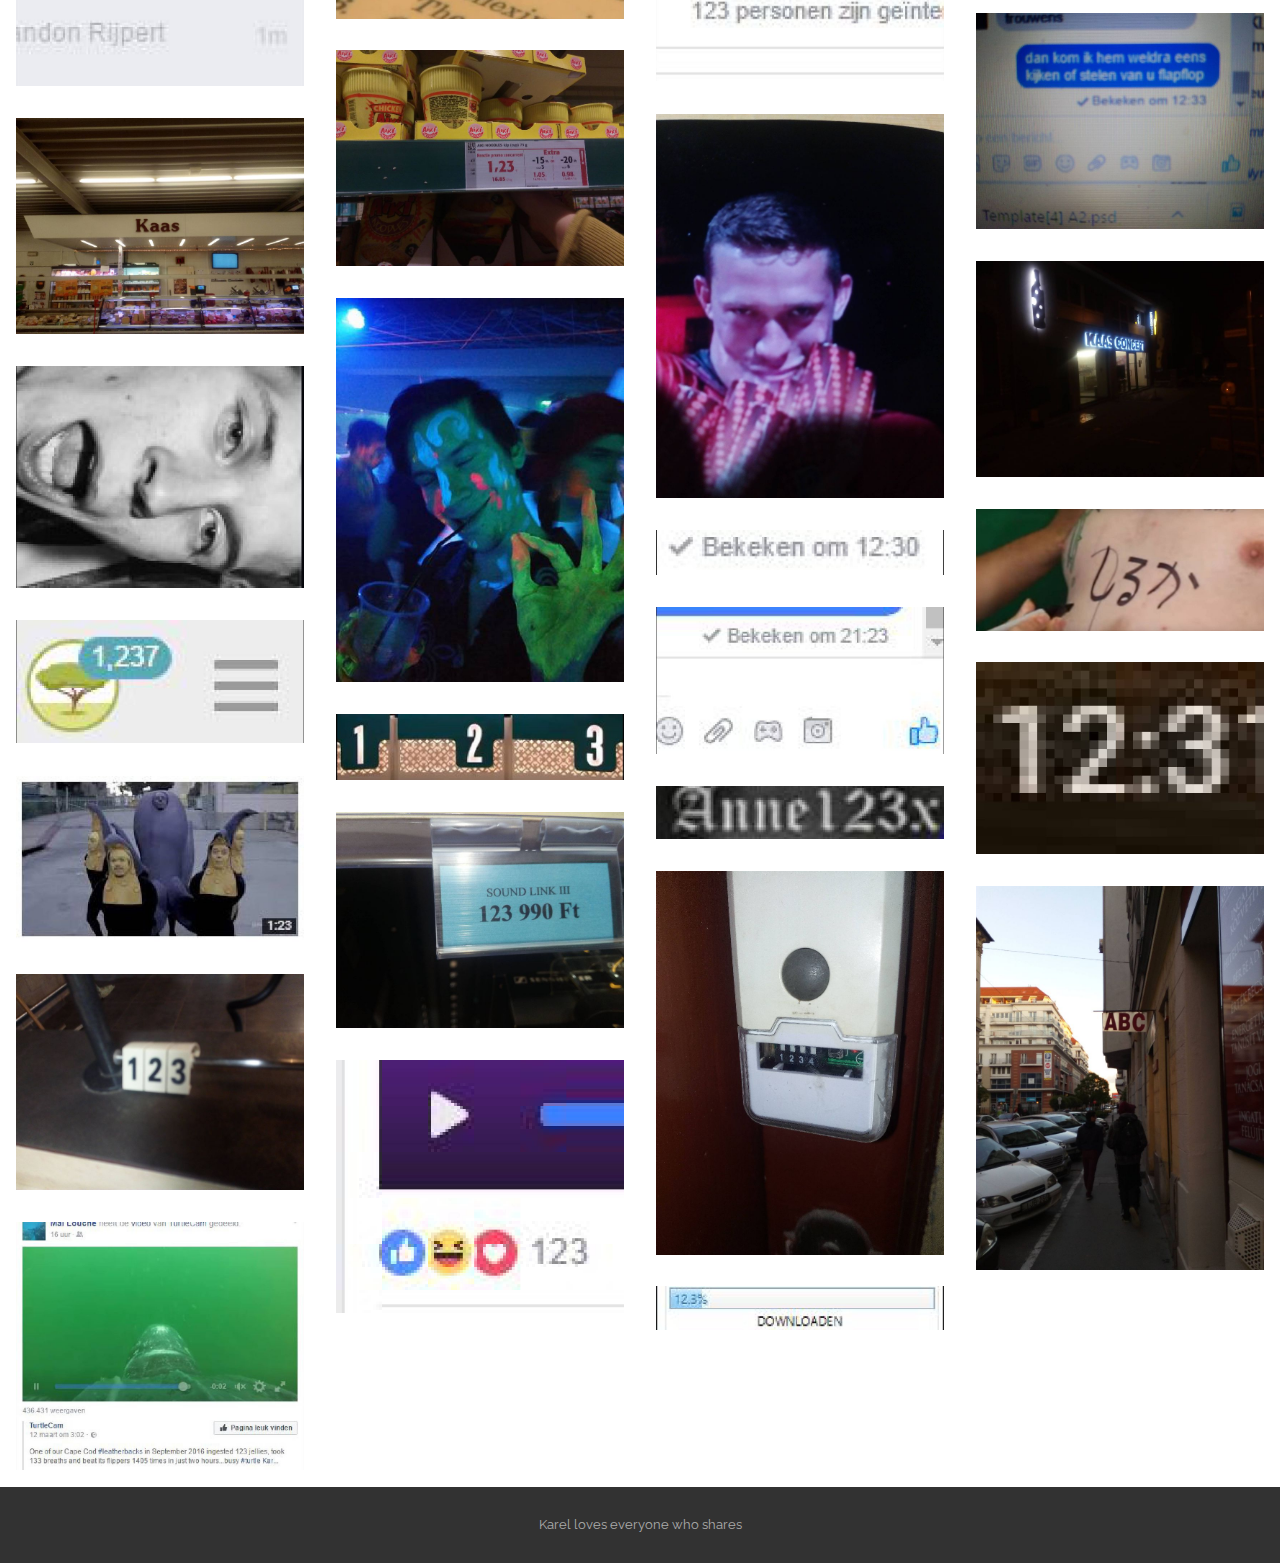
==== commit 488cf465: "create github pages" ====
--- a/123.html
+++ b/123.html
@@ -46,7 +46,7 @@
                         <div class="hamburger-icon"></div>
                     </button>
 
-                    <ul class="nav-dropdown collapse pull-xs-right nav navbar-nav navbar-toggleable-sm" id="exCollapsingNavbar"><li class="nav-item"><a class="nav-link link" href="https://mobirise.com/">Video<br></a></li><li class="nav-item dropdown"><a class="nav-link link dropdown-toggle" data-toggle="dropdown-submenu" href="https://mobirise.com/" aria-expanded="false">Soundart</a><div class="dropdown-menu"><a class="dropdown-item" href="https://mobirise.com/">Mobile friendly</a><a class="dropdown-item" href="https://mobirise.com/">Based on Bootstrap</a><div class="dropdown"><a class="dropdown-item dropdown-toggle" data-toggle="dropdown-submenu" href="https://mobirise.com/">Trendy blocks</a><div class="dropdown-menu dropdown-submenu"><a class="dropdown-item" href="https://mobirise.com/">Image/content slider</a><a class="dropdown-item" href="https://mobirise.com/">Contact forms</a><a class="dropdown-item" href="https://mobirise.com/">Image gallery</a><a class="dropdown-item" href="https://mobirise.com/">Mobile menu</a><a class="dropdown-item" href="https://mobirise.com/">Google maps</a><a class="dropdown-item" href="https://mobirise.com/">Social buttons</a><a class="dropdown-item" href="https://mobirise.com/">Google fonts</a><a class="dropdown-item" href="https://mobirise.com/">Video background</a></div></div><a class="dropdown-item" href="https://mobirise.com/">Host anywhere</a></div></li></ul>
+                    <ul class="nav-dropdown collapse pull-xs-right nav navbar-nav navbar-toggleable-sm" id="exCollapsingNavbar"><li class="nav-item"><a class="nav-link link" href="https://karelse.github.io/video.html">Video<br></a></li></ul>
                     <button hidden="" class="navbar-toggler navbar-close" type="button" data-toggle="collapse" data-target="#exCollapsingNavbar">
                         <div class="close-icon"></div>
                     </button>
@@ -59,12 +59,12 @@
 
 </section>
 
-<section class="engine"><a rel="external" href="https://mobirise.com">https://mobirise.com/</a></section><section class="mbr-slider mbr-section mbr-section__container carousel slide mbr-section-nopadding mbr-after-navbar" data-ride="carousel" data-keyboard="false" data-wrap="true" data-pause="false" data-interval="5000" id="slider-f">
+<section class="engine"><a rel="external" href="https://mobirise.com">mobirise.com</a></section><section class="mbr-slider mbr-section mbr-section__container carousel slide mbr-section-nopadding mbr-after-navbar" data-ride="carousel" data-keyboard="false" data-wrap="true" data-pause="false" data-interval="5000" id="slider-f">
     <div>
         <div>
             <div>
                 <ol class="carousel-indicators">
-                    <li data-app-prevent-settings="" data-target="#slider-f" data-slide-to="0" class="active"></li><li data-app-prevent-settings="" data-target="#slider-f" data-slide-to="1"></li><li data-app-prevent-settings="" data-target="#slider-f" class="" data-slide-to="2"></li>
+                    <li data-app-prevent-settings="" data-target="#slider-f" data-slide-to="0" class="active"></li><li data-app-prevent-settings="" data-target="#slider-f" data-slide-to="1"></li><li data-app-prevent-settings="" data-target="#slider-f" data-slide-to="2"></li><li data-app-prevent-settings="" data-target="#slider-f" class="" data-slide-to="3"></li>
                 </ol>
                 <div class="carousel-inner" role="listbox">
                     <div class="mbr-section mbr-section-hero carousel-item dark center mbr-section-full active" data-bg-video-slide="https://youtu.be/ZS5NhwAFlUg">
@@ -89,7 +89,7 @@
                                 
                                 <div class="row">
                                     <div class="col-md-8 col-md-offset-3 text-xs-right">
-                                        <h2 class="mbr-section-title display-1">o</h2>
+                                        <h2 class="mbr-section-title display-1"></h2>
                                         <p class="mbr-section-lead lead"></p>
 
                                         
@@ -104,6 +104,21 @@
                                 
                                 <div class="row">
                                     <div class="col-md-8 col-md-offset-1">
+                                        <h2 class="mbr-section-title display-1"></h2>
+                                        <p class="mbr-section-lead lead"></p>
+
+                                        
+                                    </div>
+                                </div>
+                            </div>
+                        </div>
+                    </div><div class="mbr-section mbr-section-hero carousel-item dark center mbr-section-full" data-bg-video-slide="false" style="background-image: url(assets/images/divinity-bb-2000x803.jpg);">
+                        <div class="mbr-table-cell">
+                            <div class="mbr-overlay"></div>
+                            <div class="container-slide container">
+                                
+                                <div class="row">
+                                    <div class="col-md-8 col-md-offset-3 text-xs-right">
                                         <h2 class="mbr-section-title display-1"></h2>
                                         <p class="mbr-section-lead lead"></p>
 
@@ -321,12 +336,12 @@
                             <span class="icon-focus"></span>
                             
                         </div>
-                    </div><div class="mbr-gallery-item mbr-gallery-item__mobirise3 mbr-gallery-item--p1" data-tags="KAAS" data-video-url="false">
+                    </div><div class="mbr-gallery-item mbr-gallery-item__mobirise3 mbr-gallery-item--p1" data-tags="ENA" data-video-url="false">
                         <div href="#lb-gallery4-c" data-slide-to="18" data-toggle="modal">
                             
                             
 
-                            <img alt="" src="assets/images/img-20161225-2000x1500-800x600.jpg">
+                            <img alt="" src="assets/images/miauw-2000x2666-800x1066.jpg">
                             
                             <span class="icon-focus"></span>
                             
@@ -336,7 +351,7 @@
                             
                             
 
-                            <img alt="" src="assets/images/miauw-2000x2666-800x1066.jpg">
+                            <img alt="" src="assets/images/hihihihihihihihhihi-2000x1547-800x618.jpg">
                             
                             <span class="icon-focus"></span>
                             
@@ -346,7 +361,7 @@
                             
                             
 
-                            <img alt="" src="assets/images/hihihihihihihihhihi-2000x1547-800x618.jpg">
+                            <img alt="" src="assets/images/shiruka-2000x846-800x338.jpg">
                             
                             <span class="icon-focus"></span>
                             
@@ -356,7 +371,137 @@
                             
                             
 
-                            <img alt="" src="assets/images/shiruka-2000x846-800x338.jpg">
+                            <img alt="" src="assets/images/1230-2000x316-800x126.jpg">
+                            
+                            <span class="icon-focus"></span>
+                            
+                        </div>
+                    </div><div class="mbr-gallery-item mbr-gallery-item__mobirise3 mbr-gallery-item--p1" data-tags="123" data-video-url="false">
+                        <div href="#lb-gallery4-c" data-slide-to="22" data-toggle="modal">
+                            
+                            
+
+                            <img alt="" src="assets/images/123-2000x1024-800x409.jpg">
+                            
+                            <span class="icon-focus"></span>
+                            
+                        </div>
+                    </div><div class="mbr-gallery-item mbr-gallery-item__mobirise3 mbr-gallery-item--p1" data-tags="123" data-video-url="false">
+                        <div href="#lb-gallery4-c" data-slide-to="23" data-toggle="modal">
+                            
+                            
+
+                            <img alt="" src="assets/images/123-2000x859-800x343.jpg">
+                            
+                            <span class="icon-focus"></span>
+                            
+                        </div>
+                    </div><div class="mbr-gallery-item mbr-gallery-item__mobirise3 mbr-gallery-item--p1" data-tags="123" data-video-url="false">
+                        <div href="#lb-gallery4-c" data-slide-to="24" data-toggle="modal">
+                            
+                            
+
+                            <img alt="" src="assets/images/123-2000x1333-800x533.jpg">
+                            
+                            <span class="icon-focus"></span>
+                            
+                        </div>
+                    </div><div class="mbr-gallery-item mbr-gallery-item__mobirise3 mbr-gallery-item--p1" data-tags="123" data-video-url="false">
+                        <div href="#lb-gallery4-c" data-slide-to="25" data-toggle="modal">
+                            
+                            
+
+                            <img alt="" src="assets/images/123-bdp-2000x457-800x182.jpg">
+                            
+                            <span class="icon-focus"></span>
+                            
+                        </div>
+                    </div><div class="mbr-gallery-item mbr-gallery-item__mobirise3 mbr-gallery-item--p1" data-tags="123" data-video-url="false">
+                        <div href="#lb-gallery4-c" data-slide-to="26" data-toggle="modal">
+                            
+                            
+
+                            <img alt="" src="assets/images/123-eric-andre-2000x1156-800x462.jpg">
+                            
+                            <span class="icon-focus"></span>
+                            
+                        </div>
+                    </div><div class="mbr-gallery-item mbr-gallery-item__mobirise3 mbr-gallery-item--p1" data-tags="123" data-video-url="false">
+                        <div href="#lb-gallery4-c" data-slide-to="27" data-toggle="modal">
+                            
+                            
+
+                            <img alt="" src="assets/images/123anne-2000x365-800x146.jpg">
+                            
+                            <span class="icon-focus"></span>
+                            
+                        </div>
+                    </div><div class="mbr-gallery-item mbr-gallery-item__mobirise3 mbr-gallery-item--p1" data-tags="123" data-video-url="false">
+                        <div href="#lb-gallery4-c" data-slide-to="28" data-toggle="modal">
+                            
+                            
+
+                            <img alt="" src="assets/images/img-20170425-2000x1500-800x600.jpg">
+                            
+                            <span class="icon-focus"></span>
+                            
+                        </div>
+                    </div><div class="mbr-gallery-item mbr-gallery-item__mobirise3 mbr-gallery-item--p1" data-tags="123" data-video-url="false">
+                        <div href="#lb-gallery4-c" data-slide-to="29" data-toggle="modal">
+                            
+                            
+
+                            <img alt="" src="assets/images/img-20170425-2000x2666-800x1066.jpg">
+                            
+                            <span class="icon-focus"></span>
+                            
+                        </div>
+                    </div><div class="mbr-gallery-item mbr-gallery-item__mobirise3 mbr-gallery-item--p1" data-tags="123" data-video-url="false">
+                        <div href="#lb-gallery4-c" data-slide-to="30" data-toggle="modal">
+                            
+                            
+
+                            <img alt="" src="assets/images/img-20170423-2000x2666-800x1066.jpg">
+                            
+                            <span class="icon-focus"></span>
+                            
+                        </div>
+                    </div><div class="mbr-gallery-item mbr-gallery-item__mobirise3 mbr-gallery-item--p1" data-tags="123" data-video-url="false">
+                        <div href="#lb-gallery4-c" data-slide-to="31" data-toggle="modal">
+                            
+                            
+
+                            <img alt="" src="assets/images/img-20170319-2000x1500-800x600.jpg">
+                            
+                            <span class="icon-focus"></span>
+                            
+                        </div>
+                    </div><div class="mbr-gallery-item mbr-gallery-item__mobirise3 mbr-gallery-item--p1" data-tags="123" data-video-url="false">
+                        <div href="#lb-gallery4-c" data-slide-to="32" data-toggle="modal">
+                            
+                            
+
+                            <img alt="" src="assets/images/123-2000x1760-800x704.jpg">
+                            
+                            <span class="icon-focus"></span>
+                            
+                        </div>
+                    </div><div class="mbr-gallery-item mbr-gallery-item__mobirise3 mbr-gallery-item--p1" data-tags="123" data-video-url="false">
+                        <div href="#lb-gallery4-c" data-slide-to="33" data-toggle="modal">
+                            
+                            
+
+                            <img alt="" src="assets/images/123-jellies-2000x1726-800x690.jpg">
+                            
+                            <span class="icon-focus"></span>
+                            
+                        </div>
+                    </div><div class="mbr-gallery-item mbr-gallery-item__mobirise3 mbr-gallery-item--p1" data-tags="123" data-video-url="false">
+                        <div href="#lb-gallery4-c" data-slide-to="34" data-toggle="modal">
+                            
+                            
+
+                            <img alt="" src="assets/images/123-2000x304-800x121.jpg">
                             
                             <span class="icon-focus"></span>
                             
@@ -374,7 +519,7 @@
             <div class="modal-content">
                 <div class="modal-body">
                     <ol class="carousel-indicators">
-                        <li data-app-prevent-settings="" data-target="#lb-gallery4-c" data-slide-to="0"></li><li data-app-prevent-settings="" data-target="#lb-gallery4-c" data-slide-to="1"></li><li data-app-prevent-settings="" data-target="#lb-gallery4-c" data-slide-to="2"></li><li data-app-prevent-settings="" data-target="#lb-gallery4-c" data-slide-to="3"></li><li data-app-prevent-settings="" data-target="#lb-gallery4-c" data-slide-to="4"></li><li data-app-prevent-settings="" data-target="#lb-gallery4-c" data-slide-to="5"></li><li data-app-prevent-settings="" data-target="#lb-gallery4-c" data-slide-to="6"></li><li data-app-prevent-settings="" data-target="#lb-gallery4-c" data-slide-to="7"></li><li data-app-prevent-settings="" data-target="#lb-gallery4-c" data-slide-to="8"></li><li data-app-prevent-settings="" data-target="#lb-gallery4-c" data-slide-to="9"></li><li data-app-prevent-settings="" data-target="#lb-gallery4-c" data-slide-to="10"></li><li data-app-prevent-settings="" data-target="#lb-gallery4-c" data-slide-to="11"></li><li data-app-prevent-settings="" data-target="#lb-gallery4-c" data-slide-to="12"></li><li data-app-prevent-settings="" data-target="#lb-gallery4-c" data-slide-to="13"></li><li data-app-prevent-settings="" data-target="#lb-gallery4-c" data-slide-to="14"></li><li data-app-prevent-settings="" data-target="#lb-gallery4-c" data-slide-to="15"></li><li data-app-prevent-settings="" data-target="#lb-gallery4-c" data-slide-to="16"></li><li data-app-prevent-settings="" data-target="#lb-gallery4-c" data-slide-to="17"></li><li data-app-prevent-settings="" data-target="#lb-gallery4-c" data-slide-to="18"></li><li data-app-prevent-settings="" data-target="#lb-gallery4-c" data-slide-to="19"></li><li data-app-prevent-settings="" data-target="#lb-gallery4-c" data-slide-to="20"></li><li data-app-prevent-settings="" data-target="#lb-gallery4-c" class=" active" data-slide-to="21"></li>
+                        <li data-app-prevent-settings="" data-target="#lb-gallery4-c" data-slide-to="0"></li><li data-app-prevent-settings="" data-target="#lb-gallery4-c" data-slide-to="1"></li><li data-app-prevent-settings="" data-target="#lb-gallery4-c" data-slide-to="2"></li><li data-app-prevent-settings="" data-target="#lb-gallery4-c" data-slide-to="3"></li><li data-app-prevent-settings="" data-target="#lb-gallery4-c" data-slide-to="4"></li><li data-app-prevent-settings="" data-target="#lb-gallery4-c" data-slide-to="5"></li><li data-app-prevent-settings="" data-target="#lb-gallery4-c" data-slide-to="6"></li><li data-app-prevent-settings="" data-target="#lb-gallery4-c" data-slide-to="7"></li><li data-app-prevent-settings="" data-target="#lb-gallery4-c" data-slide-to="8"></li><li data-app-prevent-settings="" data-target="#lb-gallery4-c" data-slide-to="9"></li><li data-app-prevent-settings="" data-target="#lb-gallery4-c" data-slide-to="10"></li><li data-app-prevent-settings="" data-target="#lb-gallery4-c" data-slide-to="11"></li><li data-app-prevent-settings="" data-target="#lb-gallery4-c" data-slide-to="12"></li><li data-app-prevent-settings="" data-target="#lb-gallery4-c" data-slide-to="13"></li><li data-app-prevent-settings="" data-target="#lb-gallery4-c" data-slide-to="14"></li><li data-app-prevent-settings="" data-target="#lb-gallery4-c" data-slide-to="15"></li><li data-app-prevent-settings="" data-target="#lb-gallery4-c" data-slide-to="16"></li><li data-app-prevent-settings="" data-target="#lb-gallery4-c" data-slide-to="17"></li><li data-app-prevent-settings="" data-target="#lb-gallery4-c" class=" active" data-slide-to="18"></li><li data-app-prevent-settings="" data-target="#lb-gallery4-c" data-slide-to="19"></li><li data-app-prevent-settings="" data-target="#lb-gallery4-c" data-slide-to="20"></li><li data-app-prevent-settings="" data-target="#lb-gallery4-c" data-slide-to="21"></li><li data-app-prevent-settings="" data-target="#lb-gallery4-c" data-slide-to="22"></li><li data-app-prevent-settings="" data-target="#lb-gallery4-c" data-slide-to="23"></li><li data-app-prevent-settings="" data-target="#lb-gallery4-c" data-slide-to="24"></li><li data-app-prevent-settings="" data-target="#lb-gallery4-c" data-slide-to="25"></li><li data-app-prevent-settings="" data-target="#lb-gallery4-c" data-slide-to="26"></li><li data-app-prevent-settings="" data-target="#lb-gallery4-c" data-slide-to="27"></li><li data-app-prevent-settings="" data-target="#lb-gallery4-c" data-slide-to="28"></li><li data-app-prevent-settings="" data-target="#lb-gallery4-c" data-slide-to="29"></li><li data-app-prevent-settings="" data-target="#lb-gallery4-c" data-slide-to="30"></li><li data-app-prevent-settings="" data-target="#lb-gallery4-c" data-slide-to="31"></li><li data-app-prevent-settings="" data-target="#lb-gallery4-c" data-slide-to="32"></li><li data-app-prevent-settings="" data-target="#lb-gallery4-c" data-slide-to="33"></li><li data-app-prevent-settings="" data-target="#lb-gallery4-c" data-slide-to="34"></li>
                     </ol>
                     <div class="carousel-inner">
                         <div class="carousel-item">
@@ -413,14 +558,40 @@
                             <img alt="" src="assets/images/img-20161224-2000x1500.jpg">
                         </div><div class="carousel-item">
                             <img alt="" src="assets/images/img-20161225-2000x1500.jpg">
-                        </div><div class="carousel-item">
-                            <img alt="" src="assets/images/img-20161225-2000x1500.jpg">
-                        </div><div class="carousel-item">
+                        </div><div class="carousel-item active">
                             <img alt="" src="assets/images/miauw-2000x2666.jpg">
                         </div><div class="carousel-item">
                             <img alt="" src="assets/images/hihihihihihihihhihi-2000x1547.jpg">
-                        </div><div class="carousel-item active">
+                        </div><div class="carousel-item">
                             <img alt="" src="assets/images/shiruka-2000x846.jpg">
+                        </div><div class="carousel-item">
+                            <img alt="" src="assets/images/1230-2000x316.jpg">
+                        </div><div class="carousel-item">
+                            <img alt="" src="assets/images/123-2000x1024.jpg">
+                        </div><div class="carousel-item">
+                            <img alt="" src="assets/images/123-2000x859.jpg">
+                        </div><div class="carousel-item">
+                            <img alt="" src="assets/images/123-2000x1333.jpg">
+                        </div><div class="carousel-item">
+                            <img alt="" src="assets/images/123-bdp-2000x457.jpg">
+                        </div><div class="carousel-item">
+                            <img alt="" src="assets/images/123-eric-andre-2000x1156.jpg">
+                        </div><div class="carousel-item">
+                            <img alt="" src="assets/images/123anne-2000x365.jpg">
+                        </div><div class="carousel-item">
+                            <img alt="" src="assets/images/img-20170425-2000x1500.jpg">
+                        </div><div class="carousel-item">
+                            <img alt="" src="assets/images/img-20170425-2000x2666.jpg">
+                        </div><div class="carousel-item">
+                            <img alt="" src="assets/images/img-20170423-2000x2666.jpg">
+                        </div><div class="carousel-item">
+                            <img alt="" src="assets/images/img-20170319-2000x1500.jpg">
+                        </div><div class="carousel-item">
+                            <img alt="" src="assets/images/123-2000x1760.jpg">
+                        </div><div class="carousel-item">
+                            <img alt="" src="assets/images/123-jellies-2000x1726.jpg">
+                        </div><div class="carousel-item">
+                            <img alt="" src="assets/images/123-2000x304.jpg">
                         </div>
                     </div>
                     <a class="left carousel-control" role="button" data-slide="prev" href="#lb-gallery4-c">
@@ -445,7 +616,7 @@
 <footer class="mbr-small-footer mbr-section mbr-section-nopadding" id="footer1-1" style="background-color: rgb(50, 50, 50); padding-top: 1.75rem; padding-bottom: 1.75rem;">
     
     <div class="container">
-        <p class="text-xs-center">Copyright (c) 2016 Mobirise.</p>
+        <p class="text-xs-center">Karel loves everyone who shares</p>
     </div>
 </footer>
 
--- a/assets/mobirise/css/mbr-additional.css
+++ b/assets/mobirise/css/mbr-additional.css
@@ -1,6 +1,7 @@
 @import url(https://fonts.googleapis.com/css?family=Ubuntu:400,300,700);
 @import url(https://fonts.googleapis.com/css?family=Lora:400,700);
 @import url(https://fonts.googleapis.com/css?family=Raleway:400,300,700);
+@import url(https://fonts.googleapis.com/css?family=Oswald:400,300,700);
 
 
 
@@ -411,6 +412,7 @@
 .scrollToTop_wraper {
   opacity: 0 !important;
 }
+
 #menu-e .hide-buttons .nav-btn {
   display: none !important;
 }
@@ -427,13 +429,14 @@
 #menu-e .link,
 #menu-e .dropdown-item {
   color: #ffffff;
+  font-family: 'Oswald', sans-serif;
 }
 #menu-e .link {
-  font-size: 0.75rem;
+  font-size: 0.95rem;
 }
 #menu-e .dropdown-item,
 #menu-e .nav-dropdown-sm .link {
-  font-size: 0.812rem;
+  font-size: 1.029rem;
 }
 #menu-e .link:hover,
 #menu-e .dropdown-item:hover,
@@ -443,19 +446,19 @@
 }
 #menu-e .link[aria-expanded="true"],
 #menu-e .dropdown-menu {
-  background: #0e0e0e;
+  background: #deaa05;
 }
 #menu-e .nav-dropdown-sm .link:focus,
 #menu-e .nav-dropdown-sm .link:hover,
 #menu-e .nav-dropdown-sm .dropdown-item:focus,
 #menu-e .nav-dropdown-sm .dropdown-item:hover {
-  background: #202020!important;
+  background: #fac10d!important;
 }
 #menu-e .navbar,
 #menu-e .nav-dropdown-sm,
 #menu-e .nav-dropdown-sm .link[aria-expanded="true"],
 #menu-e .nav-dropdown-sm .dropdown-menu {
-  background: #282828;
+  background: #fac51c;
 }
 #menu-e .bg-color.transparent .link {
   color: #ffffff;
@@ -504,19 +507,19 @@
 }
 #menu-h .link[aria-expanded="true"],
 #menu-h .dropdown-menu {
-  background: #0e0e0e;
+  background: #deaa05;
 }
 #menu-h .nav-dropdown-sm .link:focus,
 #menu-h .nav-dropdown-sm .link:hover,
 #menu-h .nav-dropdown-sm .dropdown-item:focus,
 #menu-h .nav-dropdown-sm .dropdown-item:hover {
-  background: #202020!important;
+  background: #fac10d!important;
 }
 #menu-h .navbar,
 #menu-h .nav-dropdown-sm,
 #menu-h .nav-dropdown-sm .link[aria-expanded="true"],
 #menu-h .nav-dropdown-sm .dropdown-menu {
-  background: #282828;
+  background: #fac51c;
 }
 #menu-h .bg-color.transparent .link {
   color: #ffffff;
@@ -565,19 +568,19 @@
 }
 #menu-l .link[aria-expanded="true"],
 #menu-l .dropdown-menu {
-  background: #0e0e0e;
+  background: #deaa05;
 }
 #menu-l .nav-dropdown-sm .link:focus,
 #menu-l .nav-dropdown-sm .link:hover,
 #menu-l .nav-dropdown-sm .dropdown-item:focus,
 #menu-l .nav-dropdown-sm .dropdown-item:hover {
-  background: #202020!important;
+  background: #fac10d!important;
 }
 #menu-l .navbar,
 #menu-l .nav-dropdown-sm,
 #menu-l .nav-dropdown-sm .link[aria-expanded="true"],
 #menu-l .nav-dropdown-sm .dropdown-menu {
-  background: #282828;
+  background: #fac51c;
 }
 #menu-l .bg-color.transparent .link {
   color: #ffffff;
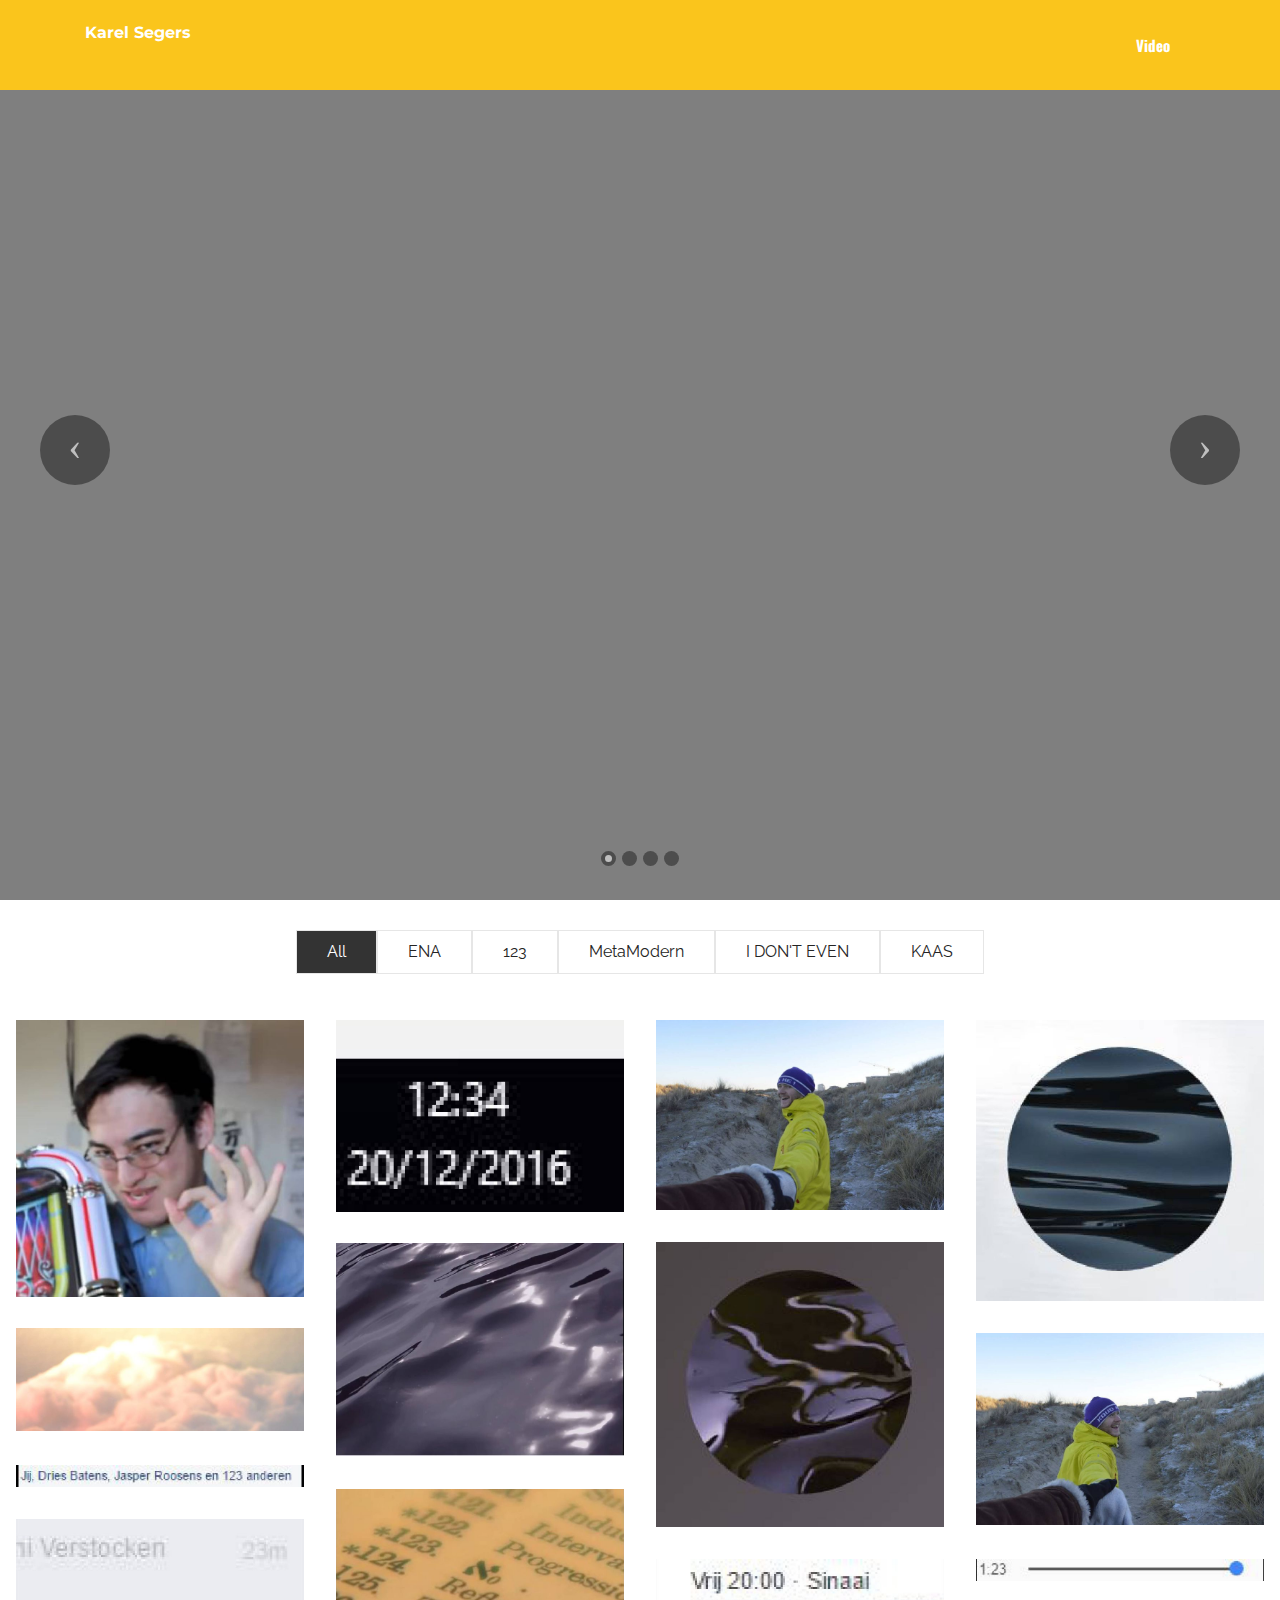
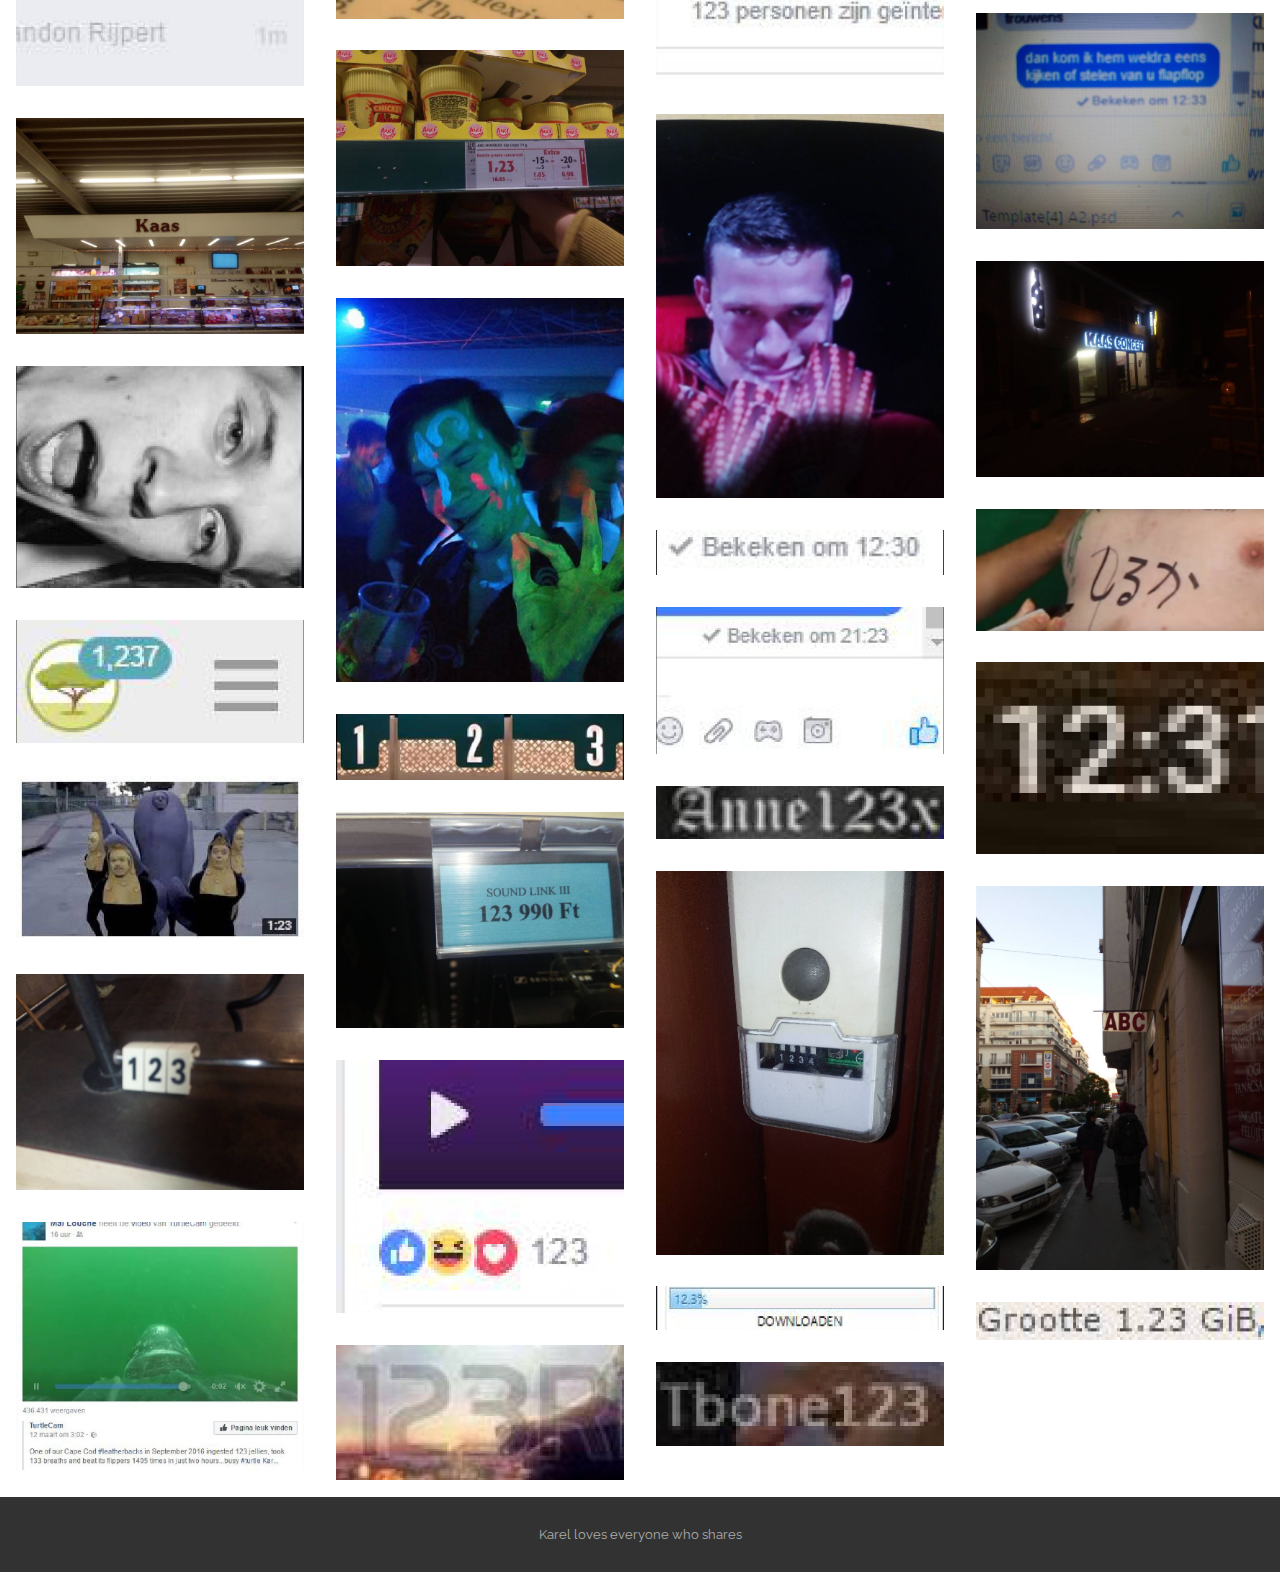
==== commit 183148ee: "create github pages" ====
--- a/123.html
+++ b/123.html
@@ -356,7 +356,7 @@
                             <span class="icon-focus"></span>
                             
                         </div>
-                    </div><div class="mbr-gallery-item mbr-gallery-item__mobirise3 mbr-gallery-item--p1" data-tags="ENA" data-video-url="false">
+                    </div><div class="mbr-gallery-item mbr-gallery-item__mobirise3 mbr-gallery-item--p1" data-tags="123" data-video-url="false">
                         <div href="#lb-gallery4-c" data-slide-to="20" data-toggle="modal">
                             
                             
@@ -502,6 +502,36 @@
                             
 
                             <img alt="" src="assets/images/123-2000x304-800x121.jpg">
+                            
+                            <span class="icon-focus"></span>
+                            
+                        </div>
+                    </div><div class="mbr-gallery-item mbr-gallery-item__mobirise3 mbr-gallery-item--p1" data-tags="123" data-video-url="false">
+                        <div href="#lb-gallery4-c" data-slide-to="35" data-toggle="modal">
+                            
+                            
+
+                            <img alt="" src="assets/images/1-2000x265-800x106.jpg">
+                            
+                            <span class="icon-focus"></span>
+                            
+                        </div>
+                    </div><div class="mbr-gallery-item mbr-gallery-item__mobirise3 mbr-gallery-item--p1" data-tags="123" data-video-url="false">
+                        <div href="#lb-gallery4-c" data-slide-to="36" data-toggle="modal">
+                            
+                            
+
+                            <img alt="" src="assets/images/123rf-2000x938-800x375.jpg">
+                            
+                            <span class="icon-focus"></span>
+                            
+                        </div>
+                    </div><div class="mbr-gallery-item mbr-gallery-item__mobirise3 mbr-gallery-item--p1" data-tags="123" data-video-url="false">
+                        <div href="#lb-gallery4-c" data-slide-to="37" data-toggle="modal">
+                            
+                            
+
+                            <img alt="" src="assets/images/123tbone-2000x583-800x233.jpg">
                             
                             <span class="icon-focus"></span>
                             
@@ -519,7 +549,7 @@
             <div class="modal-content">
                 <div class="modal-body">
                     <ol class="carousel-indicators">
-                        <li data-app-prevent-settings="" data-target="#lb-gallery4-c" data-slide-to="0"></li><li data-app-prevent-settings="" data-target="#lb-gallery4-c" data-slide-to="1"></li><li data-app-prevent-settings="" data-target="#lb-gallery4-c" data-slide-to="2"></li><li data-app-prevent-settings="" data-target="#lb-gallery4-c" data-slide-to="3"></li><li data-app-prevent-settings="" data-target="#lb-gallery4-c" data-slide-to="4"></li><li data-app-prevent-settings="" data-target="#lb-gallery4-c" data-slide-to="5"></li><li data-app-prevent-settings="" data-target="#lb-gallery4-c" data-slide-to="6"></li><li data-app-prevent-settings="" data-target="#lb-gallery4-c" data-slide-to="7"></li><li data-app-prevent-settings="" data-target="#lb-gallery4-c" data-slide-to="8"></li><li data-app-prevent-settings="" data-target="#lb-gallery4-c" data-slide-to="9"></li><li data-app-prevent-settings="" data-target="#lb-gallery4-c" data-slide-to="10"></li><li data-app-prevent-settings="" data-target="#lb-gallery4-c" data-slide-to="11"></li><li data-app-prevent-settings="" data-target="#lb-gallery4-c" data-slide-to="12"></li><li data-app-prevent-settings="" data-target="#lb-gallery4-c" data-slide-to="13"></li><li data-app-prevent-settings="" data-target="#lb-gallery4-c" data-slide-to="14"></li><li data-app-prevent-settings="" data-target="#lb-gallery4-c" data-slide-to="15"></li><li data-app-prevent-settings="" data-target="#lb-gallery4-c" data-slide-to="16"></li><li data-app-prevent-settings="" data-target="#lb-gallery4-c" data-slide-to="17"></li><li data-app-prevent-settings="" data-target="#lb-gallery4-c" class=" active" data-slide-to="18"></li><li data-app-prevent-settings="" data-target="#lb-gallery4-c" data-slide-to="19"></li><li data-app-prevent-settings="" data-target="#lb-gallery4-c" data-slide-to="20"></li><li data-app-prevent-settings="" data-target="#lb-gallery4-c" data-slide-to="21"></li><li data-app-prevent-settings="" data-target="#lb-gallery4-c" data-slide-to="22"></li><li data-app-prevent-settings="" data-target="#lb-gallery4-c" data-slide-to="23"></li><li data-app-prevent-settings="" data-target="#lb-gallery4-c" data-slide-to="24"></li><li data-app-prevent-settings="" data-target="#lb-gallery4-c" data-slide-to="25"></li><li data-app-prevent-settings="" data-target="#lb-gallery4-c" data-slide-to="26"></li><li data-app-prevent-settings="" data-target="#lb-gallery4-c" data-slide-to="27"></li><li data-app-prevent-settings="" data-target="#lb-gallery4-c" data-slide-to="28"></li><li data-app-prevent-settings="" data-target="#lb-gallery4-c" data-slide-to="29"></li><li data-app-prevent-settings="" data-target="#lb-gallery4-c" data-slide-to="30"></li><li data-app-prevent-settings="" data-target="#lb-gallery4-c" data-slide-to="31"></li><li data-app-prevent-settings="" data-target="#lb-gallery4-c" data-slide-to="32"></li><li data-app-prevent-settings="" data-target="#lb-gallery4-c" data-slide-to="33"></li><li data-app-prevent-settings="" data-target="#lb-gallery4-c" data-slide-to="34"></li>
+                        <li data-app-prevent-settings="" data-target="#lb-gallery4-c" data-slide-to="0"></li><li data-app-prevent-settings="" data-target="#lb-gallery4-c" data-slide-to="1"></li><li data-app-prevent-settings="" data-target="#lb-gallery4-c" data-slide-to="2"></li><li data-app-prevent-settings="" data-target="#lb-gallery4-c" data-slide-to="3"></li><li data-app-prevent-settings="" data-target="#lb-gallery4-c" data-slide-to="4"></li><li data-app-prevent-settings="" data-target="#lb-gallery4-c" data-slide-to="5"></li><li data-app-prevent-settings="" data-target="#lb-gallery4-c" data-slide-to="6"></li><li data-app-prevent-settings="" data-target="#lb-gallery4-c" data-slide-to="7"></li><li data-app-prevent-settings="" data-target="#lb-gallery4-c" data-slide-to="8"></li><li data-app-prevent-settings="" data-target="#lb-gallery4-c" data-slide-to="9"></li><li data-app-prevent-settings="" data-target="#lb-gallery4-c" data-slide-to="10"></li><li data-app-prevent-settings="" data-target="#lb-gallery4-c" data-slide-to="11"></li><li data-app-prevent-settings="" data-target="#lb-gallery4-c" data-slide-to="12"></li><li data-app-prevent-settings="" data-target="#lb-gallery4-c" data-slide-to="13"></li><li data-app-prevent-settings="" data-target="#lb-gallery4-c" data-slide-to="14"></li><li data-app-prevent-settings="" data-target="#lb-gallery4-c" data-slide-to="15"></li><li data-app-prevent-settings="" data-target="#lb-gallery4-c" data-slide-to="16"></li><li data-app-prevent-settings="" data-target="#lb-gallery4-c" data-slide-to="17"></li><li data-app-prevent-settings="" data-target="#lb-gallery4-c" data-slide-to="18"></li><li data-app-prevent-settings="" data-target="#lb-gallery4-c" data-slide-to="19"></li><li data-app-prevent-settings="" data-target="#lb-gallery4-c" data-slide-to="20"></li><li data-app-prevent-settings="" data-target="#lb-gallery4-c" data-slide-to="21"></li><li data-app-prevent-settings="" data-target="#lb-gallery4-c" data-slide-to="22"></li><li data-app-prevent-settings="" data-target="#lb-gallery4-c" data-slide-to="23"></li><li data-app-prevent-settings="" data-target="#lb-gallery4-c" data-slide-to="24"></li><li data-app-prevent-settings="" data-target="#lb-gallery4-c" data-slide-to="25"></li><li data-app-prevent-settings="" data-target="#lb-gallery4-c" data-slide-to="26"></li><li data-app-prevent-settings="" data-target="#lb-gallery4-c" data-slide-to="27"></li><li data-app-prevent-settings="" data-target="#lb-gallery4-c" data-slide-to="28"></li><li data-app-prevent-settings="" data-target="#lb-gallery4-c" data-slide-to="29"></li><li data-app-prevent-settings="" data-target="#lb-gallery4-c" data-slide-to="30"></li><li data-app-prevent-settings="" data-target="#lb-gallery4-c" data-slide-to="31"></li><li data-app-prevent-settings="" data-target="#lb-gallery4-c" data-slide-to="32"></li><li data-app-prevent-settings="" data-target="#lb-gallery4-c" data-slide-to="33"></li><li data-app-prevent-settings="" data-target="#lb-gallery4-c" data-slide-to="34"></li><li data-app-prevent-settings="" data-target="#lb-gallery4-c" data-slide-to="35"></li><li data-app-prevent-settings="" data-target="#lb-gallery4-c" data-slide-to="36"></li><li data-app-prevent-settings="" data-target="#lb-gallery4-c" class=" active" data-slide-to="37"></li>
                     </ol>
                     <div class="carousel-inner">
                         <div class="carousel-item">
@@ -558,40 +588,46 @@
                             <img alt="" src="assets/images/img-20161224-2000x1500.jpg">
                         </div><div class="carousel-item">
                             <img alt="" src="assets/images/img-20161225-2000x1500.jpg">
+                        </div><div class="carousel-item">
+                            <img alt="" src="assets/images/miauw-2000x2666.jpg">
+                        </div><div class="carousel-item">
+                            <img alt="" src="assets/images/hihihihihihihihhihi-2000x1547.jpg">
+                        </div><div class="carousel-item">
+                            <img alt="" src="assets/images/shiruka-2000x846.jpg">
+                        </div><div class="carousel-item">
+                            <img alt="" src="assets/images/1230-2000x316.jpg">
+                        </div><div class="carousel-item">
+                            <img alt="" src="assets/images/123-2000x1024.jpg">
+                        </div><div class="carousel-item">
+                            <img alt="" src="assets/images/123-2000x859.jpg">
+                        </div><div class="carousel-item">
+                            <img alt="" src="assets/images/123-2000x1333.jpg">
+                        </div><div class="carousel-item">
+                            <img alt="" src="assets/images/123-bdp-2000x457.jpg">
+                        </div><div class="carousel-item">
+                            <img alt="" src="assets/images/123-eric-andre-2000x1156.jpg">
+                        </div><div class="carousel-item">
+                            <img alt="" src="assets/images/123anne-2000x365.jpg">
+                        </div><div class="carousel-item">
+                            <img alt="" src="assets/images/img-20170425-2000x1500.jpg">
+                        </div><div class="carousel-item">
+                            <img alt="" src="assets/images/img-20170425-2000x2666.jpg">
+                        </div><div class="carousel-item">
+                            <img alt="" src="assets/images/img-20170423-2000x2666.jpg">
+                        </div><div class="carousel-item">
+                            <img alt="" src="assets/images/img-20170319-2000x1500.jpg">
+                        </div><div class="carousel-item">
+                            <img alt="" src="assets/images/123-2000x1760.jpg">
+                        </div><div class="carousel-item">
+                            <img alt="" src="assets/images/123-jellies-2000x1726.jpg">
+                        </div><div class="carousel-item">
+                            <img alt="" src="assets/images/123-2000x304.jpg">
+                        </div><div class="carousel-item">
+                            <img alt="" src="assets/images/1-2000x265.jpg">
+                        </div><div class="carousel-item">
+                            <img alt="" src="assets/images/123rf-2000x938.jpg">
                         </div><div class="carousel-item active">
-                            <img alt="" src="assets/images/miauw-2000x2666.jpg">
-                        </div><div class="carousel-item">
-                            <img alt="" src="assets/images/hihihihihihihihhihi-2000x1547.jpg">
-                        </div><div class="carousel-item">
-                            <img alt="" src="assets/images/shiruka-2000x846.jpg">
-                        </div><div class="carousel-item">
-                            <img alt="" src="assets/images/1230-2000x316.jpg">
-                        </div><div class="carousel-item">
-                            <img alt="" src="assets/images/123-2000x1024.jpg">
-                        </div><div class="carousel-item">
-                            <img alt="" src="assets/images/123-2000x859.jpg">
-                        </div><div class="carousel-item">
-                            <img alt="" src="assets/images/123-2000x1333.jpg">
-                        </div><div class="carousel-item">
-                            <img alt="" src="assets/images/123-bdp-2000x457.jpg">
-                        </div><div class="carousel-item">
-                            <img alt="" src="assets/images/123-eric-andre-2000x1156.jpg">
-                        </div><div class="carousel-item">
-                            <img alt="" src="assets/images/123anne-2000x365.jpg">
-                        </div><div class="carousel-item">
-                            <img alt="" src="assets/images/img-20170425-2000x1500.jpg">
-                        </div><div class="carousel-item">
-                            <img alt="" src="assets/images/img-20170425-2000x2666.jpg">
-                        </div><div class="carousel-item">
-                            <img alt="" src="assets/images/img-20170423-2000x2666.jpg">
-                        </div><div class="carousel-item">
-                            <img alt="" src="assets/images/img-20170319-2000x1500.jpg">
-                        </div><div class="carousel-item">
-                            <img alt="" src="assets/images/123-2000x1760.jpg">
-                        </div><div class="carousel-item">
-                            <img alt="" src="assets/images/123-jellies-2000x1726.jpg">
-                        </div><div class="carousel-item">
-                            <img alt="" src="assets/images/123-2000x304.jpg">
+                            <img alt="" src="assets/images/123tbone-2000x583.jpg">
                         </div>
                     </div>
                     <a class="left carousel-control" role="button" data-slide="prev" href="#lb-gallery4-c">
